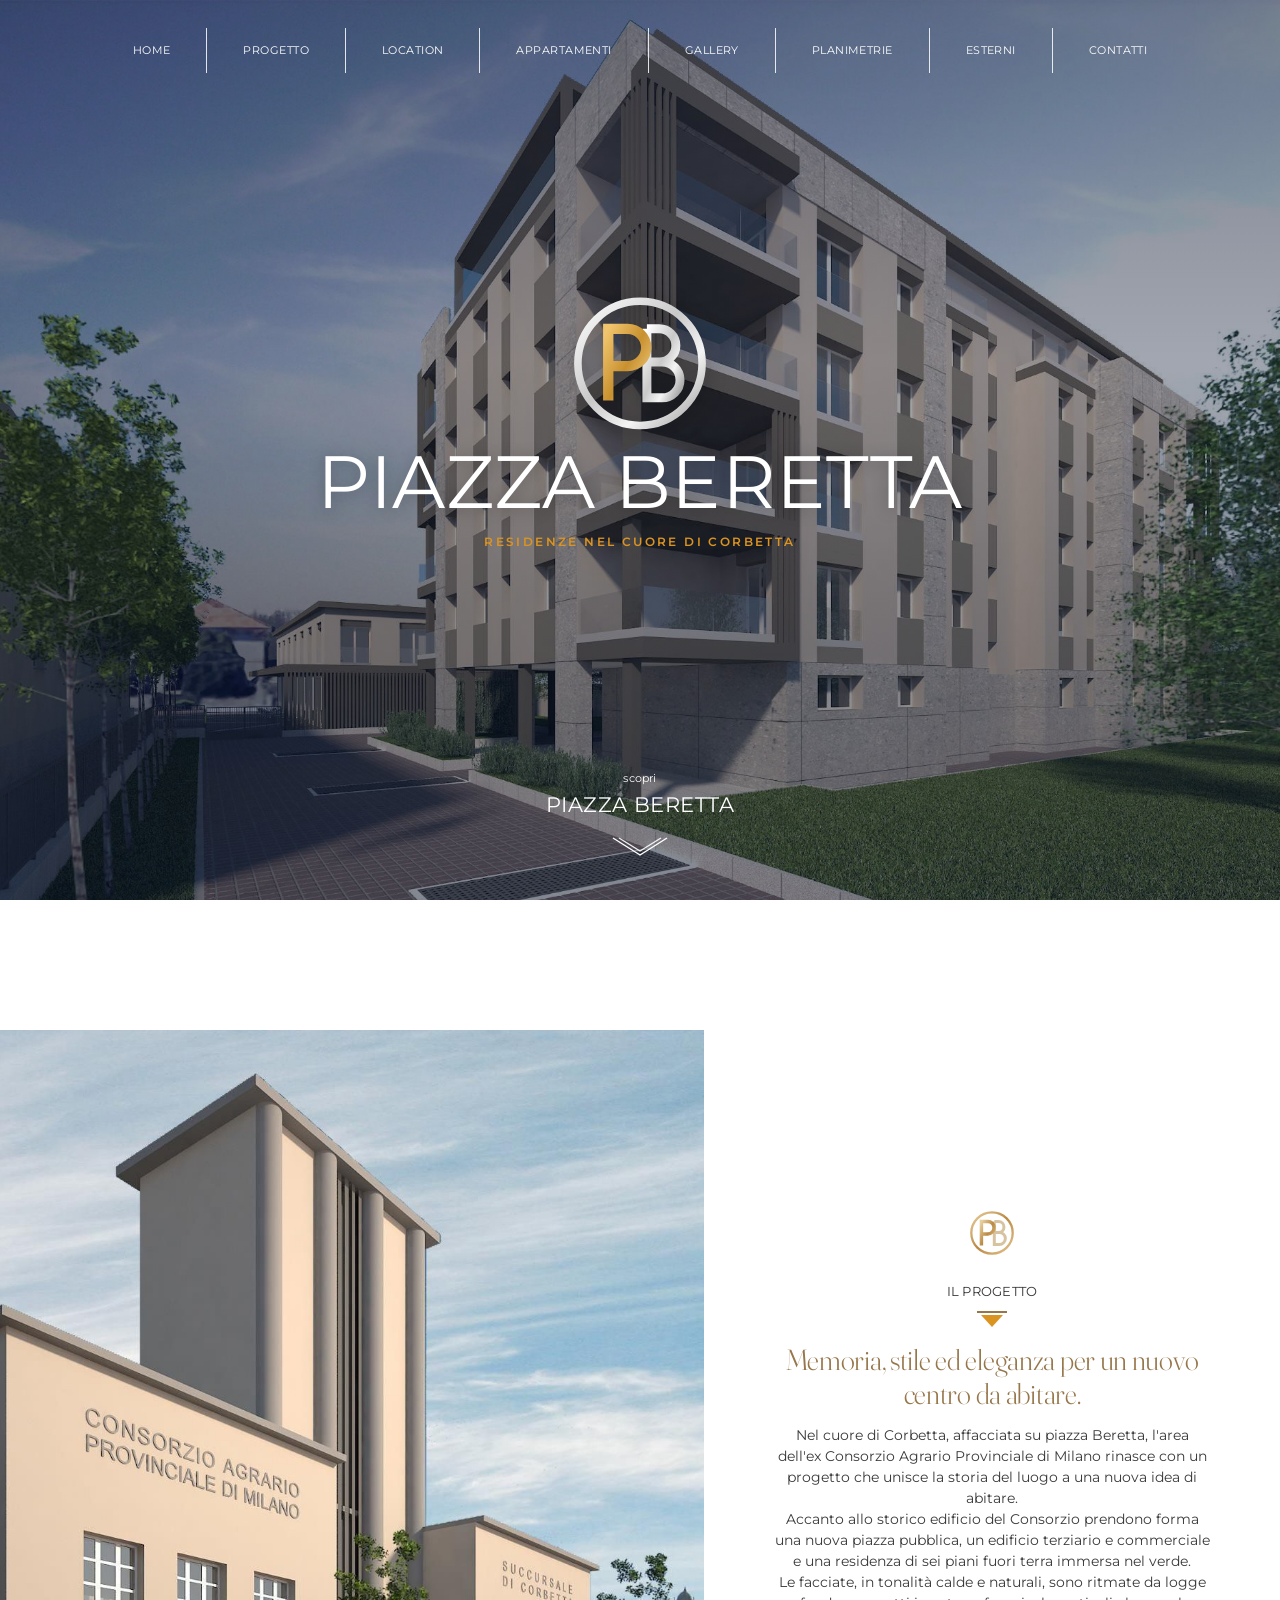
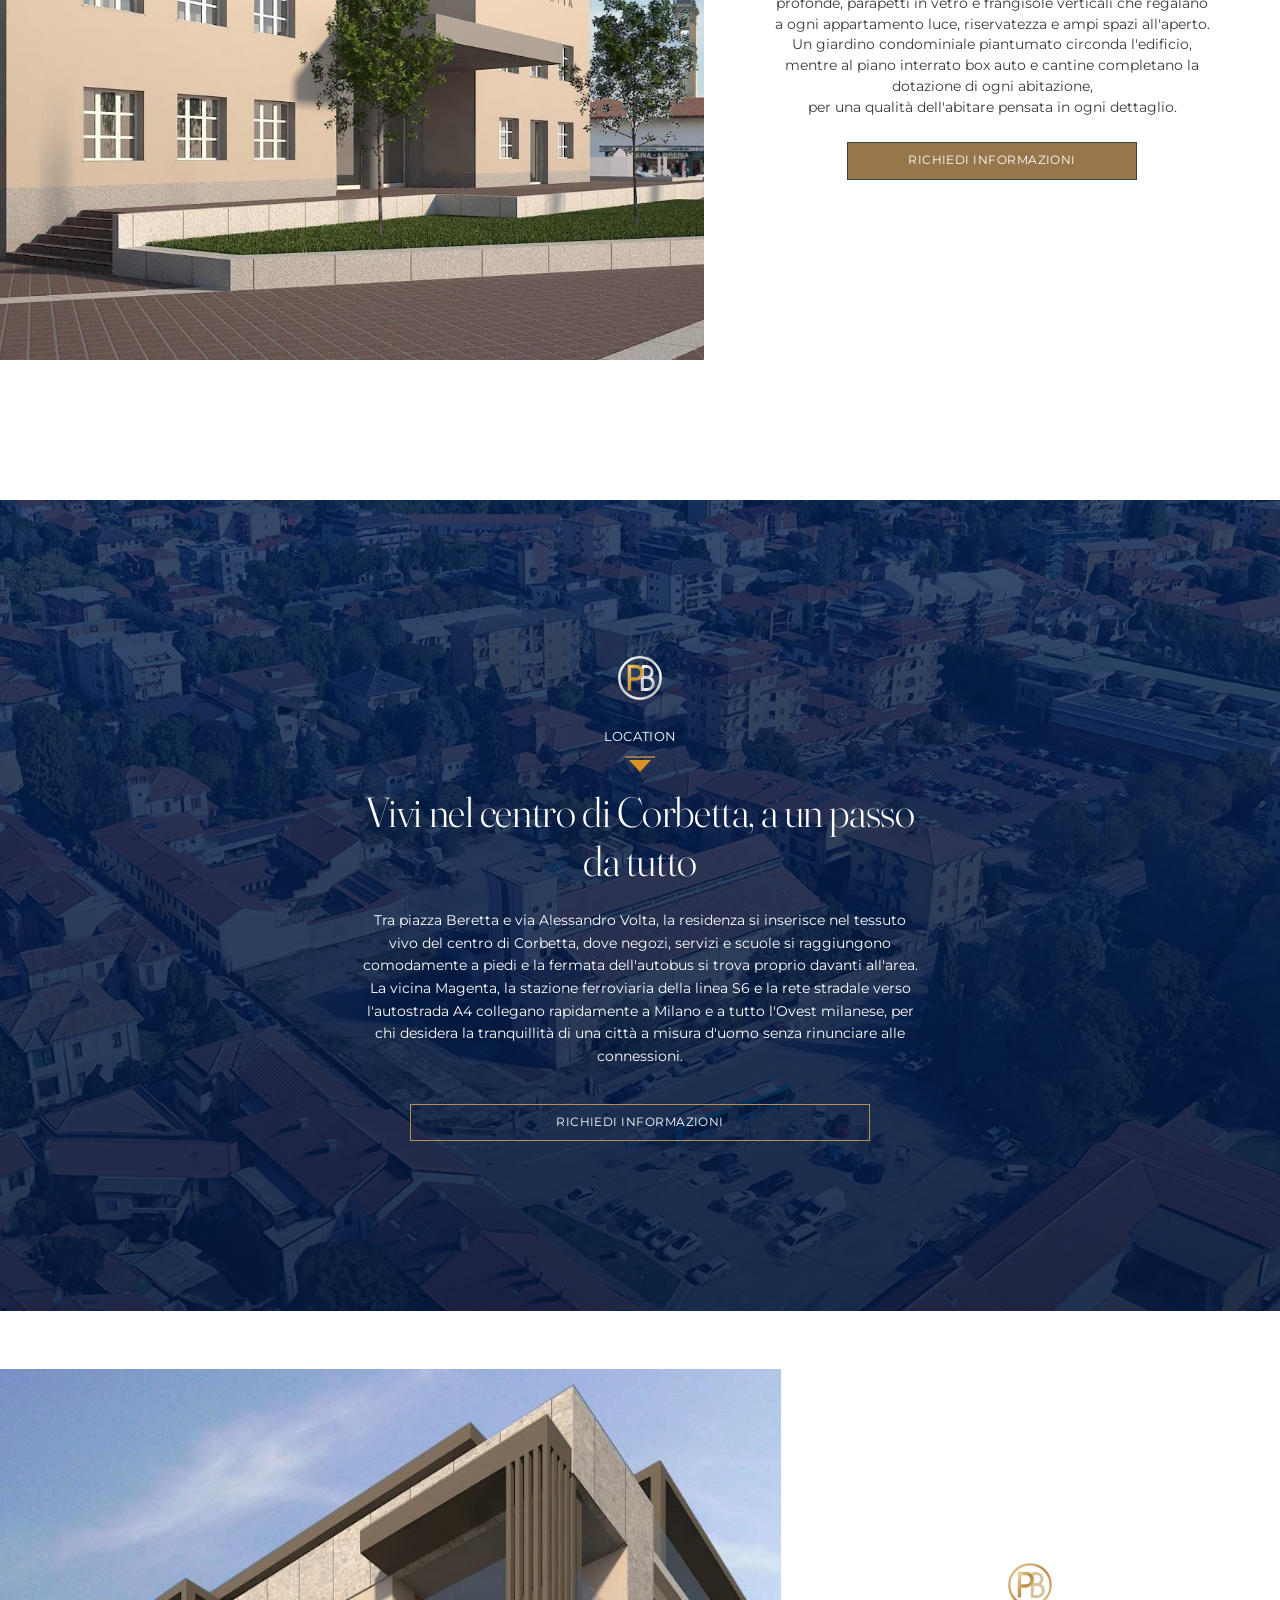
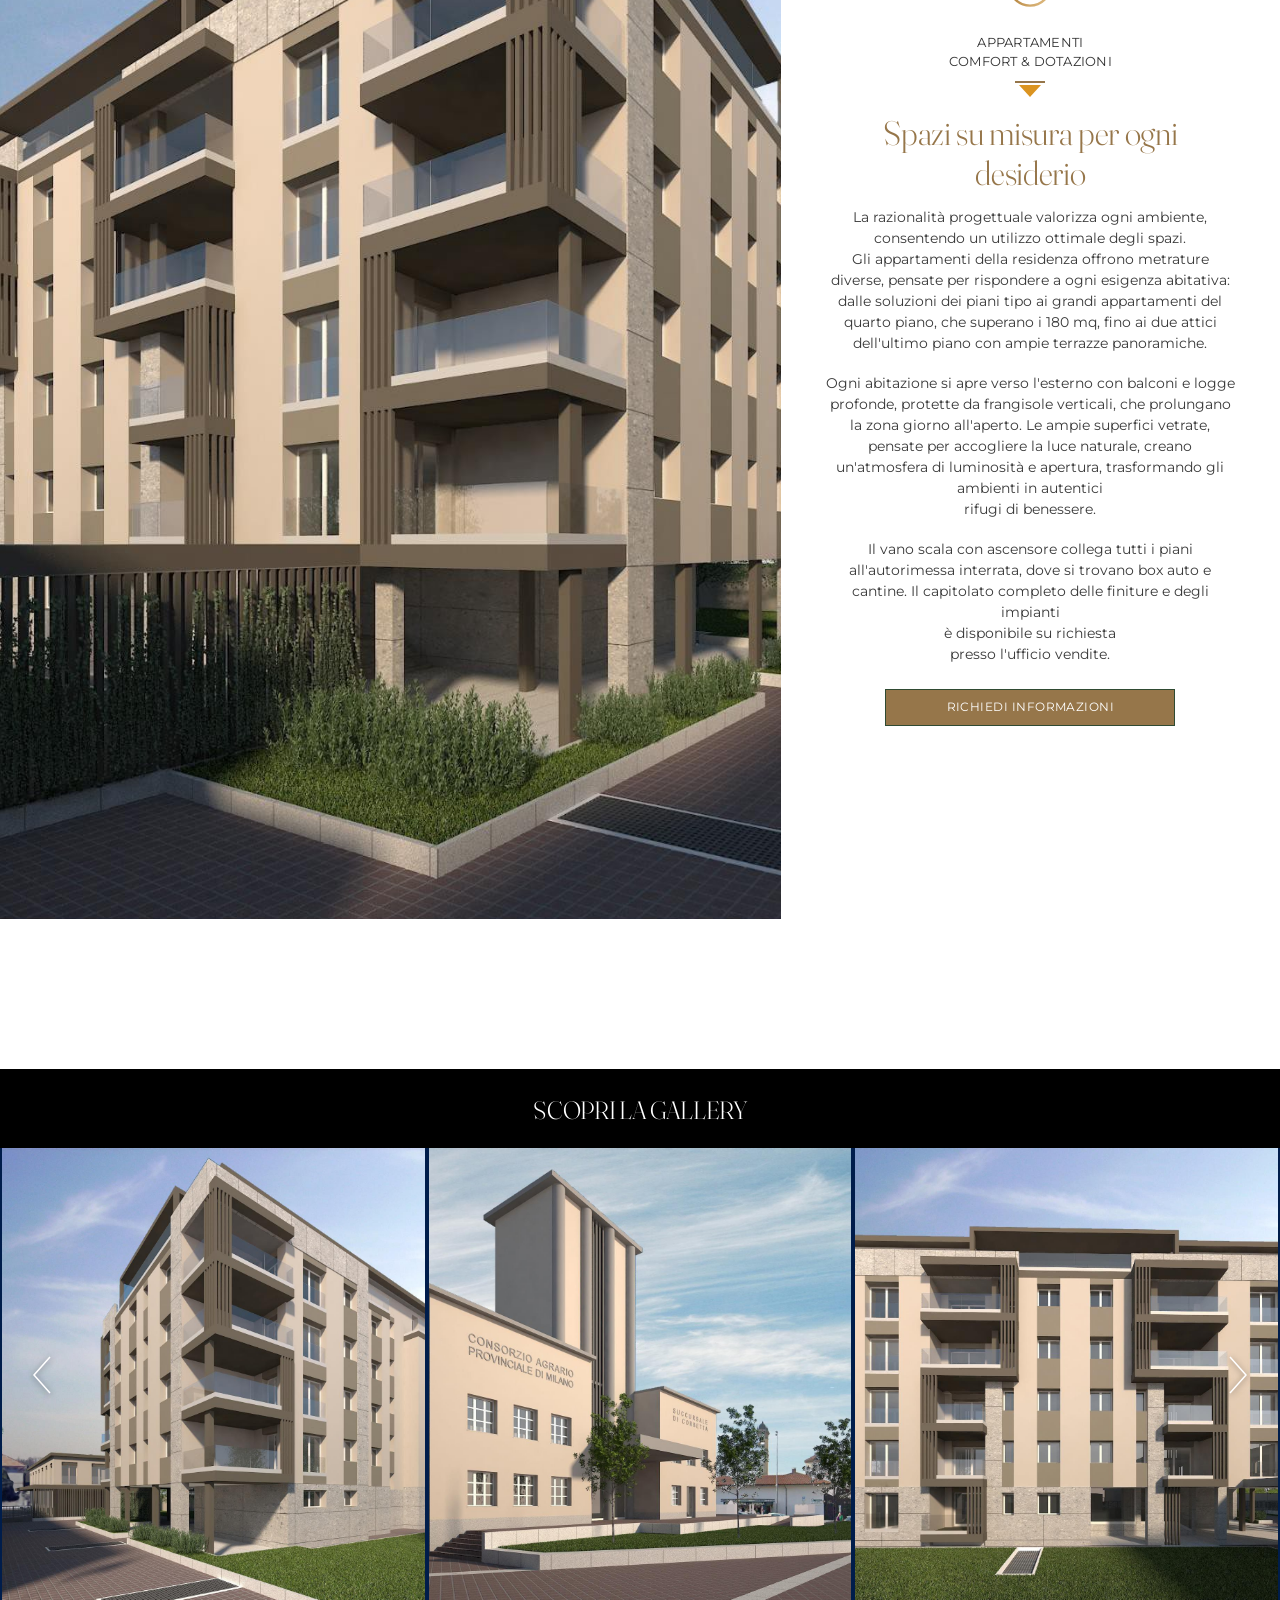
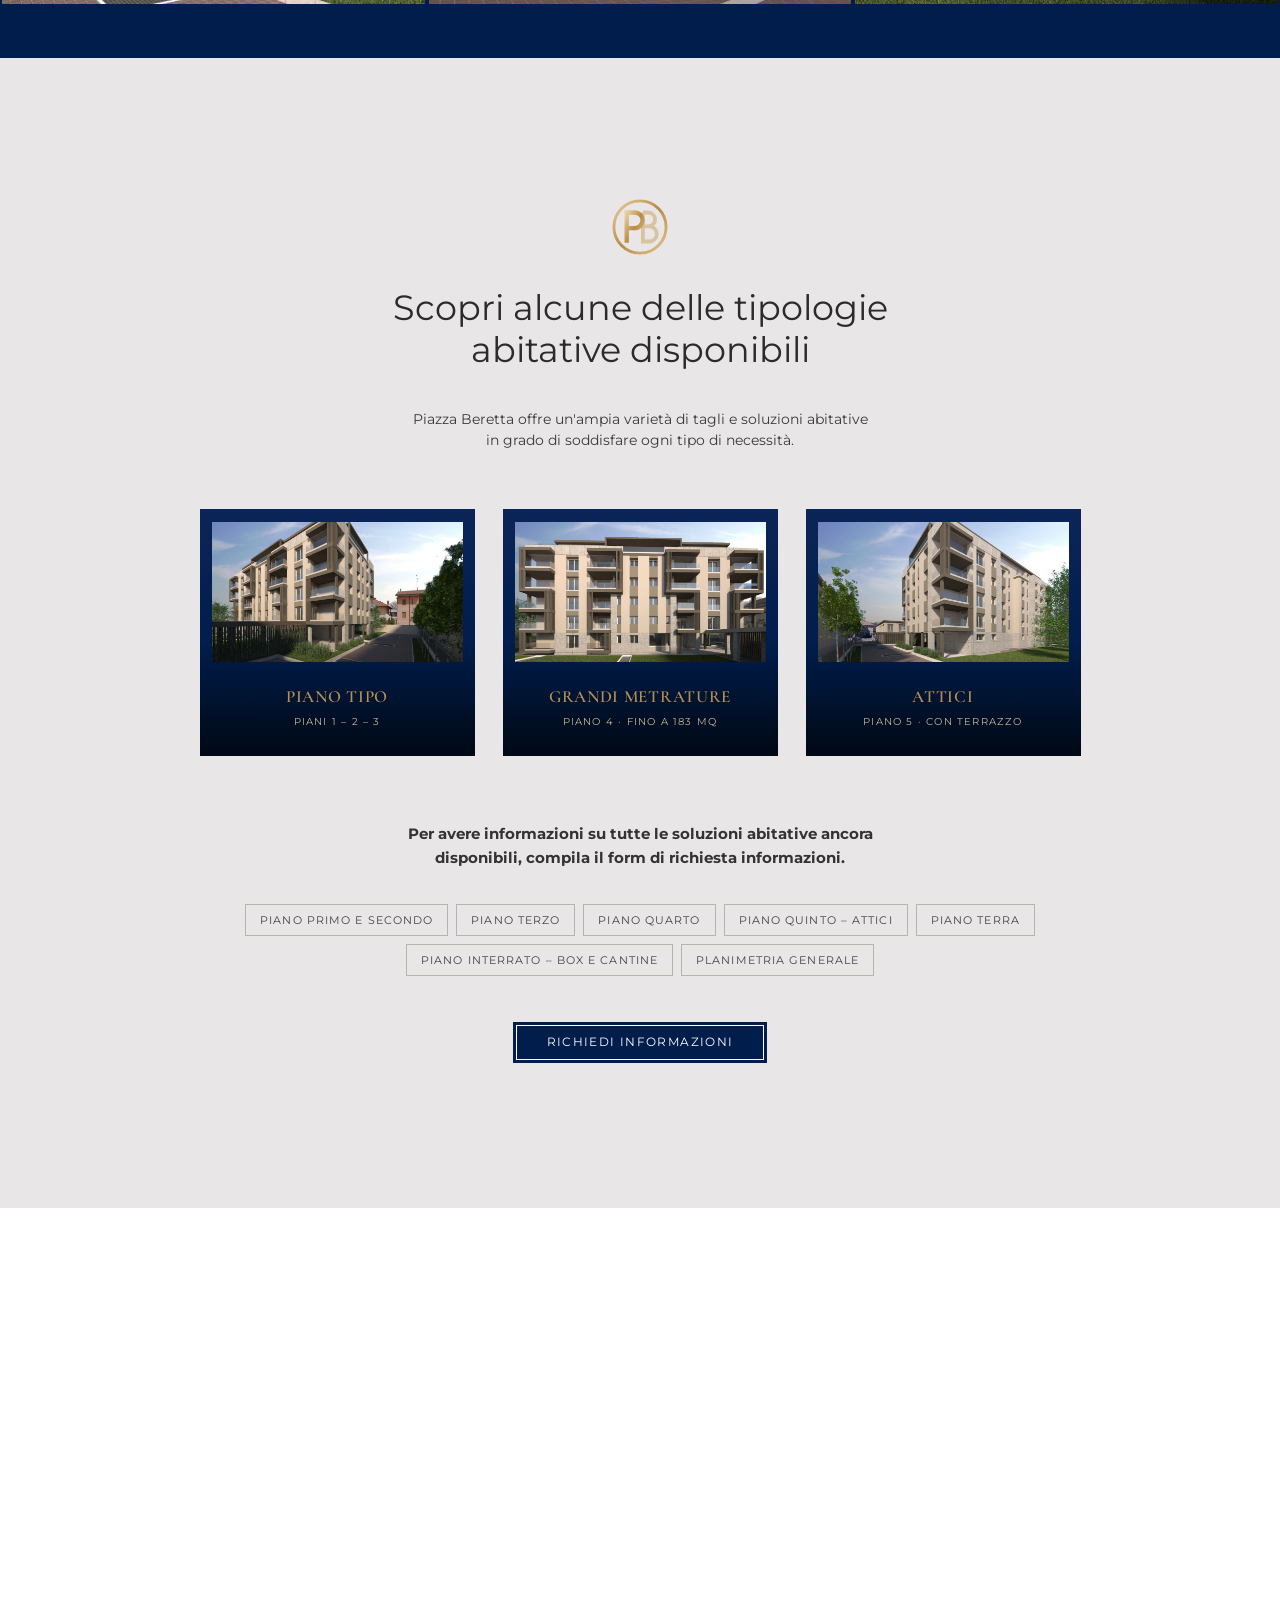
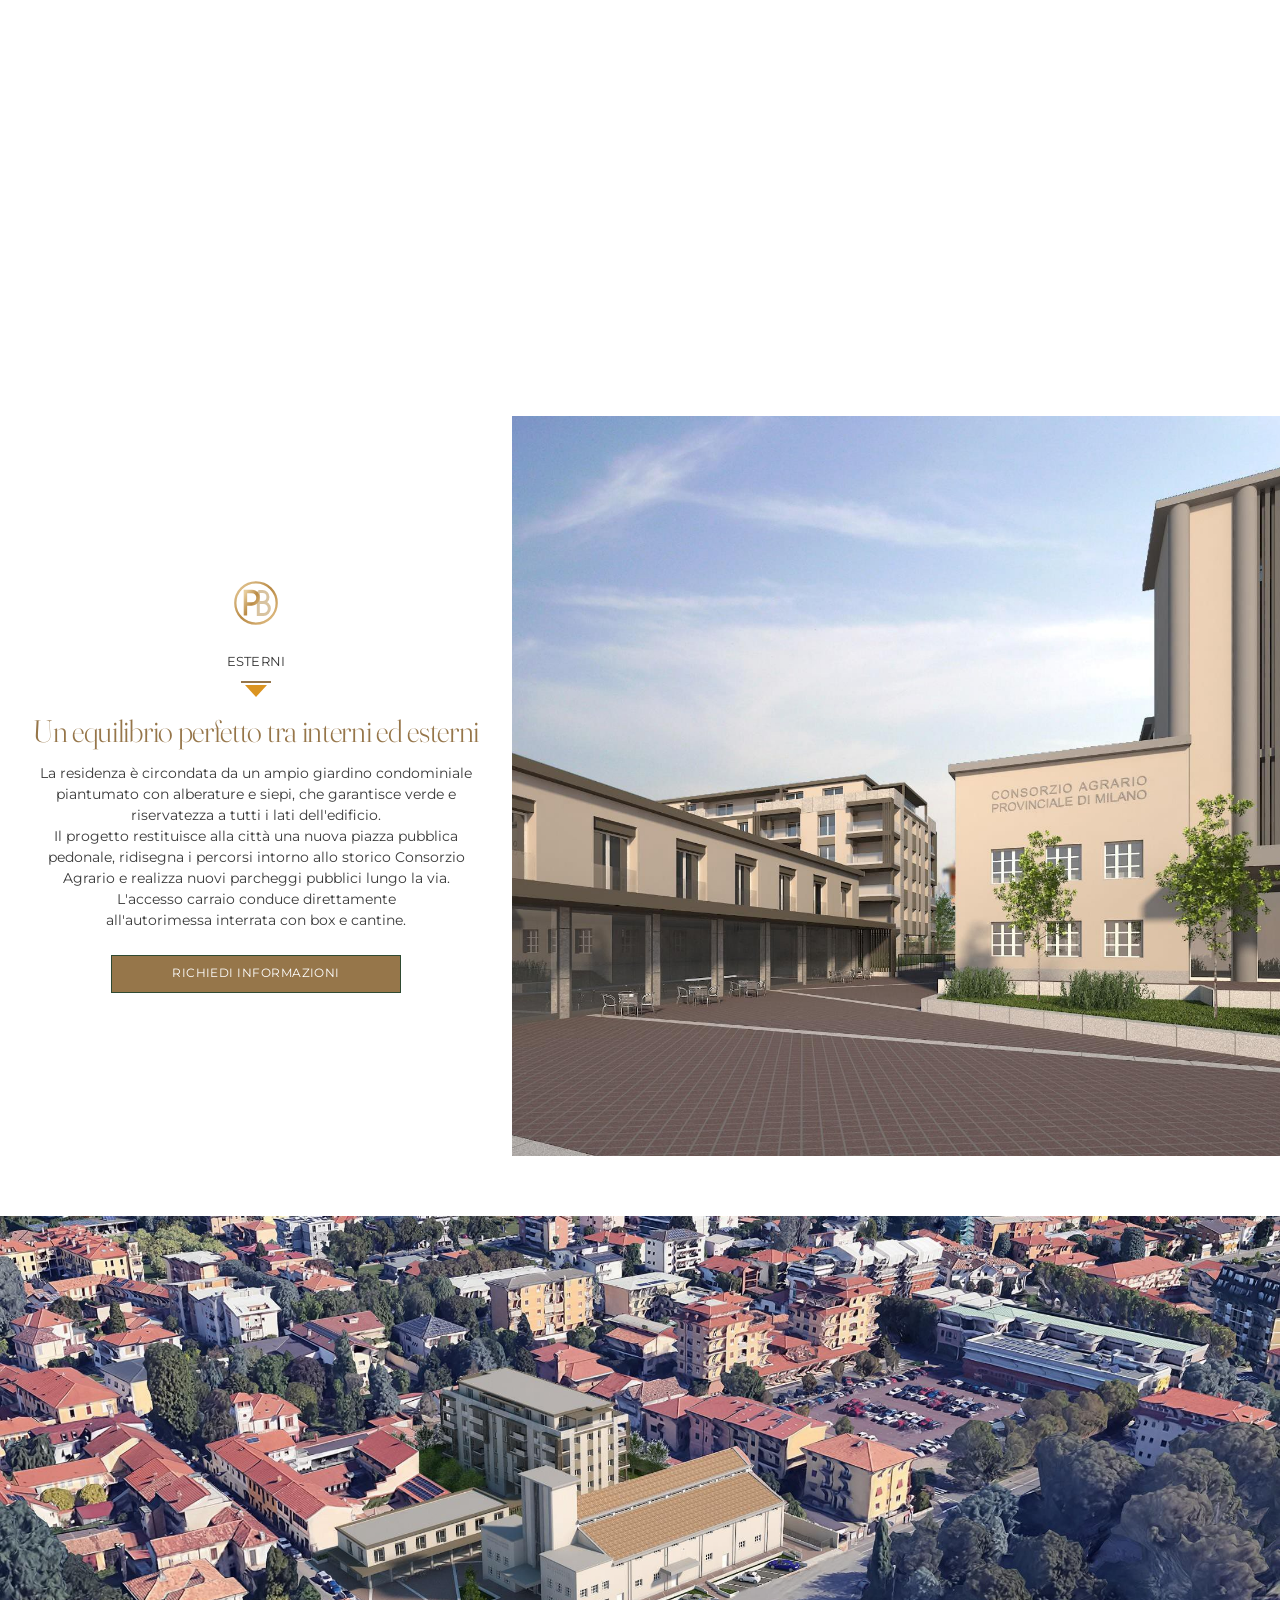
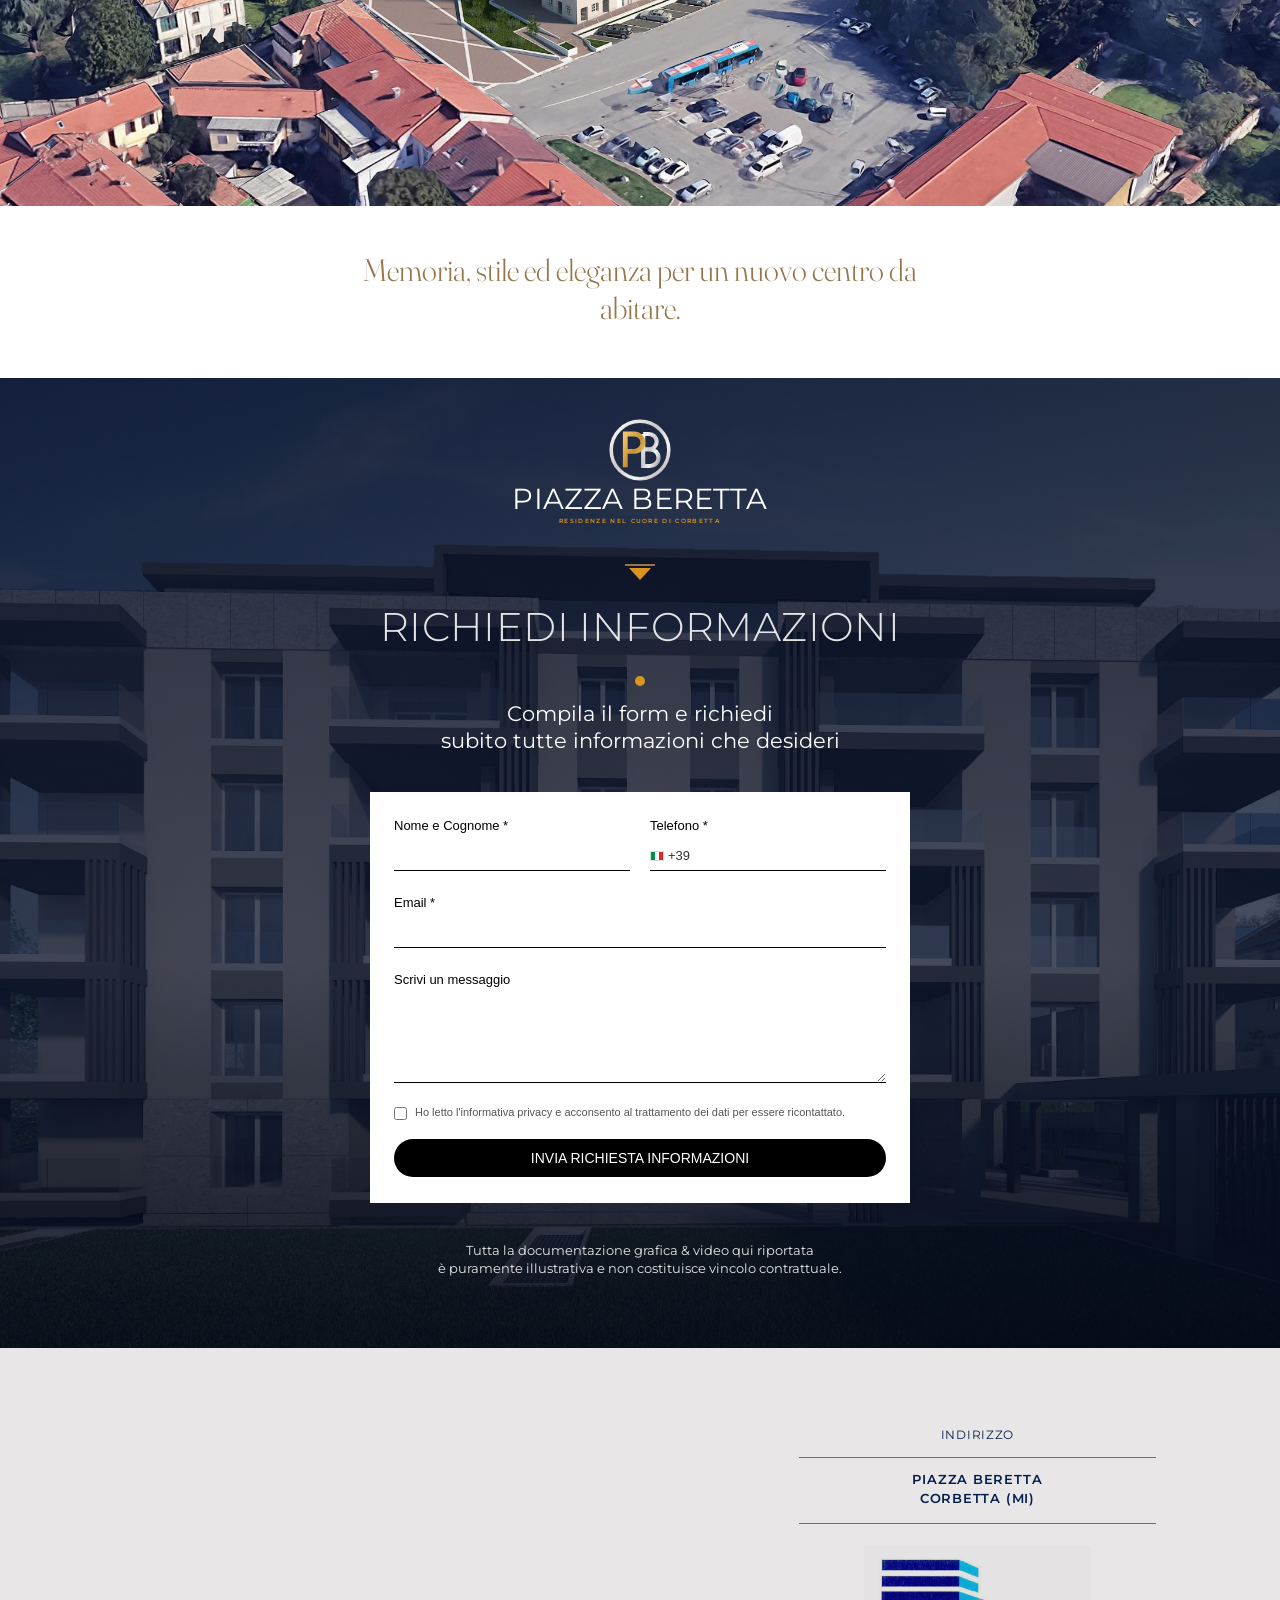
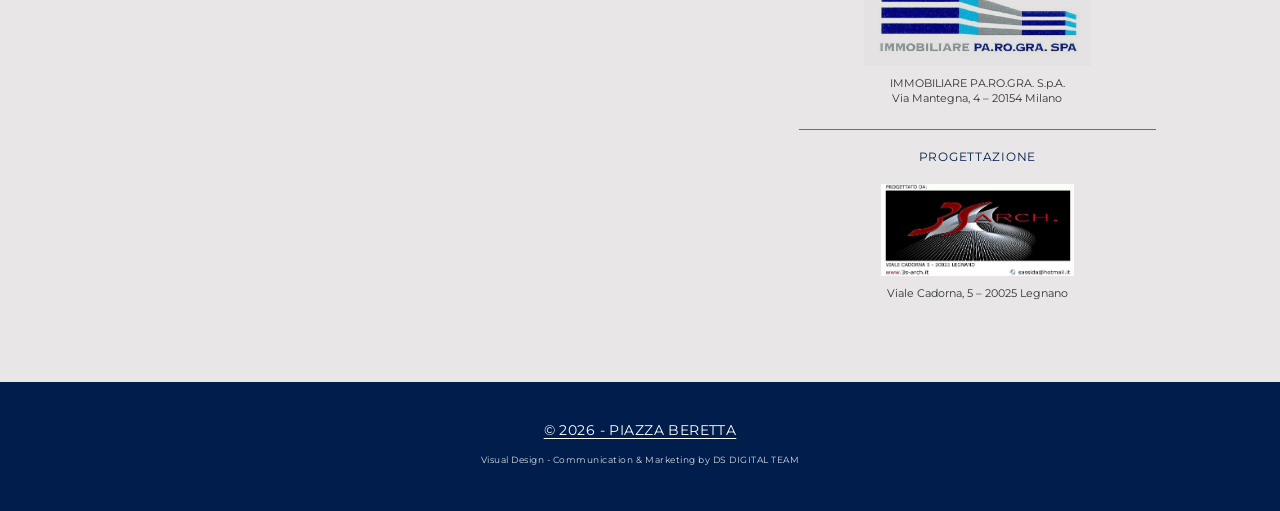
==== index.html @ 26dbbed7 "Landing page Piazza Beretta – Corbetta Sito statico (index.html + assets) ricalcato sul layout di co" ====
<!DOCTYPE html>
<html lang="it">
<head>
<meta charset="utf-8">
<meta name="viewport" content="width=device-width, initial-scale=1">
<title>Piazza Beretta | Residenze a Corbetta</title>
<meta name="description" content="Piazza Beretta – nuove residenze nel cuore di Corbetta (MI). Ambito di trasformazione ATU 5A, ex Consorzio Agrario.">
<link rel="preconnect" href="https://fonts.googleapis.com">
<link rel="preconnect" href="https://fonts.gstatic.com" crossorigin>
<link href="https://fonts.googleapis.com/css2?family=Cormorant+Garamond:wght@500;600&family=Fraunces:opsz,wght@9..144,300..400&family=Montserrat:wght@300;400;500;600&display=swap" rel="stylesheet">
<style>
:root{
  --gold:#96764A;
  --gold-light:#B58F54;
  --amber:#DB9421;
  --navy:#001D4B;
  --ink:#333333;
  --grey:#E8E6E6;
  --white:#FFFFFF;
  --serif:'Fraunces', Georgia, serif;
  --sans:'Montserrat', Helvetica, Arial, sans-serif;
  --garamond:'Cormorant Garamond', Georgia, serif;
}
*{box-sizing:border-box;margin:0;padding:0}
html{scroll-behavior:smooth}
body{font-family:var(--sans);color:var(--ink);background:#fff;font-size:14px;line-height:1.55;overflow-x:hidden}
img{display:block;max-width:100%}
a{color:inherit;text-decoration:none}

/* ---------- HEADER ---------- */
#site-header{position:fixed;top:0;left:0;right:0;z-index:50;transition:background .4s, padding .4s;padding:28px 0}
#site-header.scrolled{background:rgba(0,29,75,.92);padding:10px 0;box-shadow:0 2px 14px rgba(0,0,0,.25)}
#site-header nav ul{list-style:none;display:flex;justify-content:center;align-items:stretch}
#site-header nav li{display:flex}
#site-header nav li+li{border-left:1px solid rgba(255,255,255,.85)}
#site-header nav a{display:flex;align-items:center;padding:14px 36px;color:#fff;font-size:11px;letter-spacing:.04em;text-transform:uppercase;transition:color .25s}
#site-header nav a:hover{color:var(--gold-light)}
.burger{display:none;position:absolute;right:16px;top:12px;width:42px;height:42px;background:none;border:0;cursor:pointer}
.burger span{display:block;height:1px;background:#fff;margin:7px 8px;transition:.3s}

/* ---------- COMMON ---------- */
.monogram{width:46px;height:46px;margin:0 auto}
.kicker{font-size:13px;text-transform:uppercase;letter-spacing:.02em;margin-top:18px}
.tri{width:0;height:0;margin:14px auto 16px;border-left:11px solid transparent;border-right:11px solid transparent;border-top:12px solid var(--amber);position:relative}
.tri::after{content:"";position:absolute;left:-15px;top:-16px;width:30px;height:2px;background:var(--gold)}
.h-serif{font-family:var(--serif);font-weight:300;font-variation-settings:'opsz' 120,'SOFT' 0,'WONK' 0;color:var(--gold);font-size:29px;line-height:1.18;letter-spacing:-.01em}
.copy p{font-size:13.5px;line-height:1.55;color:#3a3a3a}
.copy p+p{margin-top:0}
.copy .gap{height:1.4em}
.btn{display:inline-block;font-size:11.5px;letter-spacing:.04em;text-transform:uppercase;padding:9px 20px;min-width:290px;text-align:center;transition:.3s}
.btn-gold{background:var(--gold);color:#fff;border:1px solid #2f4a32}
.btn-gold:hover{background:#7d6139}
.btn-outline{border:1px solid var(--gold-light);color:#fff}
.btn-outline:hover{background:var(--gold);border-color:var(--gold)}
.btn-navy{background:var(--navy);color:#fff;outline:1px solid #fff;outline-offset:-4px;border:1px solid var(--navy);letter-spacing:.12em;padding:11px 24px;min-width:254px}
.btn-navy:hover{background:#0a2e6b}
.reveal{opacity:0;transform:translateY(28px);transition:opacity 1.1s ease, transform 1.1s ease}
.reveal.in{opacity:1;transform:none}
.anchor{position:relative;top:-60px;display:block;height:0}

/* ---------- HERO ---------- */
#home{position:relative;height:100vh;min-height:620px;overflow:hidden;color:#fff}
#home .bg{position:absolute;inset:0;background:url(assets/residenza-angolo-2.jpg) center 55%/cover no-repeat;animation:kenburns 26s ease-in-out infinite alternate}
#home::after{content:"";position:absolute;inset:0;background:linear-gradient(180deg,rgba(10,22,48,.55) 0%,rgba(10,22,48,.38) 40%,rgba(10,22,48,.5) 100%)}
@keyframes kenburns{from{transform:scale(1.02) translate(0,0)}to{transform:scale(1.14) translate(-1.5%,-1%)}}
.hero-logo{position:absolute;z-index:2;left:50%;top:47%;transform:translate(-50%,-50%);text-align:center;width:100%}
.hero-logo svg.mono{width:138px;height:138px;margin:0 auto 6px;filter:drop-shadow(0 3px 10px rgba(0,0,0,.3))}
.hero-logo .word{font-family:var(--sans);font-weight:400;font-size:clamp(40px,6.4vw,74px);letter-spacing:.005em;line-height:1;text-shadow:0 2px 16px rgba(0,0,0,.25)}
.hero-logo .tag{font-size:12px;letter-spacing:.2em;color:var(--amber);margin-top:14px;font-weight:600}
.hero-bottom{position:absolute;z-index:2;bottom:42px;display:block;left:0;right:0;text-align:center}
.hero-bottom p{font-size:11px;letter-spacing:.02em;margin-bottom:2px}
.hero-bottom h1{font-weight:400;font-size:21px;letter-spacing:.02em}
.hero-bottom .chev{display:block;width:58px;margin:14px auto 0;animation:bob 2.4s ease-in-out infinite}
@keyframes bob{0%,100%{transform:translateY(0)}50%{transform:translateY(6px)}}

/* ---------- SPLIT SECTIONS ---------- */
.split{display:grid;align-items:center;gap:0}
.split .media{position:relative;overflow:hidden}
.split .media img{width:100%;height:100%;object-fit:cover}
.split .text{text-align:center;padding:40px 7%}
.split .text .h-serif{margin-bottom:14px}
.split .text .btn{margin-top:24px}

#progetto{padding:130px 0 140px}
#progetto .split{grid-template-columns:55% 45%}
#progetto .media{height:930px}
#progetto .text{max-width:520px;justify-self:center}

/* ---------- LOCATION ---------- */
#location{position:relative;color:#fff;text-align:center;padding:155px 20px 170px;overflow:hidden}
#location .bg{position:absolute;inset:0;background:url(assets/aerea-stato-attuale.jpg) center/cover no-repeat;transform:scale(1.05)}
#location::after{content:"";position:absolute;inset:0;background:linear-gradient(180deg,rgba(0,29,75,.78),rgba(0,22,58,.86))}
#location .inner{position:relative;z-index:2;max-width:560px;margin:0 auto}
#location .h-serif{color:#fff;font-size:42px;margin-bottom:22px}
#location .copy p{color:#fff;font-size:14px;line-height:1.62}
#location .btn{margin-top:36px;min-width:460px}

/* ---------- APPARTAMENTI ---------- */
#appartamenti{padding:58px 0 150px}
#appartamenti .split{grid-template-columns:61% 39%}
#appartamenti .media{height:1150px}
#appartamenti .text{padding:40px 9% 40px 9%}
#appartamenti .h-serif{font-size:34px}
#appartamenti .kicker{line-height:1.45}

/* ---------- GALLERY ---------- */
#gallery{background:#000;}
#gallery .title{text-align:center;color:#fff;font-family:var(--serif);font-weight:300;font-variation-settings:'opsz' 120;font-size:25px;padding:22px 0 18px;letter-spacing:-.01em;text-transform:uppercase}
.carousel{position:relative;overflow:hidden;background:var(--navy);padding-bottom:54px}
.track{display:flex;transition:transform .7s cubic-bezier(.6,.05,.25,1)}
.slide{flex:0 0 33.333%;padding:0 2px;cursor:zoom-in}
.slide img{width:100%;height:456px;object-fit:cover}
.car-btn{position:absolute;top:228px;transform:translateY(-50%);background:none;border:0;cursor:pointer;width:40px;height:60px;z-index:3}
.car-btn svg{width:20px;height:40px;stroke:#fff;stroke-width:1.5;fill:none;filter:drop-shadow(0 1px 3px rgba(0,0,0,.5))}
.car-prev{left:22px}.car-next{right:22px}

/* ---------- PLANIMETRIE / TIPOLOGIE ---------- */
#planimetrie{background:var(--grey);padding:140px 20px 145px;text-align:center}
#planimetrie .monogram{width:58px;height:58px}
#planimetrie h2.h-sans{font-family:var(--sans);font-weight:400;font-size:35px;line-height:1.2;color:#2b2b2b;margin:24px auto 0;max-width:520px}
#planimetrie .lead{max-width:470px;margin:38px auto 0;font-size:13.5px;color:#3a3a3a}
.cards{display:flex;justify-content:center;gap:28px;margin:58px auto 0;max-width:900px;flex-wrap:wrap}
.card{width:275px;background:linear-gradient(180deg,#0b2558 0%,#001d4b 55%,#000814 100%);padding:13px 12px 0;cursor:zoom-in;transition:transform .35s, box-shadow .35s}
.card:hover{transform:translateY(-6px);box-shadow:0 18px 30px rgba(0,0,0,.25)}
.card .ph{position:relative;height:140px;overflow:hidden;background:#fff}
.card .ph img{position:absolute;inset:0;width:100%;height:100%;object-fit:cover;transition:opacity .5s}
.card .ph img.plan{object-fit:contain;opacity:0;padding:4px;background:#fff}
.card:hover .ph img.plan{opacity:1}
.card .lab{font-family:var(--garamond);font-weight:600;color:var(--gold-light);font-size:17px;letter-spacing:.04em;padding:22px 0 26px;text-transform:uppercase}
.card .lab small{display:block;font-family:var(--sans);font-weight:400;font-size:10px;letter-spacing:.12em;color:#c9b48f;margin-top:4px}
#planimetrie .after{max-width:520px;margin:66px auto 34px;font-size:15px;line-height:1.6;color:#333}
.floors{display:flex;justify-content:center;flex-wrap:wrap;gap:8px;margin:0 auto 46px;max-width:820px}
.floors button{font-family:var(--sans);font-size:11px;letter-spacing:.1em;text-transform:uppercase;background:transparent;border:1px solid #b9b3ad;color:#444;padding:8px 14px;cursor:pointer;transition:.25s}
.floors button:hover{background:var(--navy);border-color:var(--navy);color:#fff}

/* ---------- PARALLAX ---------- */
.parallax{height:720px;background:url(assets/residenza-fronte.jpg) 50% 30%/cover fixed no-repeat}

/* ---------- ESTERNI ---------- */
#esterni{padding:88px 0 60px}
#esterni .split{grid-template-columns:40% 60%}
#esterni .media{height:740px}
#esterni .text{padding:20px 6%}
#esterni .h-serif{font-size:31px}

/* ---------- PANORAMA ---------- */
.pano{padding:0 0 0}
.pano img{width:100%;height:590px;object-fit:cover;object-position:center 60%}
.pano .claim{font-family:var(--serif);font-weight:300;font-variation-settings:'opsz' 120;color:var(--gold);font-size:31px;line-height:1.22;text-align:center;max-width:620px;margin:0 auto;padding:46px 20px 50px}

/* ---------- CONTATTI ---------- */
#contatti{position:relative;color:#fff;text-align:center;padding:40px 20px 70px;overflow:hidden}
#contatti .bg{position:absolute;inset:0;background:url(assets/residenza-fronte.jpg) center 40%/cover no-repeat}
#contatti::after{content:"";position:absolute;inset:0;background:linear-gradient(180deg,rgba(4,14,38,.86),rgba(8,20,48,.74) 60%,rgba(4,10,26,.9))}
#contatti .inner{position:relative;z-index:2;max-width:560px;margin:0 auto}
.logo-small{display:flex;flex-direction:column;align-items:center}
.logo-small svg{width:64px;height:64px}
.logo-small .word{font-size:29px;letter-spacing:.005em;margin-top:2px;line-height:1}
.logo-small .tag{font-size:5.5px;letter-spacing:.24em;color:var(--amber);margin-top:4px;font-weight:600}
#contatti .tri{margin-top:42px}
#contatti h2{font-weight:300;font-size:40px;letter-spacing:.01em;color:rgba(255,255,255,.88);margin-top:6px}
#contatti .dot{width:10px;height:10px;border-radius:50%;background:var(--amber);margin:18px auto 14px}
#contatti .sub{font-size:21px;line-height:1.3;font-weight:400}
form.req{background:#fff;color:#000;text-align:left;margin:38px auto 0;padding:24px 24px 26px;max-width:540px;font-family:Helvetica,Arial,sans-serif}
.row{display:grid;grid-template-columns:1fr 1fr;gap:20px}
.fld{margin-bottom:22px}
.fld label{display:block;font-size:13px;margin-bottom:6px}
.fld input,.fld textarea{width:100%;border:0;border-bottom:1px solid #000;font:14px Helvetica,Arial,sans-serif;padding:6px 0;outline:none;background:transparent;border-radius:0}
.fld input:focus,.fld textarea:focus{border-bottom-width:2px}
.fld textarea{height:86px;resize:vertical}
.tel{display:flex;align-items:center;gap:6px;border-bottom:1px solid #000}
.tel input{border:0}
.tel .pre{font-size:13px;white-space:nowrap;display:flex;align-items:center;gap:4px;color:#333}
.tel .flag{display:inline-block;width:14px;height:10px;background:linear-gradient(90deg,#009246 33.3%,#fff 33.3% 66.6%,#ce2b37 66.6%);border:1px solid #ddd}
.consent{display:flex;gap:8px;align-items:flex-start;font-size:11px;color:#555;margin:-6px 0 18px;line-height:1.4}
.consent input{margin-top:2px}
form.req button{width:100%;background:#000;color:#fff;border:0;border-radius:20px;padding:11px;font:14px Helvetica,Arial,sans-serif;text-transform:uppercase;cursor:pointer;transition:.25s}
form.req button:hover{background:var(--gold)}
.form-msg{display:none;font-size:13px;margin-top:14px;text-align:center;color:#0c4426}
.disc{font-size:13px;line-height:1.45;margin-top:38px;color:rgba(255,255,255,.9)}

/* ---------- MAP + INFO ---------- */
#info{background:var(--grey);padding:74px 20px 40px}
#info .wrap{max-width:940px;margin:0 auto;display:grid;grid-template-columns:62% 38%;gap:46px;align-items:start}
#info iframe{width:100%;height:520px;border:0;filter:grayscale(.15)}
.info-col{text-align:center;padding-top:4px}
.info-col .lbl{font-size:12px;letter-spacing:.06em;color:var(--navy);text-transform:uppercase;padding-bottom:12px;border-bottom:1px solid #6e6e6e}
.info-col .addr{font-size:13px;font-weight:600;color:var(--navy);letter-spacing:.06em;padding:12px 0 14px;border-bottom:1px solid #6e6e6e;line-height:1.5}
.info-col .logo-box{padding:22px 10px;border-bottom:1px solid #6e6e6e}
.info-col .logo-box img{margin:0 auto;max-height:120px;width:auto;mix-blend-mode:multiply}
.info-col .lbl2{font-size:12px;letter-spacing:.06em;color:var(--navy);text-transform:uppercase;padding:18px 0 14px}
.info-col .logo-box.last{border-bottom:0;padding-top:4px}
.info-col .logo-box.last img{max-height:92px;mix-blend-mode:normal}
.info-col .small{font-size:11px;color:#333;margin-top:10px;line-height:1.4}

/* ---------- FOOTER ---------- */
footer{background:var(--navy);color:#fff;text-align:center;padding:38px 20px 44px}
footer .c{font-size:14px;letter-spacing:.03em;text-decoration:underline;text-underline-offset:3px}
footer .cr{font-size:8.5px;letter-spacing:.06em;margin-top:12px;opacity:.85}

/* ---------- LIGHTBOX ---------- */
.lb{position:fixed;inset:0;background:rgba(0,0,0,.92);z-index:100;display:none;align-items:center;justify-content:center;flex-direction:column;padding:50px 70px}
.lb.open{display:flex}
.lb img{max-width:100%;max-height:82vh;object-fit:contain;background:#fff}
.lb img.photo{background:transparent}
.lb .cap{color:#ddd;font-size:12px;letter-spacing:.12em;text-transform:uppercase;margin-top:16px;text-align:center}
.lb button{position:absolute;background:none;border:0;color:#fff;font-size:34px;cursor:pointer;line-height:1;padding:10px;font-family:var(--sans);font-weight:300}
.lb .x{top:14px;right:22px}
.lb .lp{left:14px;top:50%;transform:translateY(-50%)}
.lb .ln{right:14px;top:50%;transform:translateY(-50%)}

/* ---------- RESPONSIVE ---------- */
@media (max-width:1100px){
  #site-header nav a{padding:14px 18px}
}
@media (max-width:860px){
  #site-header{padding:12px 0;min-height:66px}
  .burger{display:block}
  #site-header nav ul{flex-direction:column;max-height:0;overflow:hidden;transition:max-height .45s;margin-top:54px}
  #site-header.menu-open{background:rgba(0,29,75,.97)}
  #site-header.menu-open nav ul{max-height:520px}
  #site-header nav li+li{border-left:0;border-top:1px solid rgba(255,255,255,.18)}
  #site-header nav a{justify-content:center;width:100%;padding:15px}
  .split{grid-template-columns:1fr !important}
  #progetto,#appartamenti,#esterni{padding:60px 0}
  #progetto .media,#appartamenti .media,#esterni .media{height:62vw;min-height:280px}
  #esterni .media{order:-1}
  .split .text{padding:44px 16px 10px}
  .h-serif{font-size:27px !important}
  #location{padding:100px 16px}
  #location .btn{min-width:0;width:100%}
  .btn{min-width:0;width:100%;max-width:340px}
  .slide{flex:0 0 100%}
  .slide img{height:62vw}
  .car-btn{top:31vw}
  #planimetrie{padding:90px 16px}
  #planimetrie h2.h-sans{font-size:27px}
  .parallax{height:56vw;background-attachment:scroll}
  .pano img{height:58vw}
  .pano .claim{font-size:25px}
  #contatti h2{font-size:30px}
  #contatti .sub{font-size:17px}
  .row{grid-template-columns:1fr;gap:0}
  form.req{padding:20px 16px}
  #info .wrap{grid-template-columns:1fr;gap:30px}
  #info iframe{height:360px}
  .lb{padding:50px 10px}
}
@media (prefers-reduced-motion:reduce){
  #home .bg,.hero-bottom .chev{animation:none}
  .reveal{opacity:1;transform:none;transition:none}
}
</style>
</head>
<body>

<!-- Monogramma riutilizzabile -->
<svg width="0" height="0" style="position:absolute" aria-hidden="true">
  <defs>
    <linearGradient id="gSilver" x1="0" y1="0" x2="1" y2="1">
      <stop offset="0" stop-color="#ffffff"/><stop offset=".45" stop-color="#c9c9c9"/><stop offset=".7" stop-color="#f4f4f4"/><stop offset="1" stop-color="#9c9c9c"/>
    </linearGradient>
    <linearGradient id="gGold" x1="0" y1="0" x2="1" y2="1">
      <stop offset="0" stop-color="#f1c56d"/><stop offset=".5" stop-color="#c8902f"/><stop offset="1" stop-color="#f5d48a"/>
    </linearGradient>
    <linearGradient id="gGoldSoft" x1="0" y1="0" x2="1" y2="1">
      <stop offset="0" stop-color="#e9cf9f"/><stop offset=".5" stop-color="#b98a45"/><stop offset="1" stop-color="#e6c48c"/>
    </linearGradient>
    <symbol id="mono" viewBox="0 0 100 100">
      <circle cx="50" cy="50" r="45" fill="none" stroke="url(#gSilver)" stroke-width="5.5"/>
      <!-- B (argento) -->
      <path d="M55 25 V75 H66 a13 13 0 0 0 0 -26 H55 M55 49 H64 a12 12 0 0 0 0 -24 H55" fill="none" stroke="url(#gSilver)" stroke-width="6.5"/>
      <!-- P (oro) -->
      <path d="M27 77 V25 H41 a13.5 13.5 0 0 1 0 27 H27" fill="none" stroke="url(#gGold)" stroke-width="7.5"/>
    </symbol>
    <symbol id="monoSoft" viewBox="0 0 100 100">
      <circle cx="50" cy="50" r="45" fill="none" stroke="url(#gGoldSoft)" stroke-width="5"/>
      <path d="M55 25 V75 H66 a13 13 0 0 0 0 -26 H55 M55 49 H64 a12 12 0 0 0 0 -24 H55" fill="none" stroke="#d8c3a0" stroke-width="6.5"/>
      <path d="M27 77 V25 H41 a13.5 13.5 0 0 1 0 27 H27" fill="none" stroke="url(#gGoldSoft)" stroke-width="7.5"/>
    </symbol>
  </defs>
</svg>

<header id="site-header">
  <button class="burger" aria-label="Apri menu" onclick="document.getElementById('site-header').classList.toggle('menu-open')"><span></span><span></span><span></span></button>
  <nav>
    <ul>
      <li><a href="#home">Home</a></li>
      <li><a href="#progetto">Progetto</a></li>
      <li><a href="#location">Location</a></li>
      <li><a href="#appartamenti">Appartamenti</a></li>
      <li><a href="#gallery">Gallery</a></li>
      <li><a href="#planimetrie">Planimetrie</a></li>
      <li><a href="#esterni">Esterni</a></li>
      <li><a href="#contatti">Contatti</a></li>
    </ul>
  </nav>
</header>

<!-- HERO -->
<section id="home">
  <div class="bg"></div>
  <div class="hero-logo">
    <svg class="mono" viewBox="0 0 100 100"><use href="#mono"/></svg>
    <div class="word">PIAZZA BERETTA</div>
    <div class="tag">RESIDENZE NEL CUORE DI CORBETTA</div>
  </div>
  <a class="hero-bottom" href="#progetto">
    <p>scopri</p>
    <h1>PIAZZA BERETTA</h1>
    <svg class="chev" viewBox="0 0 58 22" fill="none" stroke="#fff" stroke-width="1.4"><path d="M2 2 L29 19 L56 2"/><path d="M8 2 L29 15 L50 2" opacity=".9"/></svg>
  </a>
</section>

<!-- PROGETTO -->
<section id="progetto">
  <div class="split">
    <div class="media reveal"><img src="assets/vista-nuova-piazza.jpg" alt="Piazza Beretta Corbetta – la nuova piazza e l'ex Consorzio Agrario" style="object-position:38% center"></div>
    <div class="text reveal">
      <svg class="monogram" viewBox="0 0 100 100"><use href="#monoSoft"/></svg>
      <p class="kicker">Il progetto</p>
      <div class="tri"></div>
      <h2 class="h-serif">Memoria, stile ed eleganza per un nuovo centro da abitare.</h2>
      <div class="copy">
        <p>Nel cuore di Corbetta, affacciata su piazza Beretta, l'area dell'ex Consorzio Agrario Provinciale di Milano rinasce con un progetto che unisce la storia del luogo a una nuova idea di abitare.</p>
        <p>Accanto allo storico edificio del Consorzio prendono forma una nuova piazza pubblica, un edificio terziario e commerciale e una residenza di sei piani fuori terra immersa nel verde.</p>
        <p>Le facciate, in tonalità calde e naturali, sono ritmate da logge profonde, parapetti in vetro e frangisole verticali che regalano a ogni appartamento luce, riservatezza e ampi spazi all'aperto.</p>
        <p>Un giardino condominiale piantumato circonda l'edificio, mentre al piano interrato box auto e cantine completano la dotazione di ogni abitazione,</p>
        <p>per una qualità dell'abitare pensata in ogni dettaglio.</p>
      </div>
      <a href="#contatti" class="btn btn-gold">Richiedi informazioni</a>
    </div>
  </div>
</section>

<!-- LOCATION -->
<section id="location">
  <div class="bg"></div>
  <div class="inner reveal">
    <svg class="monogram" viewBox="0 0 100 100"><use href="#mono"/></svg>
    <p class="kicker">Location</p>
    <div class="tri"></div>
    <h3 class="h-serif">Vivi nel centro di Corbetta, a un passo da tutto</h3>
    <div class="copy">
      <p>Tra piazza Beretta e via Alessandro Volta, la residenza si inserisce nel tessuto vivo del centro di Corbetta, dove negozi, servizi e scuole si raggiungono comodamente a piedi e la fermata dell'autobus si trova proprio davanti all'area. La vicina Magenta, la stazione ferroviaria della linea S6 e la rete stradale verso l'autostrada A4 collegano rapidamente a Milano e a tutto l'Ovest milanese, per chi desidera la tranquillità di una città a misura d'uomo senza rinunciare alle connessioni.</p>
    </div>
    <a href="#contatti" class="btn btn-outline">Richiedi informazioni</a>
  </div>
</section>

<!-- APPARTAMENTI -->
<section id="appartamenti">
  <div class="split">
    <div class="media reveal"><img src="assets/residenza-angolo-1.jpg" alt="Piazza Beretta Corbetta – residenza" style="object-position:30% center"></div>
    <div class="text reveal">
      <svg class="monogram" viewBox="0 0 100 100"><use href="#monoSoft"/></svg>
      <p class="kicker">Appartamenti<br>Comfort &amp; dotazioni</p>
      <div class="tri"></div>
      <h4 class="h-serif">Spazi su misura per ogni desiderio</h4>
      <div class="copy">
        <p>La razionalità progettuale valorizza ogni ambiente, consentendo un utilizzo ottimale degli spazi.</p>
        <p>Gli appartamenti della residenza offrono metrature diverse, pensate per rispondere a ogni esigenza abitativa: dalle soluzioni dei piani tipo ai grandi appartamenti del quarto piano, che superano i 180 mq, fino ai due attici dell'ultimo piano con ampie terrazze panoramiche.</p>
        <div class="gap"></div>
        <p>Ogni abitazione si apre verso l'esterno con balconi e logge profonde, protette da frangisole verticali, che prolungano la zona giorno all'aperto. Le ampie superfici vetrate, pensate per accogliere la luce naturale, creano un'atmosfera di luminosità e apertura, trasformando gli ambienti in autentici</p>
        <p>rifugi di benessere.</p>
        <div class="gap"></div>
        <p>Il vano scala con ascensore collega tutti i piani all'autorimessa interrata, dove si trovano box auto e cantine. Il capitolato completo delle finiture e degli impianti</p>
        <p>è disponibile su richiesta</p>
        <p>presso l'ufficio vendite.</p>
      </div>
      <a href="#contatti" class="btn btn-gold">Richiedi informazioni</a>
    </div>
  </div>
</section>

<!-- GALLERY -->
<section id="gallery">
  <h2 class="title">Scopri la gallery</h2>
  <div class="carousel">
    <div class="track" id="track"></div>
    <button class="car-btn car-prev" aria-label="Precedente"><svg viewBox="0 0 20 40"><path d="M18 2 L2 20 L18 38"/></svg></button>
    <button class="car-btn car-next" aria-label="Successiva"><svg viewBox="0 0 20 40"><path d="M2 2 L18 20 L2 38"/></svg></button>
  </div>
</section>

<!-- PLANIMETRIE -->
<section id="planimetrie">
  <svg class="monogram reveal" viewBox="0 0 100 100"><use href="#monoSoft"/></svg>
  <h2 class="h-sans reveal">Scopri alcune delle tipologie abitative disponibili</h2>
  <p class="lead reveal">Piazza Beretta offre un'ampia varietà di tagli e soluzioni abitative in grado di soddisfare ogni tipo di necessità.</p>
  <div class="cards reveal">
    <div class="card" data-plan="0">
      <div class="ph"><img src="assets/residenza-angolo-1.jpg" alt="Piano tipo"><img class="plan" src="assets/pianta-p12.png" alt="Pianta piano tipo"></div>
      <div class="lab">Piano tipo<small>PIANI 1 – 2 – 3</small></div>
    </div>
    <div class="card" data-plan="2">
      <div class="ph"><img src="assets/residenza-fronte.jpg" alt="Grandi metrature"><img class="plan" src="assets/pianta-p4.png" alt="Pianta piano quarto"></div>
      <div class="lab">Grandi metrature<small>PIANO 4 · FINO A 183 MQ</small></div>
    </div>
    <div class="card" data-plan="3">
      <div class="ph"><img src="assets/residenza-angolo-2.jpg" alt="Attici"><img class="plan" src="assets/pianta-p5.png" alt="Pianta attici"></div>
      <div class="lab">Attici<small>PIANO 5 · CON TERRAZZO</small></div>
    </div>
  </div>
  <h2 class="after reveal">Per avere informazioni su tutte le soluzioni abitative ancora disponibili, compila il form di richiesta informazioni.</h2>
  <div class="floors reveal" id="floors"></div>
  <a href="#contatti" class="btn btn-navy">Richiedi informazioni</a>
</section>

<div class="parallax" role="img" aria-label="Dettaglio facciata residenza Piazza Beretta"></div>

<!-- ESTERNI -->
<section id="esterni">
  <div class="split">
    <div class="text reveal">
      <svg class="monogram" viewBox="0 0 100 100"><use href="#monoSoft"/></svg>
      <p class="kicker">Esterni</p>
      <div class="tri"></div>
      <p class="h-serif">Un equilibrio perfetto tra interni ed esterni</p>
      <div class="copy" style="margin-top:12px">
        <p>La residenza è circondata da un ampio giardino condominiale piantumato con alberature e siepi, che garantisce verde e riservatezza a tutti i lati dell'edificio.</p>
        <p>Il progetto restituisce alla città una nuova piazza pubblica pedonale, ridisegna i percorsi intorno allo storico Consorzio Agrario e realizza nuovi parcheggi pubblici lungo la via.</p>
        <p>L'accesso carraio conduce direttamente</p>
        <p>all'autorimessa interrata con box e cantine.</p>
      </div>
      <a href="#contatti" class="btn btn-gold" style="margin-top:24px">Richiedi informazioni</a>
    </div>
    <div class="media reveal"><img src="assets/vista-da-nuova-piazza.jpg" alt="Piazza Beretta Corbetta – vista dalla nuova piazza" style="object-position:62% center"></div>
  </div>
</section>

<!-- PANORAMA -->
<section class="pano">
  <img class="reveal" src="assets/aerea-progetto.jpg" alt="Piazza Beretta Corbetta – vista aerea del progetto">
  <h2 class="claim reveal">Memoria, stile ed eleganza per un nuovo centro da abitare.</h2>
</section>

<!-- CONTATTI -->
<section id="contatti">
  <div class="bg"></div>
  <div class="inner">
    <div class="logo-small">
      <svg viewBox="0 0 100 100"><use href="#mono"/></svg>
      <div class="word">PIAZZA BERETTA</div>
      <div class="tag">RESIDENZE NEL CUORE DI CORBETTA</div>
    </div>
    <div class="tri"></div>
    <h2>RICHIEDI INFORMAZIONI</h2>
    <div class="dot"></div>
    <p class="sub">Compila il form e richiedi<br>subito tutte informazioni che desideri</p>

    <form class="req" id="req" novalidate>
      <div class="row">
        <div class="fld"><label for="nome">Nome e Cognome *</label><input id="nome" name="nome" required autocomplete="name"></div>
        <div class="fld"><label for="tel">Telefono *</label><div class="tel"><span class="pre"><span class="flag"></span>+39</span><input id="tel" name="tel" type="tel" required autocomplete="tel"></div></div>
      </div>
      <div class="fld"><label for="email">Email *</label><input id="email" name="email" type="email" required autocomplete="email"></div>
      <div class="fld"><label for="msg">Scrivi un messaggio</label><textarea id="msg" name="msg"></textarea></div>
      <label class="consent"><input type="checkbox" required id="privacy"> Ho letto l'informativa privacy e acconsento al trattamento dei dati per essere ricontattato.</label>
      <button type="submit">Invia richiesta informazioni</button>
      <p class="form-msg" id="formMsg"></p>
    </form>

    <p class="disc">Tutta la documentazione grafica &amp; video qui riportata<br>è puramente illustrativa e non costituisce vincolo contrattuale.</p>
  </div>
</section>

<!-- MAPPA + INFO -->
<section id="info">
  <div class="wrap">
    <iframe loading="lazy" title="Mappa Piazza Beretta Corbetta" src="https://maps.google.com/maps?q=Piazza%20Beretta%2C%2020011%20Corbetta%20MI&z=17&output=embed"></iframe>
    <div class="info-col">
      <p class="lbl">Indirizzo</p>
      <p class="addr">PIAZZA BERETTA<br>CORBETTA (MI)</p>
      <div class="logo-box"><img src="assets/logo-programma.jpg" alt="Immobiliare PA.RO.GRA. S.p.A."><p class="small">IMMOBILIARE PA.RO.GRA. S.p.A.<br>Via Mantegna, 4 – 20154 Milano</p></div>
      <p class="lbl2">Progettazione</p>
      <div class="logo-box last"><img src="assets/logo-3sarch.jpg" alt="3S Arch"><p class="small">Viale Cadorna, 5 – 20025 Legnano</p></div>
    </div>
  </div>
</section>

<footer>
  <a class="c" href="#home">© 2026 - PIAZZA BERETTA</a>
  <p class="cr">Visual Design - Communication &amp; Marketing by DS DIGITAL TEAM</p>
</footer>

<!-- LIGHTBOX -->
<div class="lb" id="lb" role="dialog" aria-modal="true">
  <button class="x" aria-label="Chiudi">×</button>
  <button class="lp" aria-label="Precedente">‹</button>
  <img id="lbImg" alt="">
  <p class="cap" id="lbCap"></p>
  <button class="ln" aria-label="Successiva">›</button>
</div>

<script>
/* ===== CONFIGURAZIONE ===== */
// Indirizzo email che riceve le richieste del form (lasciare vuoto = modulo dimostrativo)
const EMAIL_DESTINATARIO = "";

/* ===== DATI ===== */
const GALLERY = [
  ["assets/residenza-angolo-2.jpg","La residenza"],
  ["assets/vista-nuova-piazza.jpg","La nuova piazza"],
  ["assets/residenza-fronte.jpg","Il fronte sul giardino"],
  ["assets/vista-da-nuova-piazza.jpg","Vista dalla nuova piazza"],
  ["assets/residenza-angolo-1.jpg","Vista interna"],
  ["assets/vista-piazza-beretta.jpg","Vista da piazza Beretta"],
  ["assets/aerea-progetto.jpg","Vista aerea"]
];
const PLANS = [
  ["assets/pianta-p12.png","Piano primo e secondo"],
  ["assets/pianta-p3.png","Piano terzo"],
  ["assets/pianta-p4.png","Piano quarto"],
  ["assets/pianta-p5.png","Piano quinto – attici"],
  ["assets/pianta-pt.png","Piano terra"],
  ["assets/pianta-interrato.jpg","Piano interrato – box e cantine"],
  ["assets/planimetria.jpg","Planimetria generale"]
];

/* ===== HEADER ===== */
const header=document.getElementById('site-header');
const onScroll=()=>header.classList.toggle('scrolled',scrollY>60);
addEventListener('scroll',onScroll,{passive:true});onScroll();
header.querySelectorAll('nav a').forEach(a=>a.addEventListener('click',()=>header.classList.remove('menu-open')));

/* ===== REVEAL ===== */
const io=new IntersectionObserver(es=>es.forEach(e=>{if(e.isIntersecting){e.target.classList.add('in');io.unobserve(e.target)}}),{threshold:.12});
document.querySelectorAll('.reveal').forEach(el=>io.observe(el));

/* ===== LIGHTBOX ===== */
const lb=document.getElementById('lb'),lbImg=document.getElementById('lbImg'),lbCap=document.getElementById('lbCap');
let lbList=[],lbIdx=0;
function openLb(list,i){lbList=list;lbIdx=i;showLb();lb.classList.add('open');document.body.style.overflow='hidden'}
function showLb(){const [src,cap]=lbList[lbIdx];lbImg.src=src;lbImg.className=src.endsWith('.png')||src.includes('pianta')||src.includes('planimetria')?'':'photo';lbCap.textContent=cap}
function closeLb(){lb.classList.remove('open');document.body.style.overflow=''}
lb.querySelector('.x').onclick=closeLb;
lb.querySelector('.lp').onclick=()=>{lbIdx=(lbIdx-1+lbList.length)%lbList.length;showLb()};
lb.querySelector('.ln').onclick=()=>{lbIdx=(lbIdx+1)%lbList.length;showLb()};
lb.addEventListener('click',e=>{if(e.target===lb)closeLb()});
addEventListener('keydown',e=>{if(!lb.classList.contains('open'))return;if(e.key==='Escape')closeLb();if(e.key==='ArrowLeft')lb.querySelector('.lp').click();if(e.key==='ArrowRight')lb.querySelector('.ln').click()});

/* ===== CAROUSEL ===== */
const track=document.getElementById('track');
GALLERY.forEach(([src,cap],i)=>{const d=document.createElement('div');d.className='slide';d.innerHTML=`<img src="${src}" alt="Piazza Beretta Corbetta – ${cap}" loading="lazy">`;d.onclick=()=>openLb(GALLERY,i);track.appendChild(d)});
let pos=0;
const perView=()=>innerWidth<=860?1:3;
function go(n){const max=GALLERY.length-perView();pos=n<0?max:n>max?0:n;track.style.transform=`translateX(-${pos*100/perView()}%)`}
document.querySelector('.car-prev').onclick=()=>go(pos-1);
document.querySelector('.car-next').onclick=()=>go(pos+1);
addEventListener('resize',()=>go(Math.min(pos,GALLERY.length-perView())));
let auto=setInterval(()=>go(pos+1),5000);
document.querySelector('.carousel').addEventListener('mouseenter',()=>clearInterval(auto));
document.querySelector('.carousel').addEventListener('mouseleave',()=>auto=setInterval(()=>go(pos+1),5000));

/* ===== PLANIMETRIE ===== */
document.querySelectorAll('.card').forEach(c=>c.onclick=()=>openLb(PLANS,+c.dataset.plan));
const floors=document.getElementById('floors');
PLANS.forEach(([src,cap],i)=>{const b=document.createElement('button');b.textContent=cap;b.onclick=()=>openLb(PLANS,i);floors.appendChild(b)});

/* ===== FORM ===== */
document.getElementById('req').addEventListener('submit',e=>{
  e.preventDefault();
  const f=e.target,msg=document.getElementById('formMsg');
  const bad=[...f.querySelectorAll('[required]')].filter(el=>el.type==='checkbox'?!el.checked:!el.value.trim()||(el.type==='email'&&!/^\S+@\S+\.\S+$/.test(el.value)));
  f.querySelectorAll('input,textarea').forEach(el=>el.style.borderColor='');
  if(bad.length){bad.forEach(el=>el.style.borderColor='#DF3131');msg.style.color='#DF3131';msg.textContent='Compila correttamente i campi obbligatori.';msg.style.display='block';return}
  if(!EMAIL_DESTINATARIO){msg.style.color='#0c4426';msg.textContent='Grazie! (Modulo dimostrativo: configurare EMAIL_DESTINATARIO per l\'invio reale.)';msg.style.display='block';return}
  const body=`Nome: ${f.nome.value}\nTelefono: +39 ${f.tel.value}\nEmail: ${f.email.value}\n\n${f.msg.value}`;
  location.href=`mailto:${EMAIL_DESTINATARIO}?subject=${encodeURIComponent('Richiesta informazioni – Piazza Beretta')}&body=${encodeURIComponent(body)}`;
  msg.style.color='#0c4426';msg.textContent='Grazie! Si aprirà il tuo programma di posta per completare l\'invio.';msg.style.display='block';
});
</script>
</body>
</html>
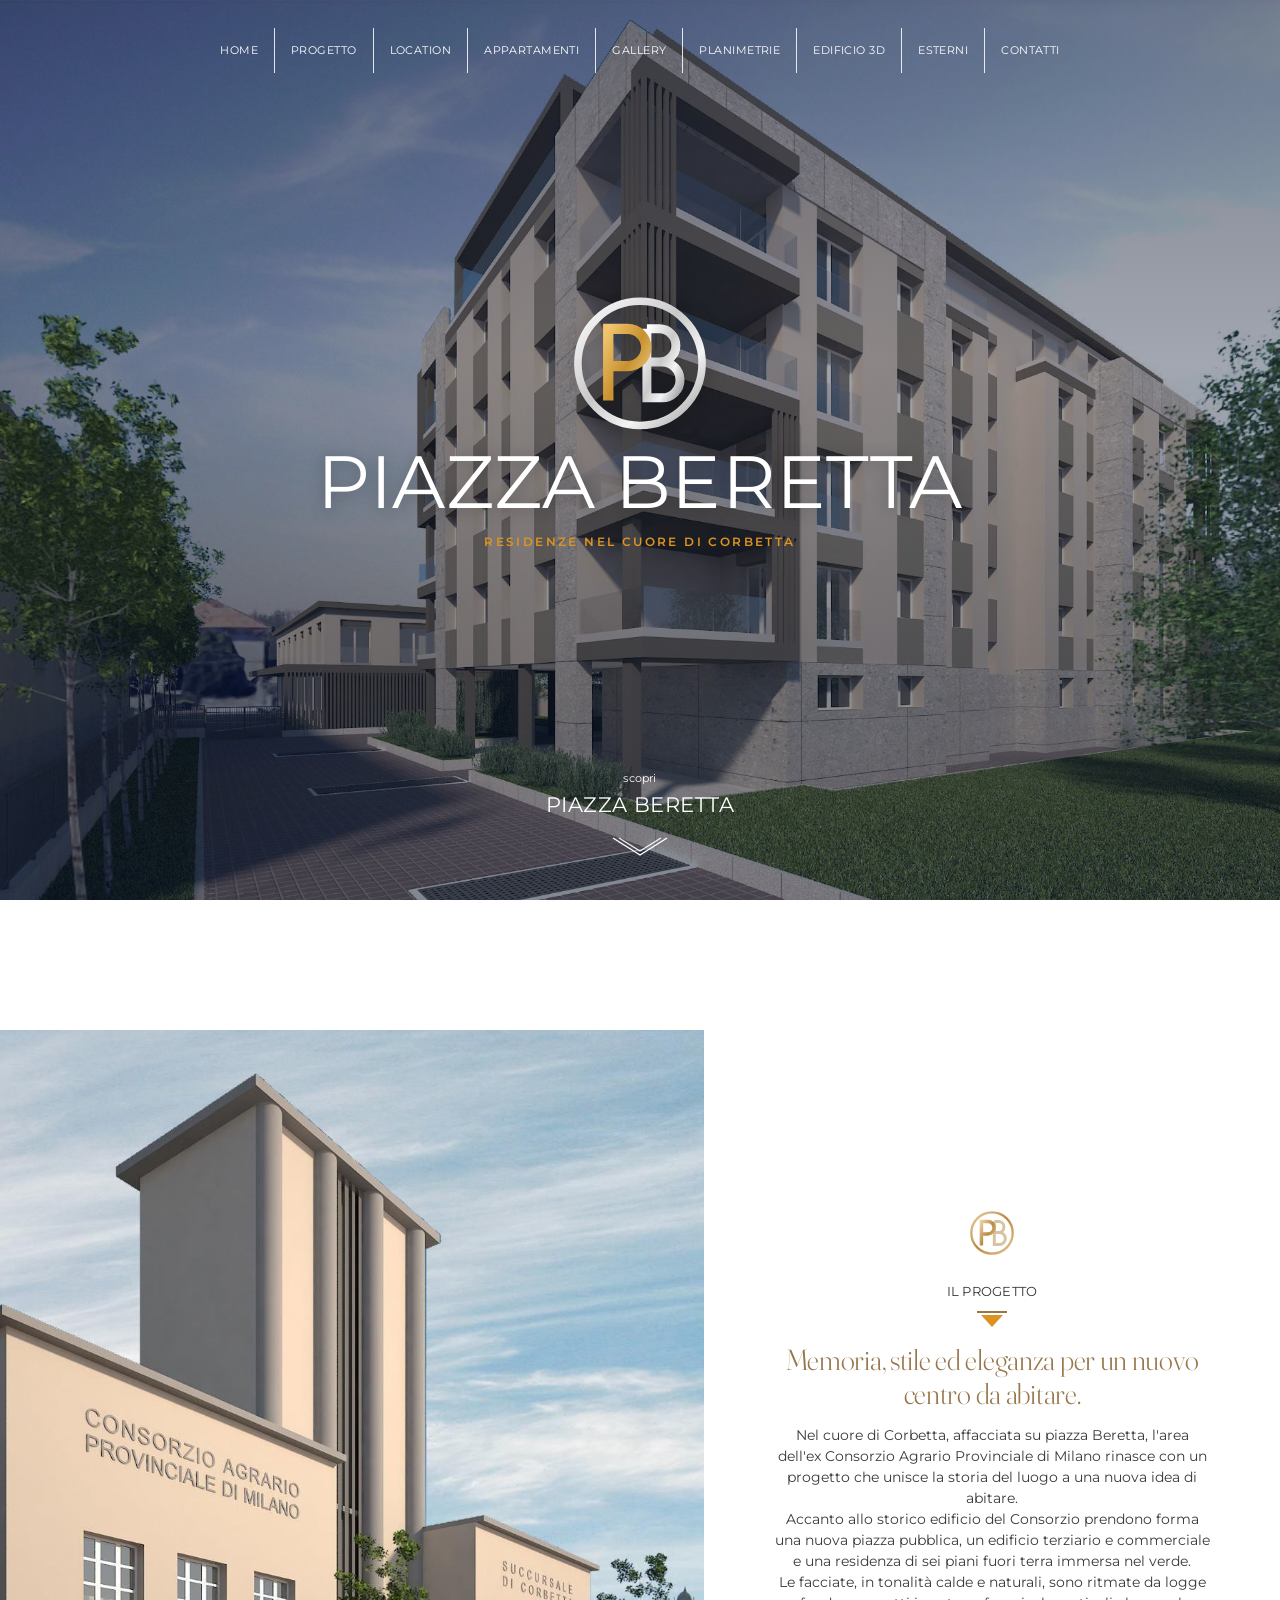
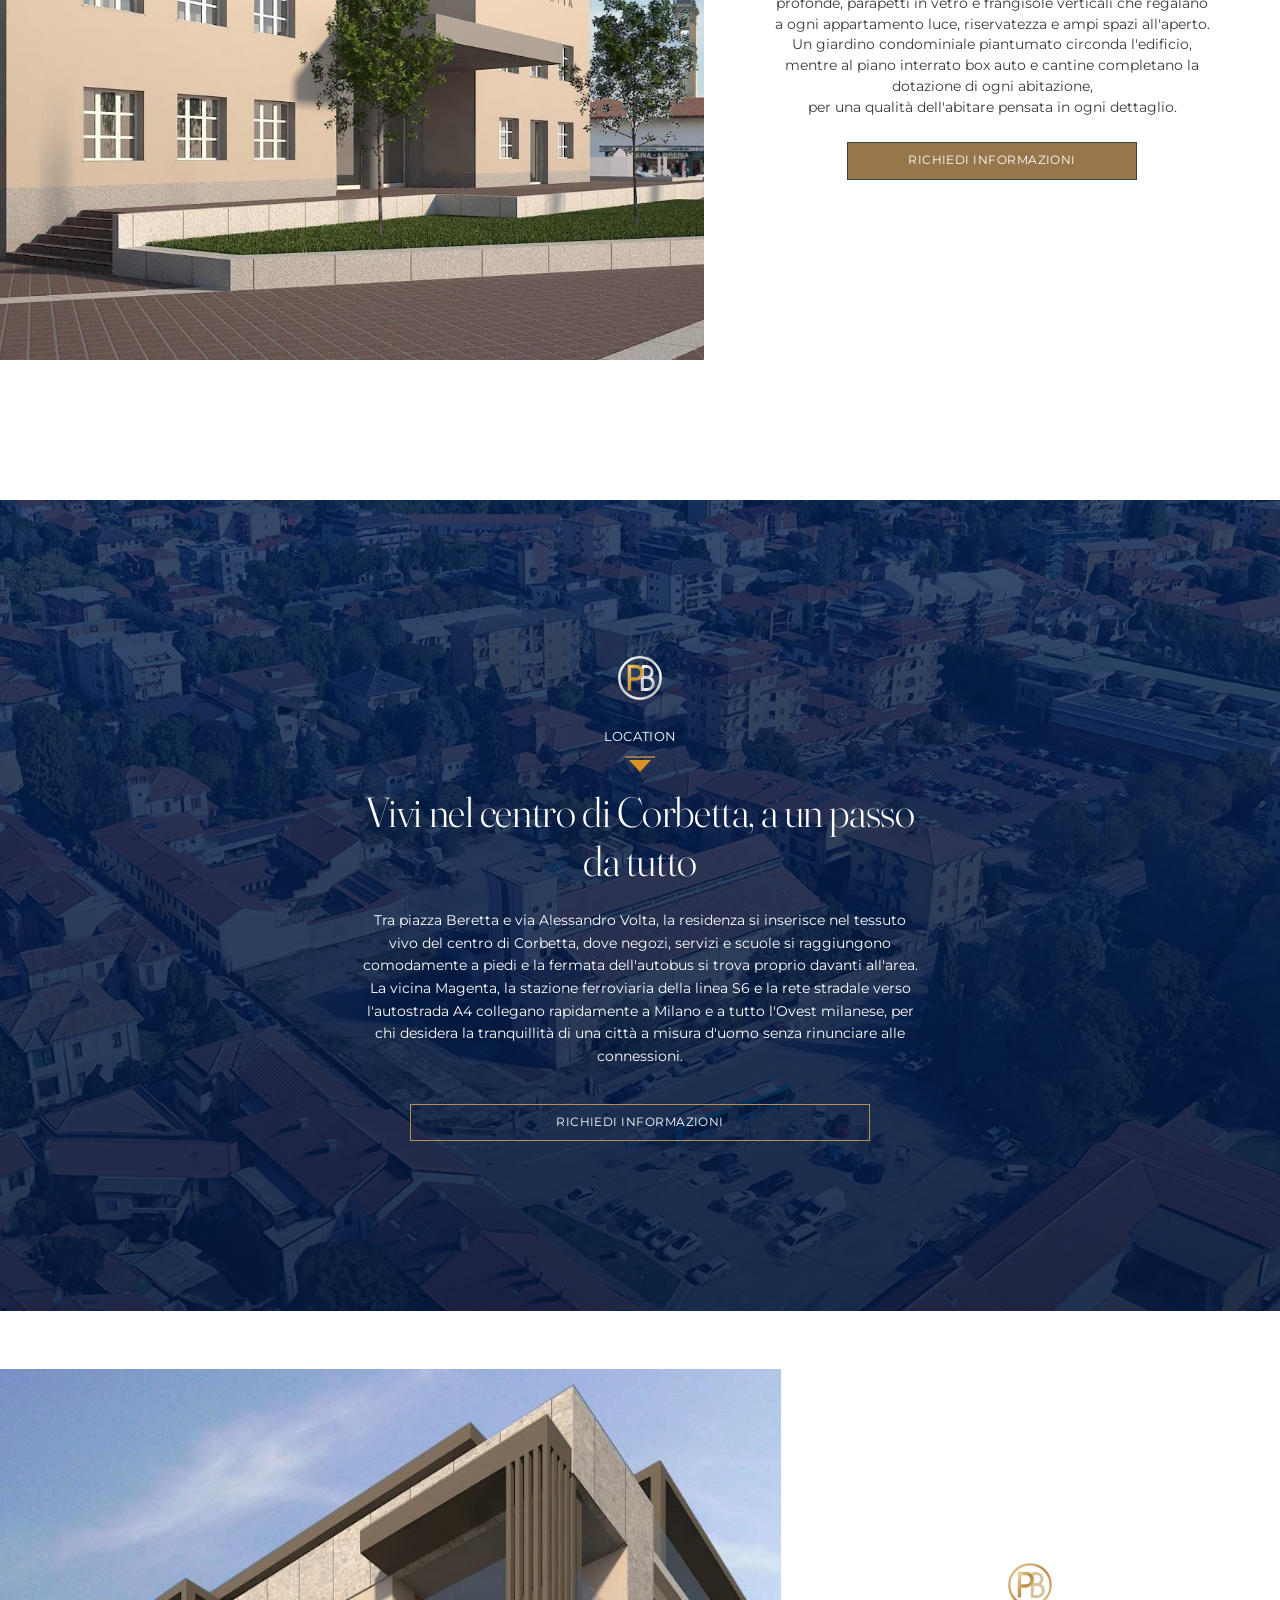
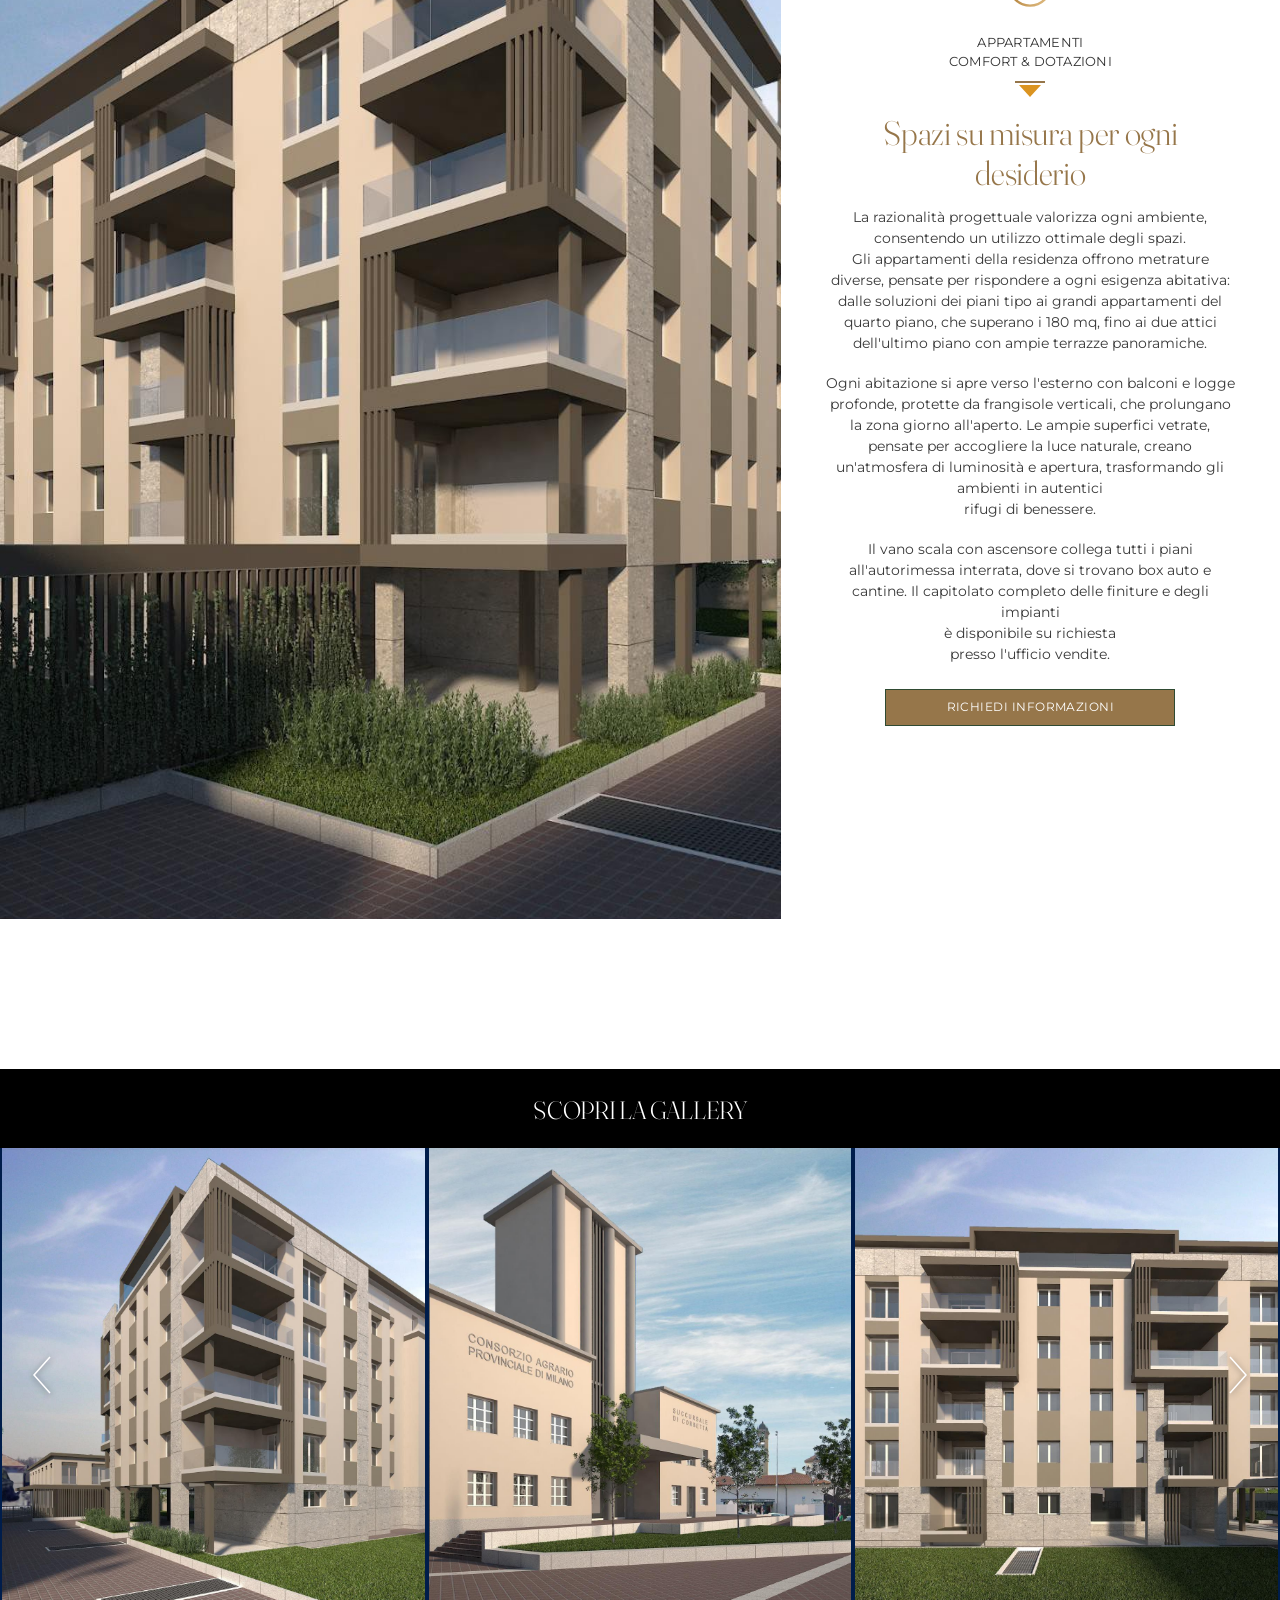
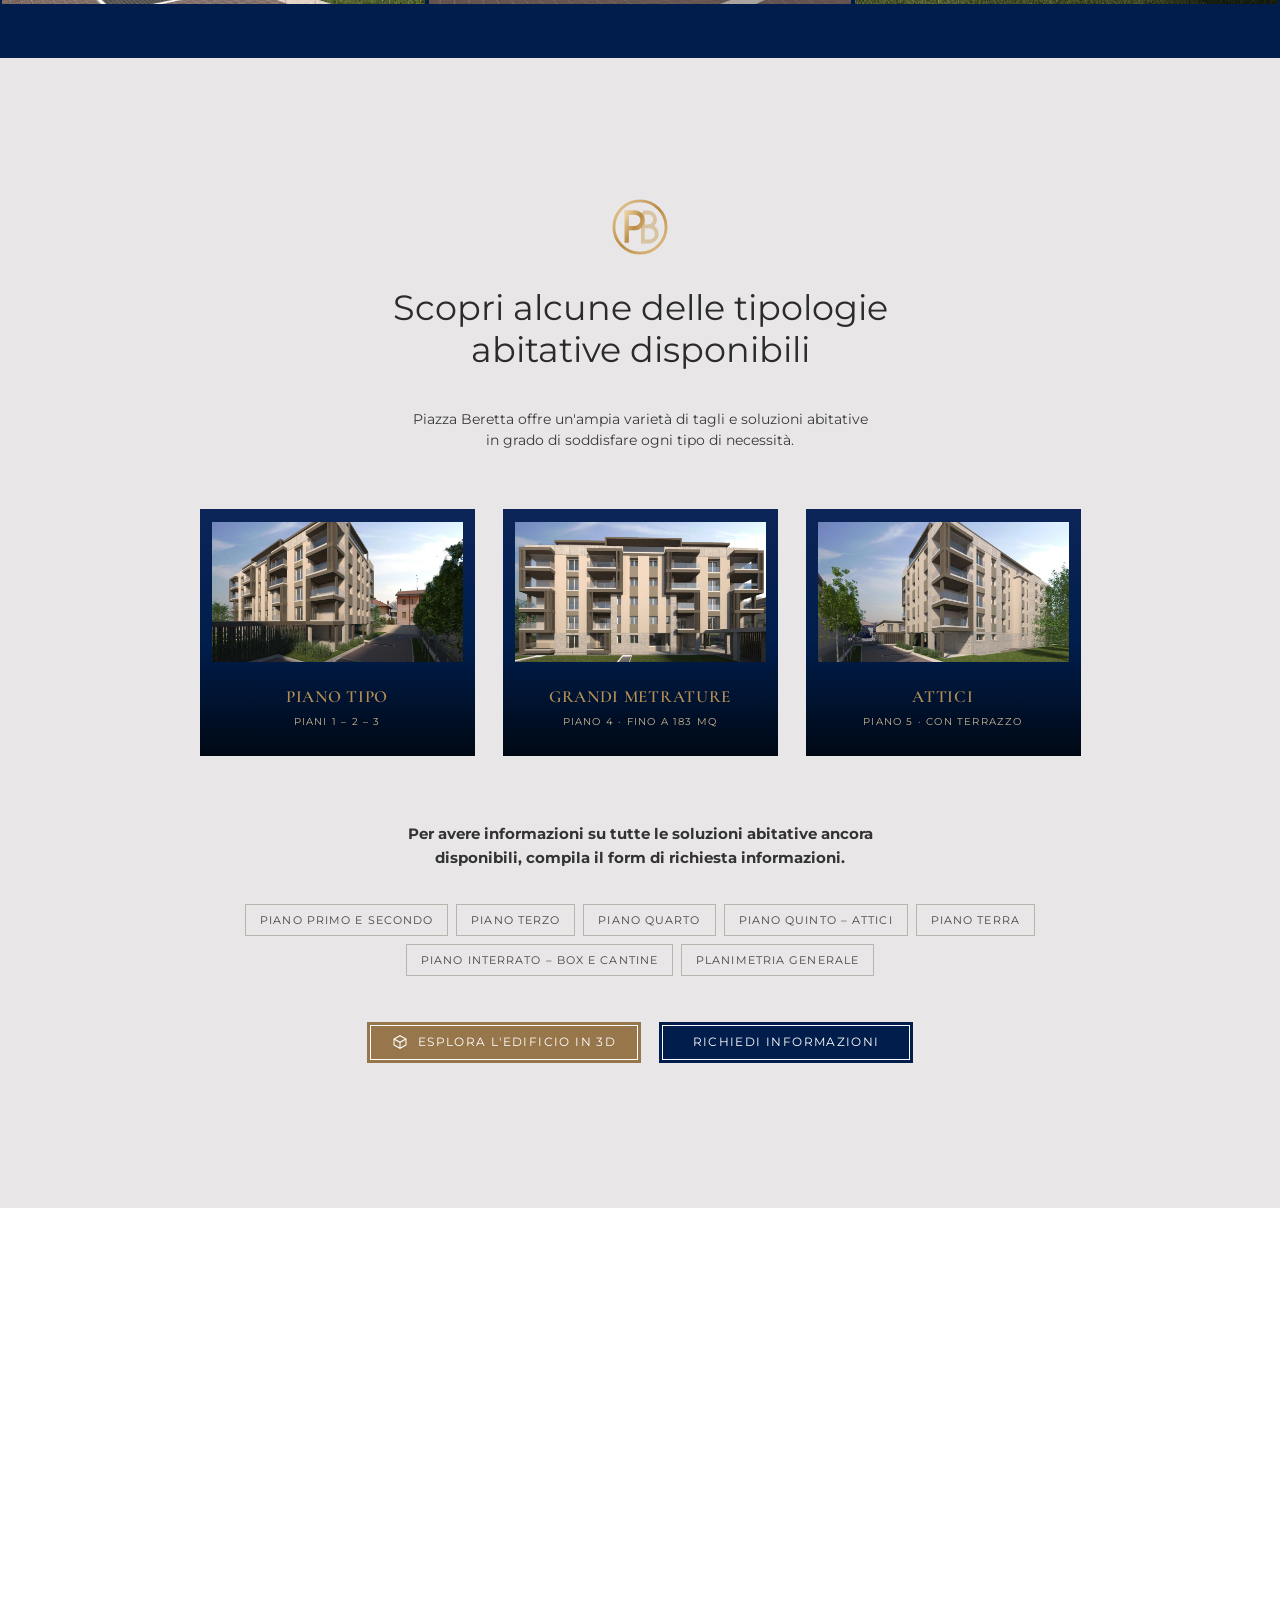
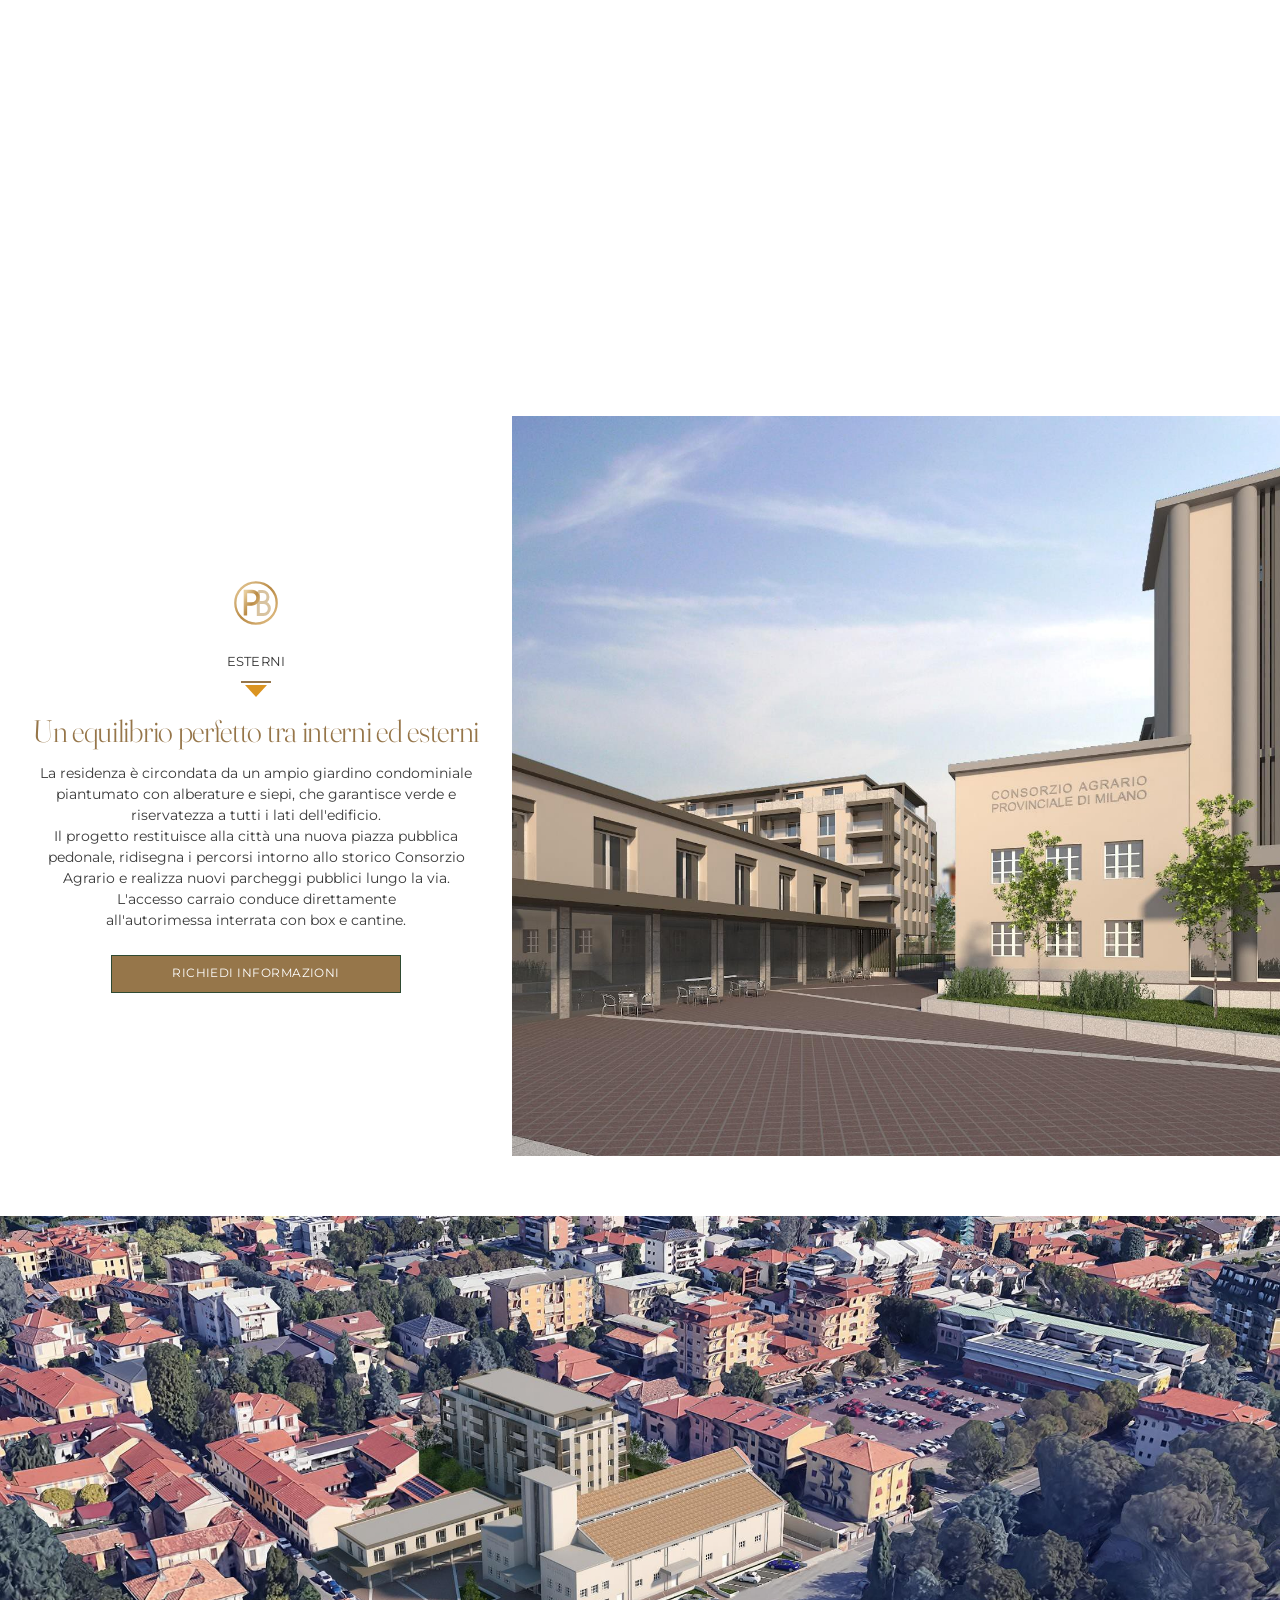
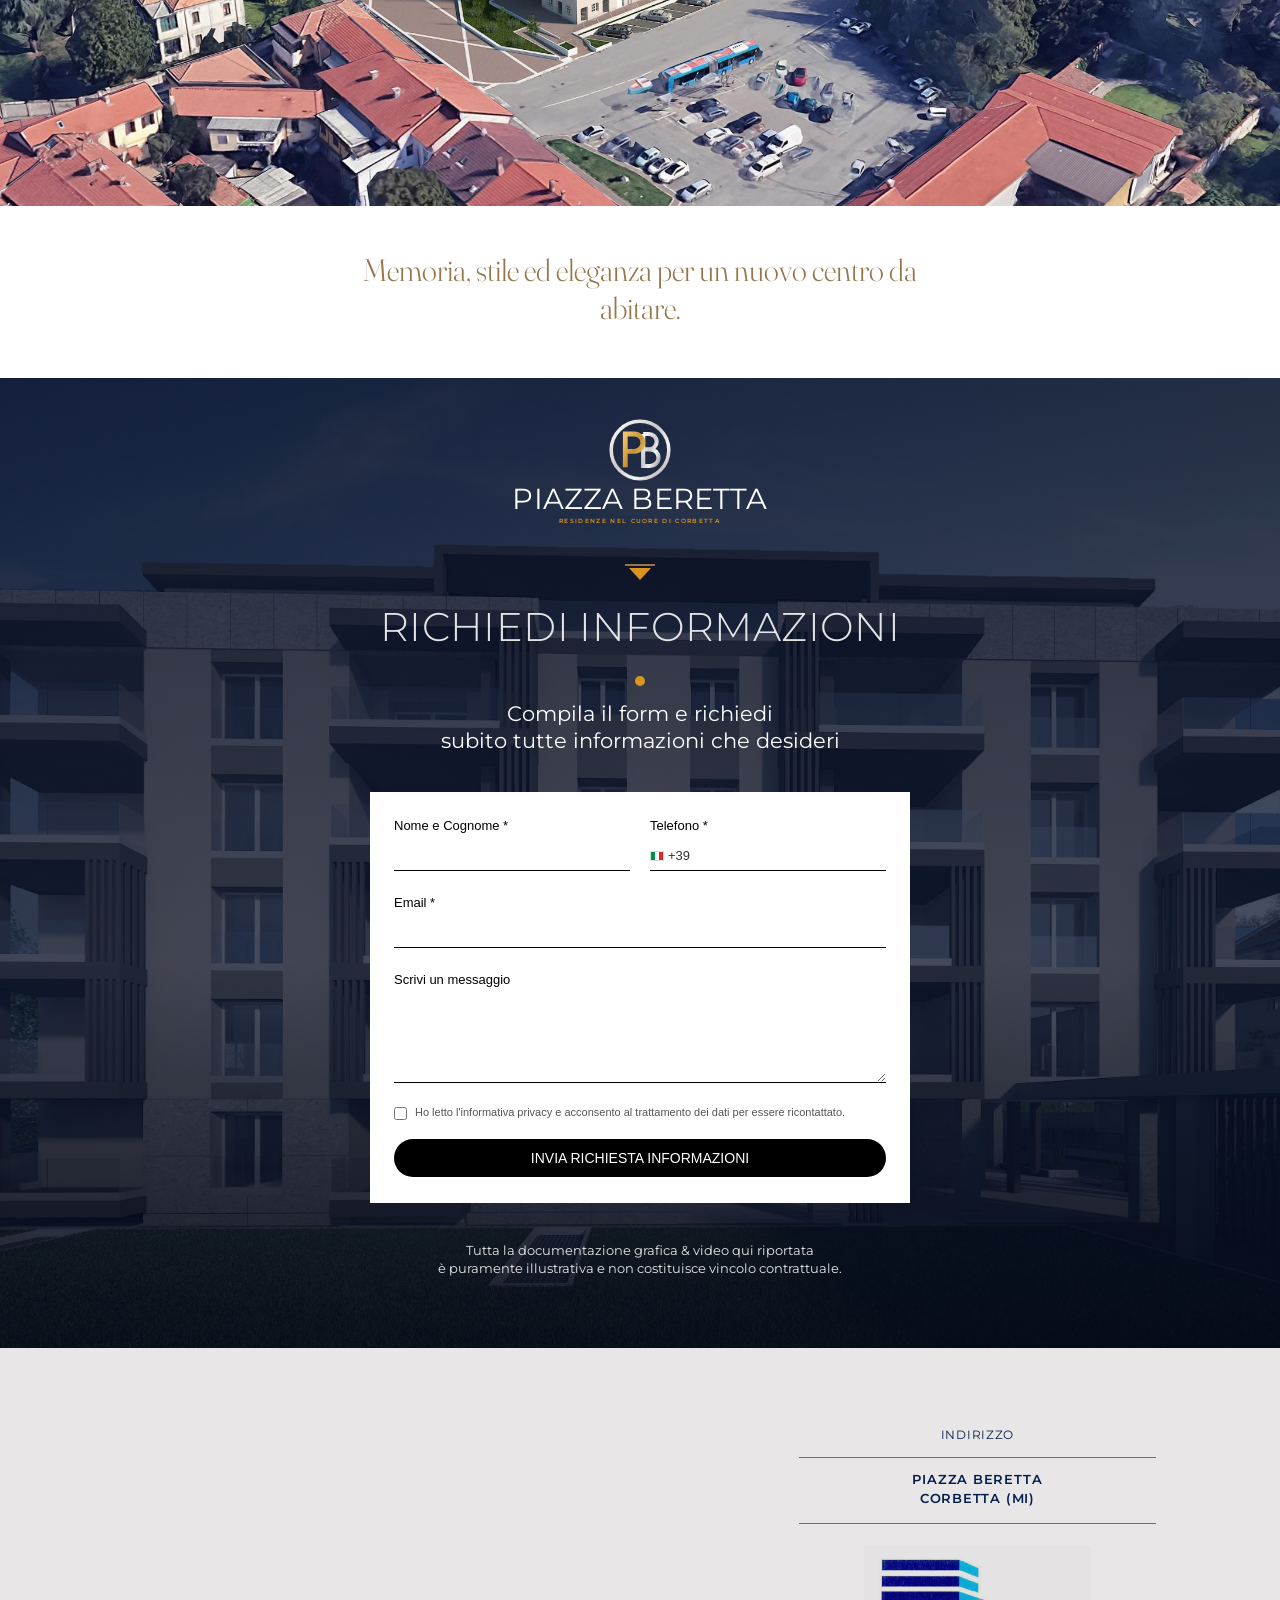
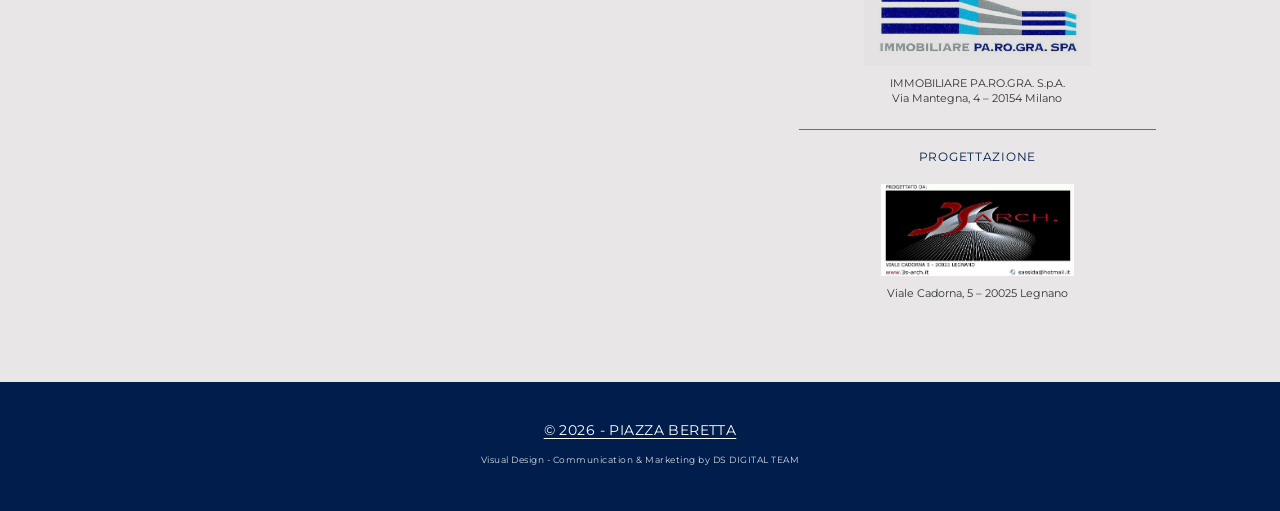
==== commit 3072f6fd: "Vista 3D dell'edificio ricavata dalle piante di progetto Porta il visualizzatore 3D di 3D-House in u" ====
--- a/index.html
+++ b/index.html
@@ -33,7 +33,7 @@
 #site-header nav ul{list-style:none;display:flex;justify-content:center;align-items:stretch}
 #site-header nav li{display:flex}
 #site-header nav li+li{border-left:1px solid rgba(255,255,255,.85)}
-#site-header nav a{display:flex;align-items:center;padding:14px 36px;color:#fff;font-size:11px;letter-spacing:.04em;text-transform:uppercase;transition:color .25s}
+#site-header nav a{display:flex;align-items:center;padding:14px 30px;color:#fff;font-size:11px;letter-spacing:.04em;text-transform:uppercase;transition:color .25s}
 #site-header nav a:hover{color:var(--gold-light)}
 .burger{display:none;position:absolute;right:16px;top:12px;width:42px;height:42px;background:none;border:0;cursor:pointer}
 .burger span{display:block;height:1px;background:#fff;margin:7px 8px;transition:.3s}
@@ -54,6 +54,10 @@
 .btn-outline:hover{background:var(--gold);border-color:var(--gold)}
 .btn-navy{background:var(--navy);color:#fff;outline:1px solid #fff;outline-offset:-4px;border:1px solid var(--navy);letter-spacing:.12em;padding:11px 24px;min-width:254px}
 .btn-navy:hover{background:#0a2e6b}
+.cta-row{display:flex;justify-content:center;gap:18px;flex-wrap:wrap}
+.btn-3d{display:inline-flex;align-items:center;justify-content:center;gap:10px;background:var(--gold);border-color:var(--gold)}
+.btn-3d:hover{background:#7d6139}
+.btn-3d svg{width:16px;height:16px;fill:none;stroke:currentColor;stroke-width:1.6}
 .reveal{opacity:0;transform:translateY(28px);transition:opacity 1.1s ease, transform 1.1s ease}
 .reveal.in{opacity:1;transform:none}
 .anchor{position:relative;top:-60px;display:block;height:0}
@@ -210,8 +214,8 @@
 .lb .ln{right:14px;top:50%;transform:translateY(-50%)}
 
 /* ---------- RESPONSIVE ---------- */
-@media (max-width:1100px){
-  #site-header nav a{padding:14px 18px}
+@media (max-width:1280px){
+  #site-header nav a{padding:14px 16px}
 }
 @media (max-width:860px){
   #site-header{padding:12px 0;min-height:66px}
@@ -291,6 +295,7 @@
       <li><a href="#appartamenti">Appartamenti</a></li>
       <li><a href="#gallery">Gallery</a></li>
       <li><a href="#planimetrie">Planimetrie</a></li>
+      <li><a href="3d/">Edificio 3D</a></li>
       <li><a href="#esterni">Esterni</a></li>
       <li><a href="#contatti">Contatti</a></li>
     </ul>
@@ -404,7 +409,10 @@
   </div>
   <h2 class="after reveal">Per avere informazioni su tutte le soluzioni abitative ancora disponibili, compila il form di richiesta informazioni.</h2>
   <div class="floors reveal" id="floors"></div>
-  <a href="#contatti" class="btn btn-navy">Richiedi informazioni</a>
+  <div class="cta-row">
+    <a href="3d/" class="btn btn-navy btn-3d"><svg viewBox="0 0 24 24" aria-hidden="true"><path d="M12 2.5 21 7.5v9l-9 5-9-5v-9z"/><path d="M3 7.5 12 12.5l9-5M12 12.5v9"/></svg>Esplora l'edificio in 3D</a>
+    <a href="#contatti" class="btn btn-navy">Richiedi informazioni</a>
+  </div>
 </section>
 
 <div class="parallax" role="img" aria-label="Dettaglio facciata residenza Piazza Beretta"></div>
@@ -559,6 +567,8 @@
 PLANS.forEach(([src,cap],i)=>{const b=document.createElement('button');b.textContent=cap;b.onclick=()=>openLb(PLANS,i);floors.appendChild(b)});
 
 /* ===== FORM ===== */
+// Message prepared by the 3D view ("Chiedi info" on an apartment)
+try{const ask=sessionStorage.getItem('pb:ask');if(ask){document.getElementById('msg').value=ask;sessionStorage.removeItem('pb:ask')}}catch(e){}
 document.getElementById('req').addEventListener('submit',e=>{
   e.preventDefault();
   const f=e.target,msg=document.getElementById('formMsg');
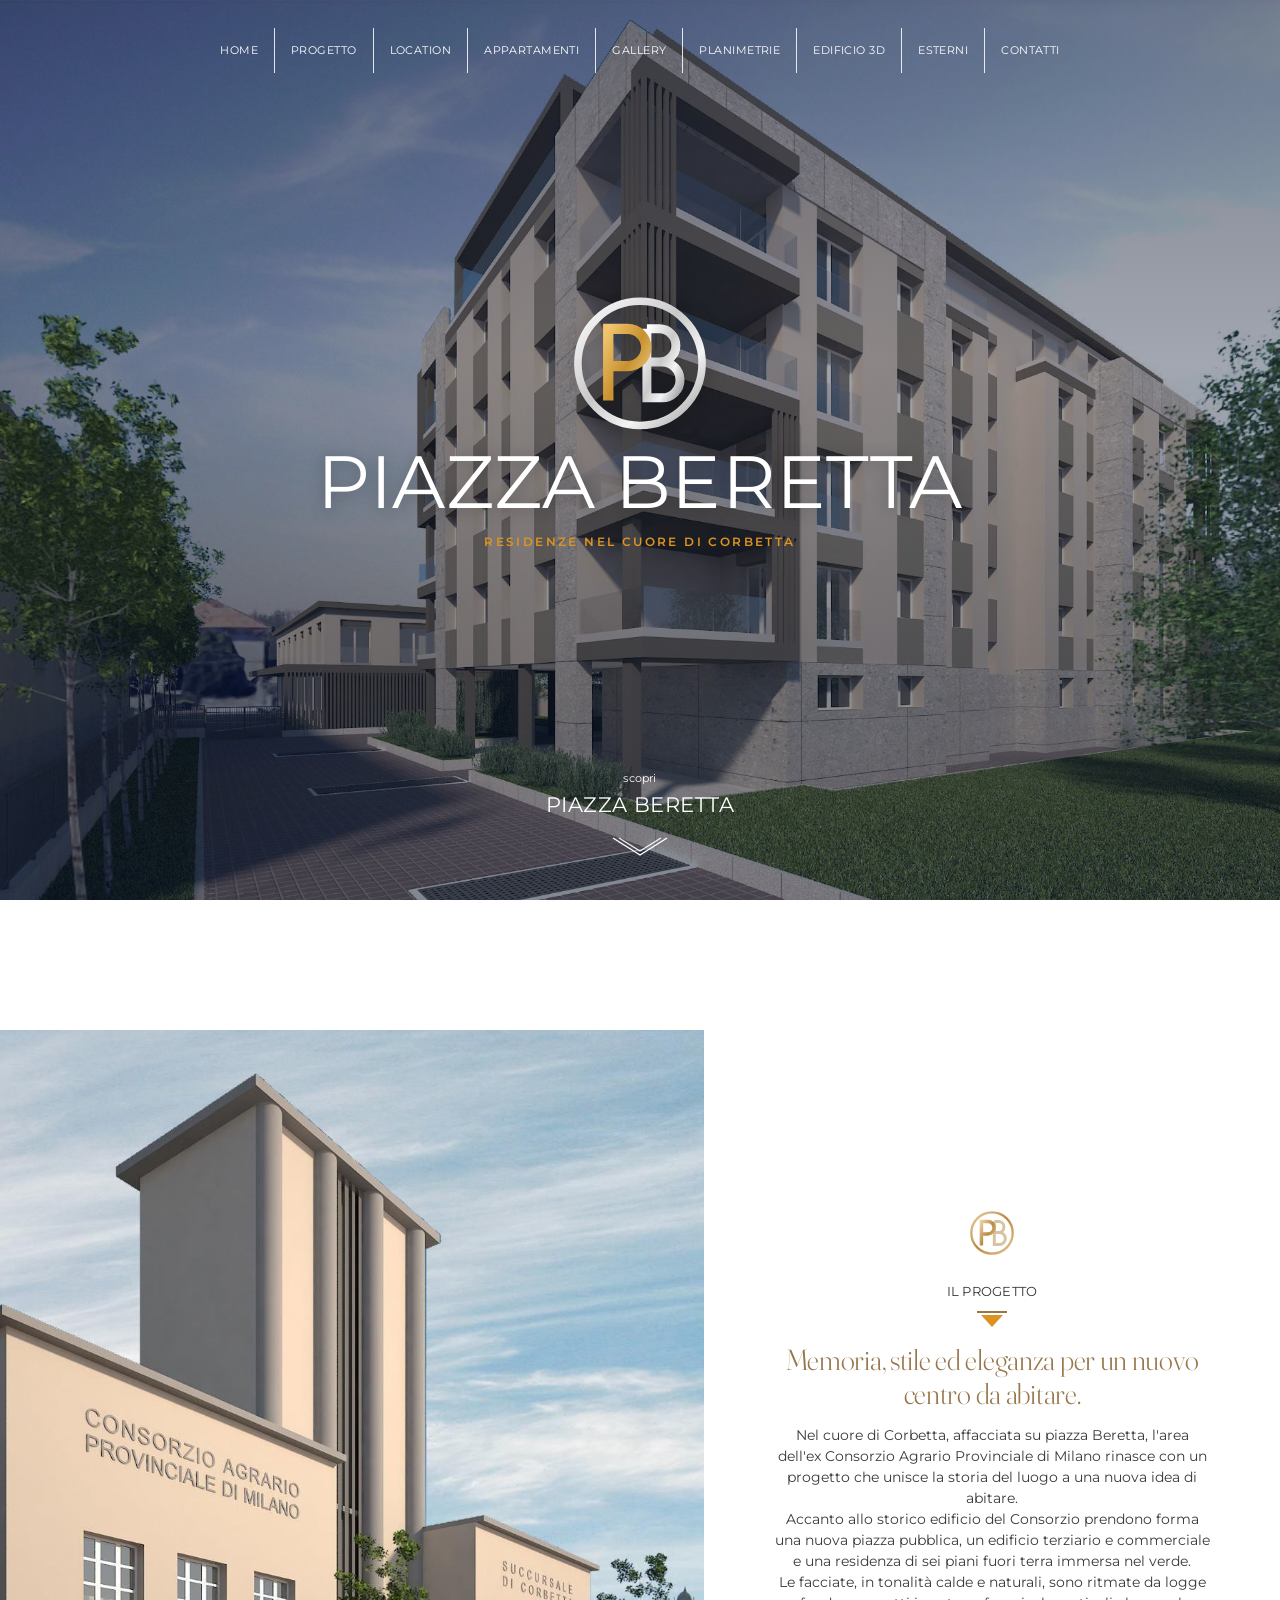
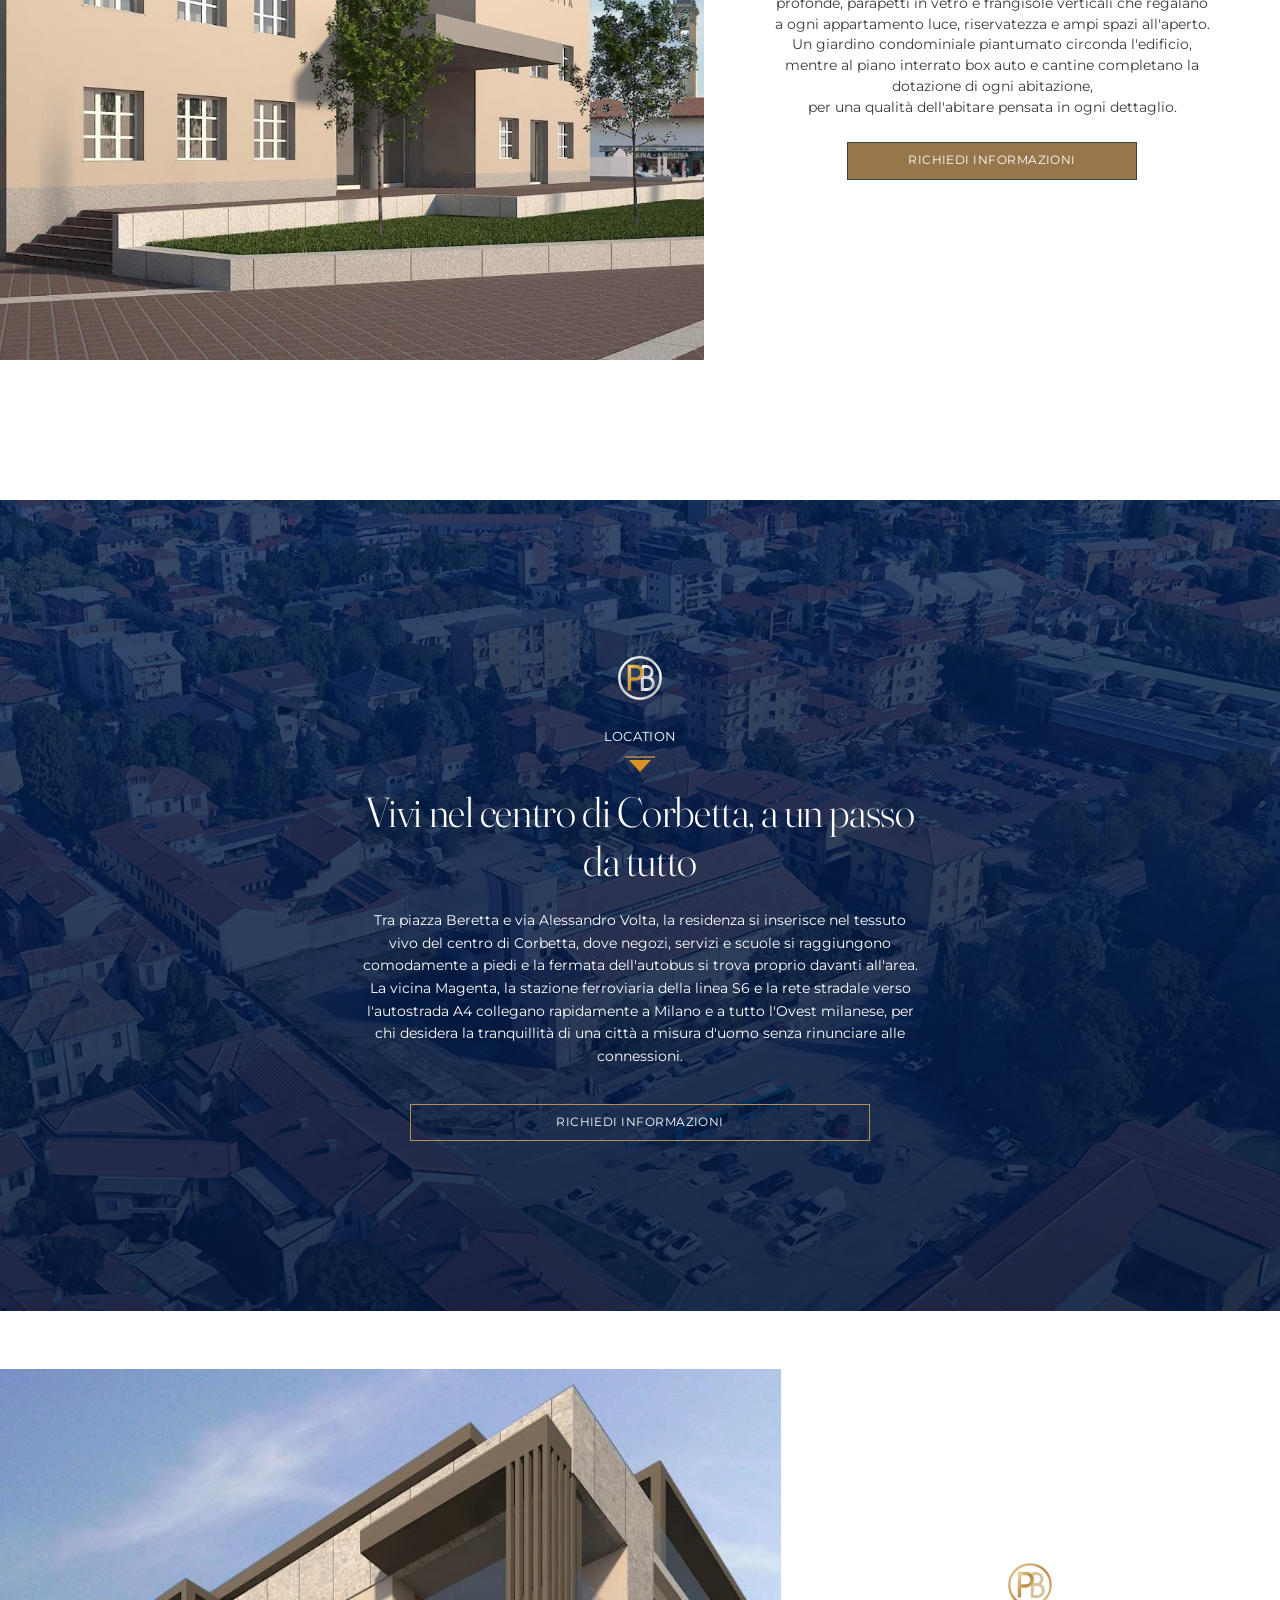
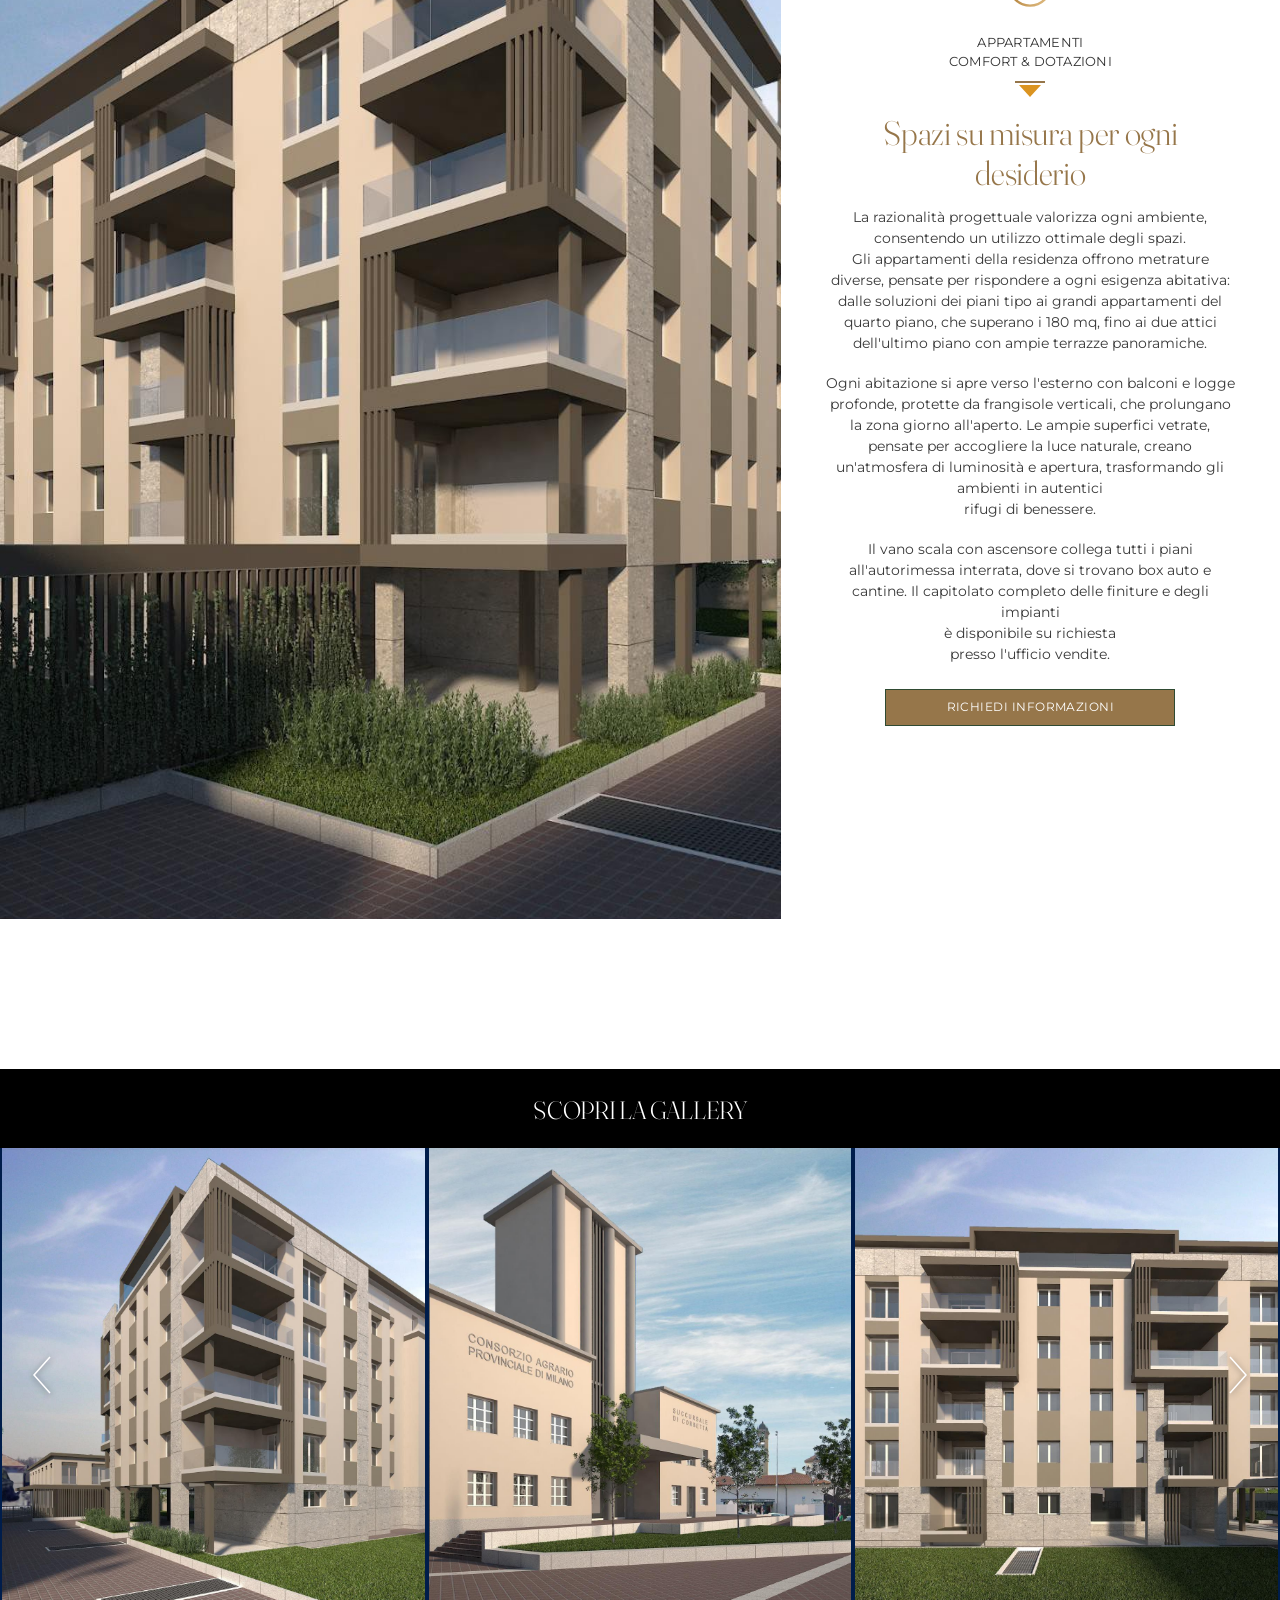
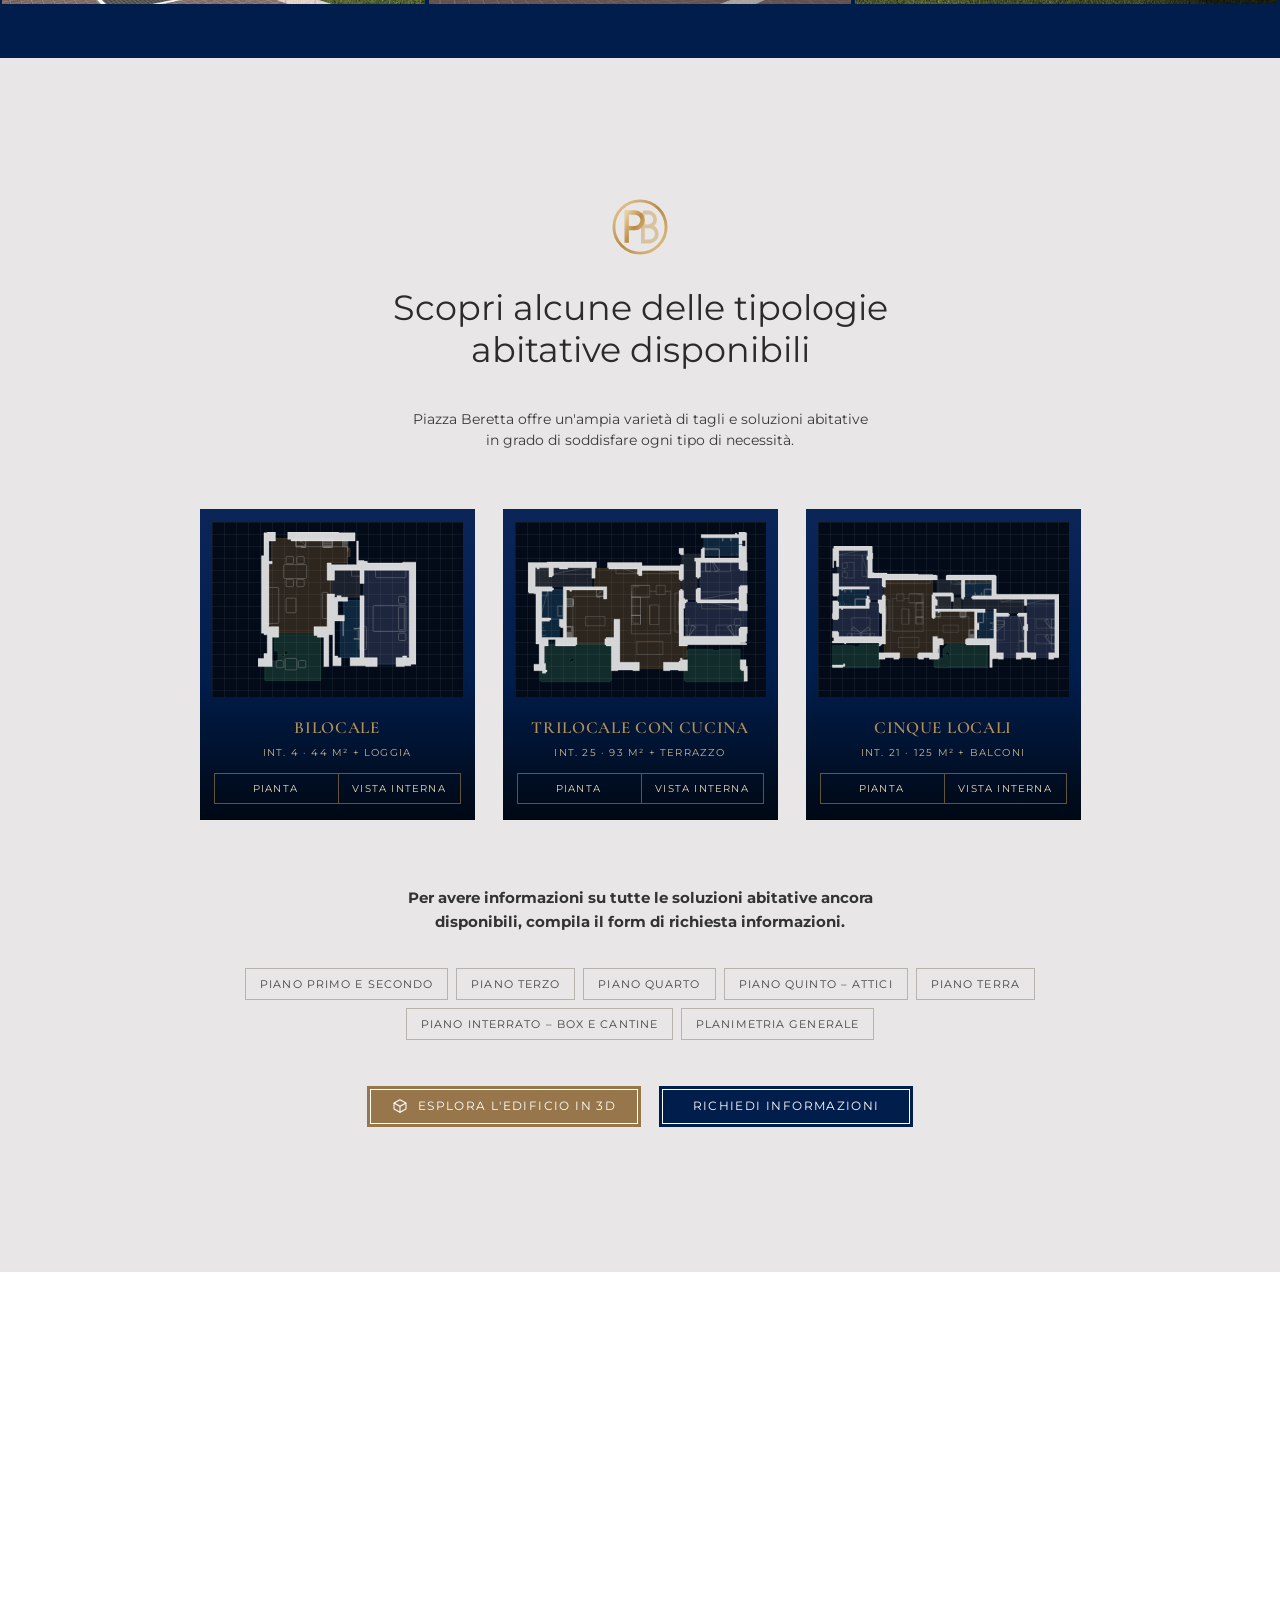
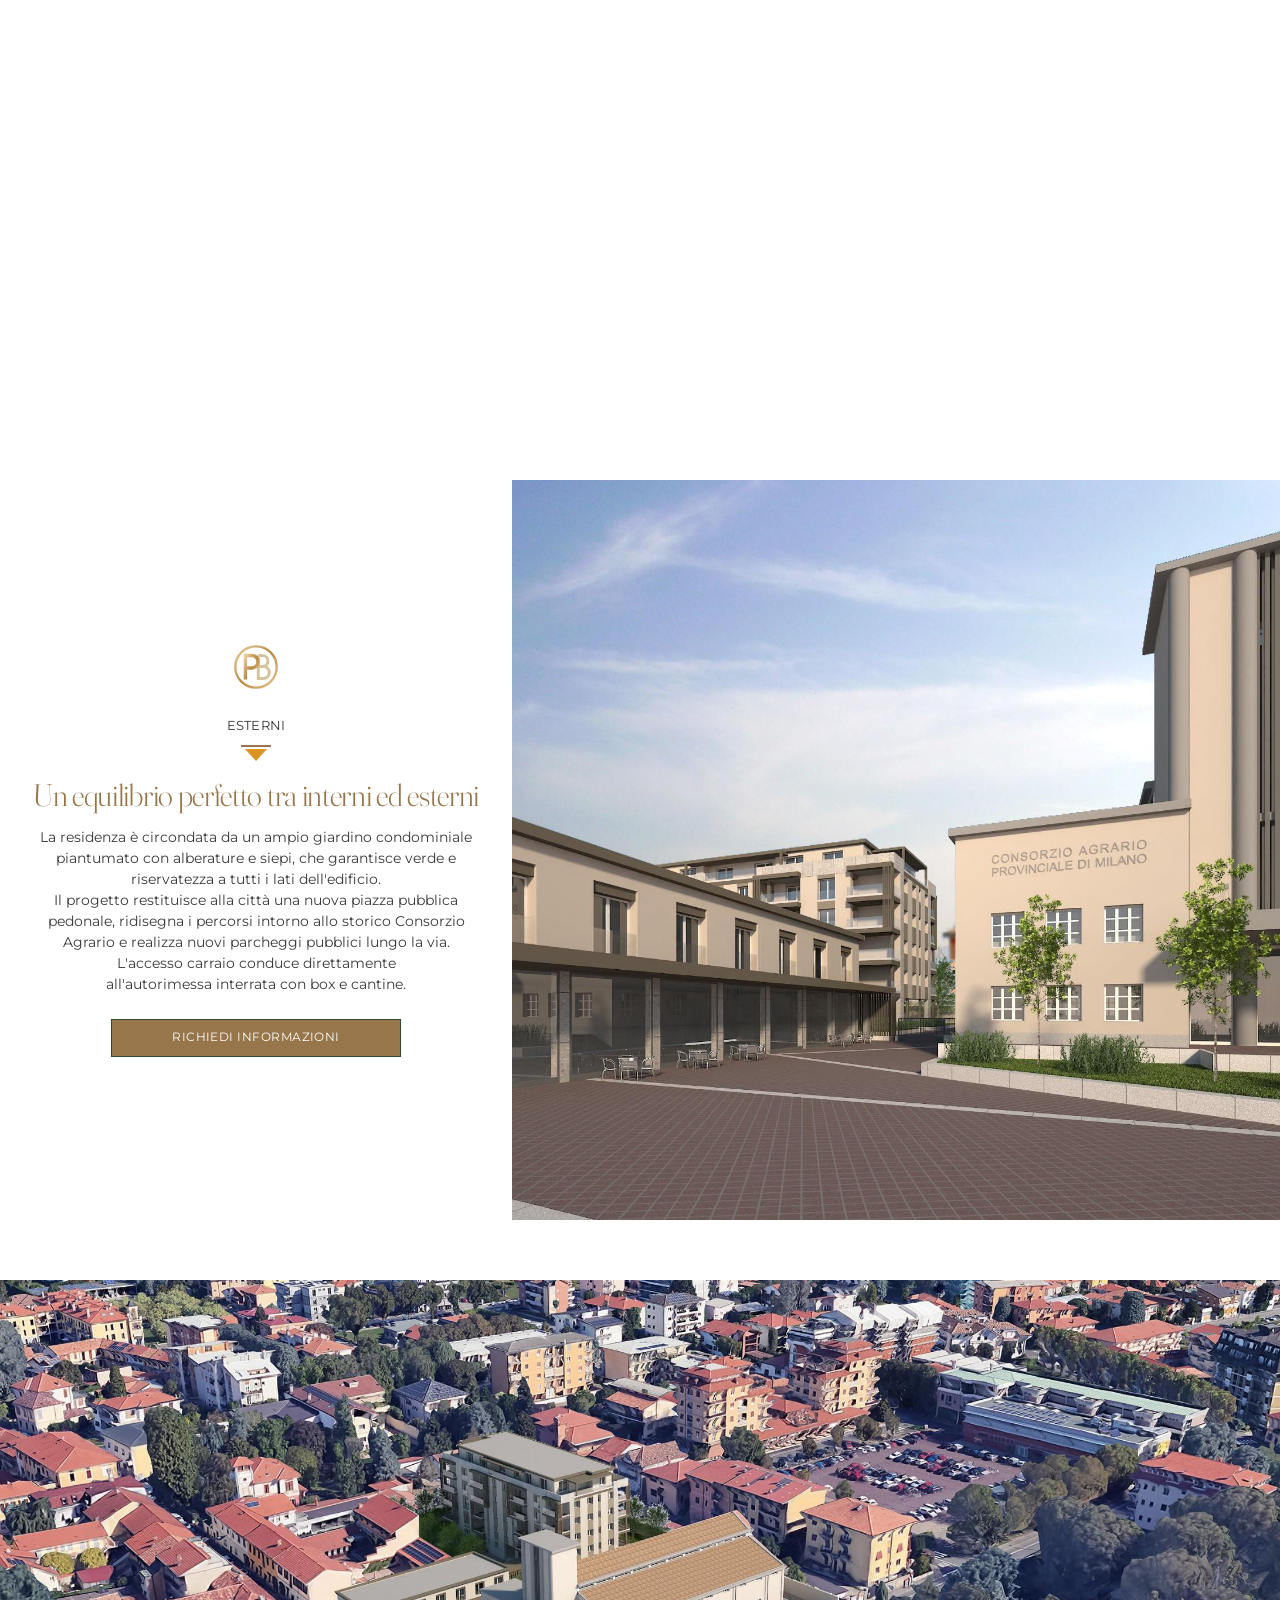
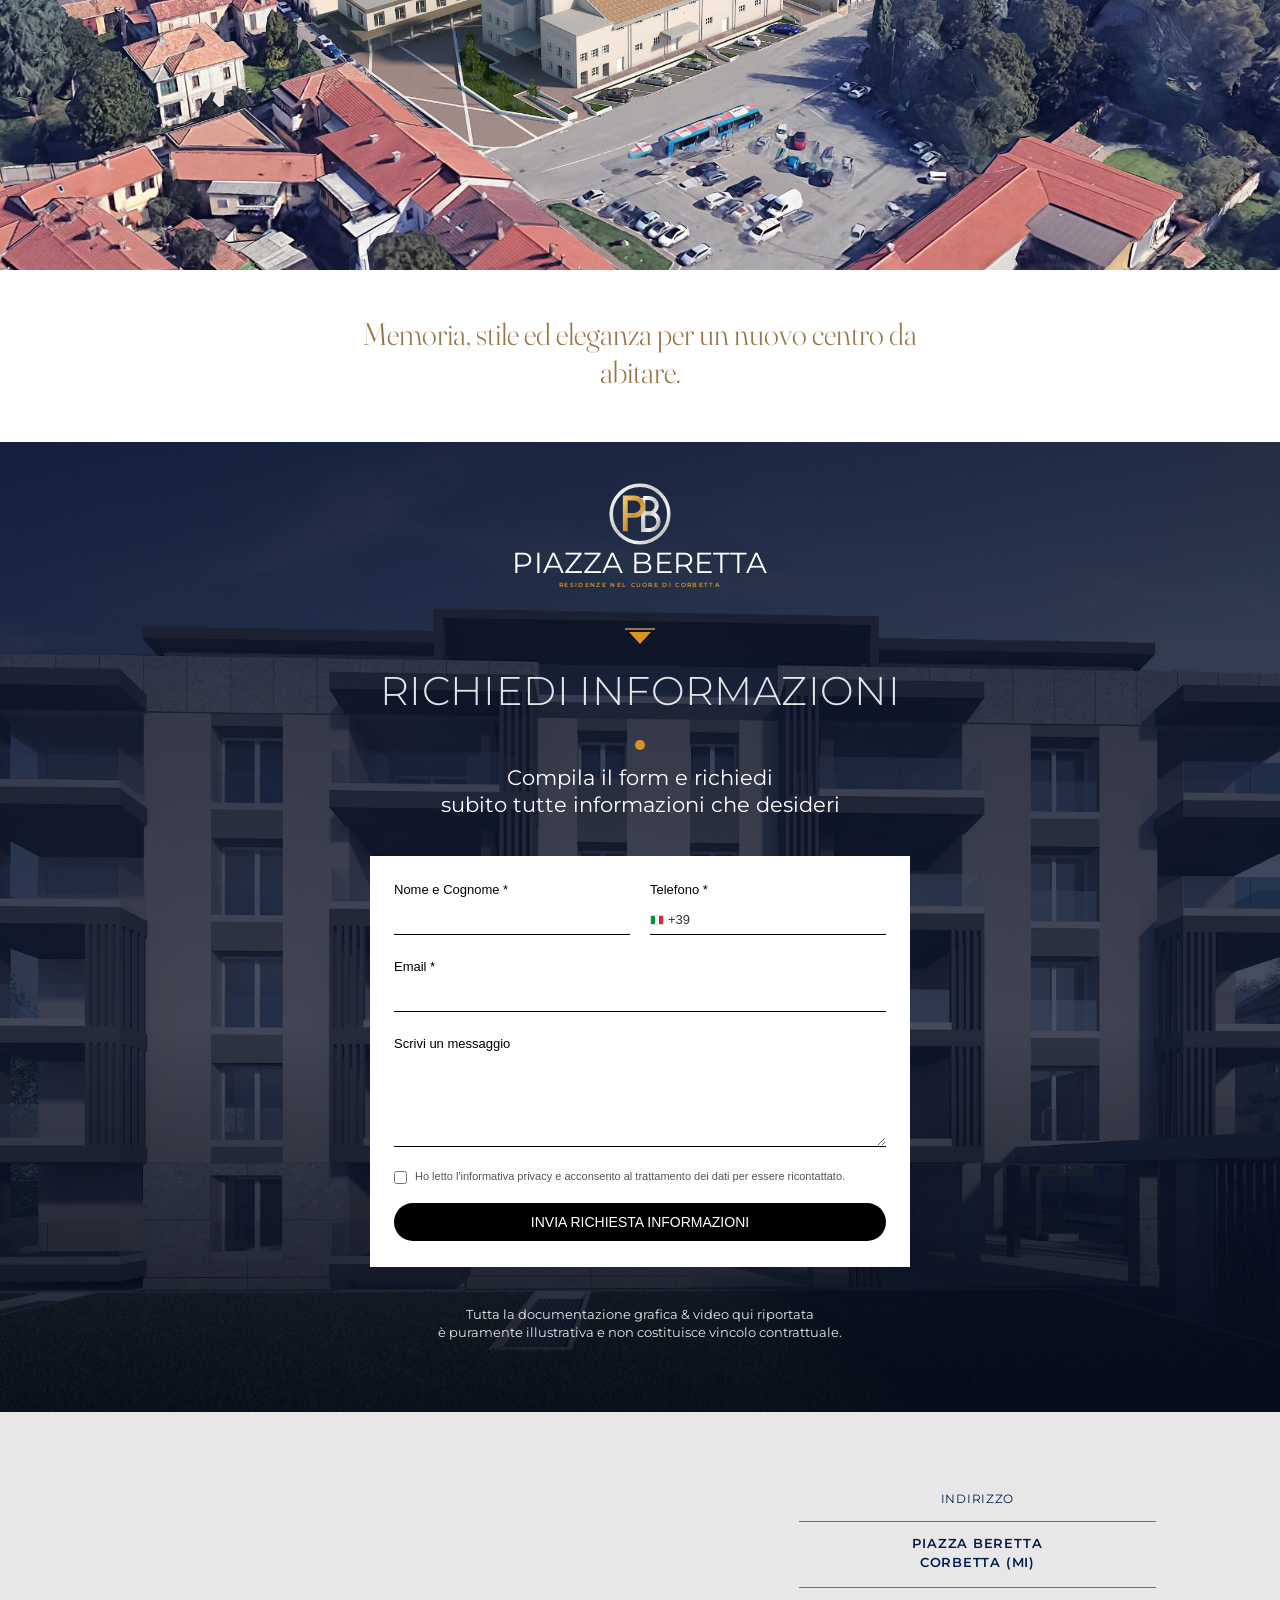
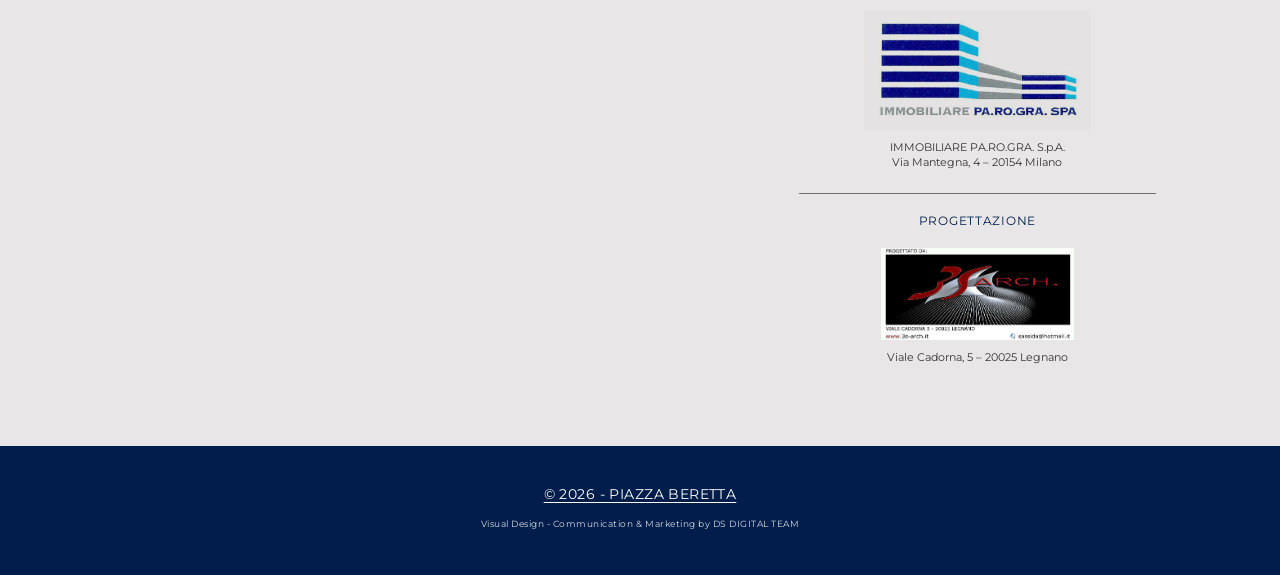
==== commit be97217f: "Appartamenti tipo con pianta stilizzata e vista interna; 3D in tema scuro - Sezione tipologie: tre a" ====
--- a/index.html
+++ b/index.html
@@ -137,6 +137,21 @@
 .floors button{font-family:var(--sans);font-size:11px;letter-spacing:.1em;text-transform:uppercase;background:transparent;border:1px solid #b9b3ad;color:#444;padding:8px 14px;cursor:pointer;transition:.25s}
 .floors button:hover{background:var(--navy);border-color:var(--navy);color:#fff}
 
+.card.tipo{padding-bottom:16px}
+.card .tipo-ph{height:175px}
+.tipo-ph{background:#030b18 !important;background-image:linear-gradient(rgba(255,255,255,.05) 1px,transparent 1px),linear-gradient(90deg,rgba(255,255,255,.05) 1px,transparent 1px) !important;background-size:12px 12px !important}
+.tipo-ph img{object-fit:contain !important;padding:10px;transition:transform .5s}
+.card.tipo:hover .tipo-ph img{transform:scale(1.06)}
+.card.tipo .lab{padding:18px 0 12px}
+.tipo-acts{display:grid;grid-template-columns:1fr 1fr;gap:1px;margin:0 2px;border:1px solid rgba(181,143,84,.55)}
+.tipo-acts button{font-family:var(--sans);font-size:10px;letter-spacing:.12em;text-transform:uppercase;color:#e9d9bb;background:transparent;border:0;padding:8px 4px;cursor:pointer;transition:.25s}
+.tipo-acts button:hover{background:var(--gold);color:#fff}
+.tipo-acts button+button{border-left:1px solid rgba(181,143,84,.55)}
+#tipoBox{position:fixed;inset:0;z-index:120;background:rgba(0,0,0,.9);display:none;align-items:center;justify-content:center}
+#tipoBox.open{display:flex}
+#tipoBox iframe{width:min(1340px,94vw);height:min(860px,90vh);border:0;background:#000;box-shadow:0 30px 80px rgba(0,0,0,.6)}
+#tipoBox .x{position:absolute;top:14px;right:22px;background:none;border:0;color:#fff;font:300 40px/1 var(--sans);cursor:pointer}
+@media (max-width:860px){#tipoBox iframe{width:100vw;height:100%}#tipoBox .x{top:6px;right:10px;z-index:2}}
 /* ---------- PARALLAX ---------- */
 .parallax{height:720px;background:url(assets/residenza-fronte.jpg) 50% 30%/cover fixed no-repeat}
 
@@ -394,17 +409,20 @@
   <h2 class="h-sans reveal">Scopri alcune delle tipologie abitative disponibili</h2>
   <p class="lead reveal">Piazza Beretta offre un'ampia varietà di tagli e soluzioni abitative in grado di soddisfare ogni tipo di necessità.</p>
   <div class="cards reveal">
-    <div class="card" data-plan="0">
-      <div class="ph"><img src="assets/residenza-angolo-1.jpg" alt="Piano tipo"><img class="plan" src="assets/pianta-p12.png" alt="Pianta piano tipo"></div>
-      <div class="lab">Piano tipo<small>PIANI 1 – 2 – 3</small></div>
-    </div>
-    <div class="card" data-plan="2">
-      <div class="ph"><img src="assets/residenza-fronte.jpg" alt="Grandi metrature"><img class="plan" src="assets/pianta-p4.png" alt="Pianta piano quarto"></div>
-      <div class="lab">Grandi metrature<small>PIANO 4 · FINO A 183 MQ</small></div>
-    </div>
-    <div class="card" data-plan="3">
-      <div class="ph"><img src="assets/residenza-angolo-2.jpg" alt="Attici"><img class="plan" src="assets/pianta-p5.png" alt="Pianta attici"></div>
-      <div class="lab">Attici<small>PIANO 5 · CON TERRAZZO</small></div>
+    <div class="card tipo" data-u="4">
+      <div class="ph tipo-ph"><img src="assets/tipi/tipo-4.svg" alt="Pianta dell'interno 4, bilocale"></div>
+      <div class="lab">Bilocale<small>INT. 4 · 44 M² + LOGGIA</small></div>
+      <div class="tipo-acts"><button type="button" data-v="plan">Pianta</button><button type="button" data-v="interna">Vista interna</button></div>
+    </div>
+    <div class="card tipo" data-u="25">
+      <div class="ph tipo-ph"><img src="assets/tipi/tipo-25.svg" alt="Pianta dell'interno 25, trilocale con cucina"></div>
+      <div class="lab">Trilocale con cucina<small>INT. 25 · 93 M² + TERRAZZO</small></div>
+      <div class="tipo-acts"><button type="button" data-v="plan">Pianta</button><button type="button" data-v="interna">Vista interna</button></div>
+    </div>
+    <div class="card tipo" data-u="21">
+      <div class="ph tipo-ph"><img src="assets/tipi/tipo-21.svg" alt="Pianta dell'interno 21, cinque locali"></div>
+      <div class="lab">Cinque locali<small>INT. 21 · 125 M² + BALCONI</small></div>
+      <div class="tipo-acts"><button type="button" data-v="plan">Pianta</button><button type="button" data-v="interna">Vista interna</button></div>
     </div>
   </div>
   <h2 class="after reveal">Per avere informazioni su tutte le soluzioni abitative ancora disponibili, compila il form di richiesta informazioni.</h2>
@@ -491,6 +509,9 @@
   <a class="c" href="#home">© 2026 - PIAZZA BERETTA</a>
   <p class="cr">Visual Design - Communication &amp; Marketing by DS DIGITAL TEAM</p>
 </footer>
+
+<!-- APPARTAMENTI TIPO -->
+<div id="tipoBox" role="dialog" aria-modal="true" aria-label="Appartamento tipo"><button class="x" aria-label="Chiudi">×</button><iframe title="Appartamento tipo" allow="fullscreen"></iframe></div>
 
 <!-- LIGHTBOX -->
 <div class="lb" id="lb" role="dialog" aria-modal="true">
@@ -562,7 +583,22 @@
 document.querySelector('.carousel').addEventListener('mouseleave',()=>auto=setInterval(()=>go(pos+1),5000));
 
 /* ===== PLANIMETRIE ===== */
-document.querySelectorAll('.card').forEach(c=>c.onclick=()=>openLb(PLANS,+c.dataset.plan));
+/* ===== APPARTAMENTI TIPO ===== */
+const tipoBox=document.getElementById('tipoBox'),tipoFrame=tipoBox.querySelector('iframe');
+function openTipo(u,v){tipoFrame.src=`3d/interno.html?u=${u}${v==='interna'?'&vista=interna':''}`;tipoBox.classList.add('open');document.body.style.overflow='hidden';setTimeout(()=>tipoFrame.focus(),300)}
+function closeTipo(){tipoBox.classList.remove('open');document.body.style.overflow='';tipoFrame.src='about:blank'}
+document.querySelectorAll('.card.tipo').forEach(c=>{
+  c.addEventListener('click',e=>{const b=e.target.closest('[data-v]');openTipo(c.dataset.u,b?b.dataset.v:'plan')});
+});
+tipoBox.querySelector('.x').onclick=closeTipo;
+tipoBox.addEventListener('click',e=>{if(e.target===tipoBox)closeTipo()});
+addEventListener('keydown',e=>{if(e.key==='Escape'&&tipoBox.classList.contains('open'))closeTipo()});
+addEventListener('message',e=>{
+  if(e.origin!==location.origin)return;
+  const d=e.data||{};
+  if(d.type==='pb-close')closeTipo();
+  if(d.type==='pb-ask'){closeTipo();document.getElementById('msg').value=d.message||'';document.getElementById('contatti').scrollIntoView({behavior:'smooth'})}
+});
 const floors=document.getElementById('floors');
 PLANS.forEach(([src,cap],i)=>{const b=document.createElement('button');b.textContent=cap;b.onclick=()=>openLb(PLANS,i);floors.appendChild(b)});
 
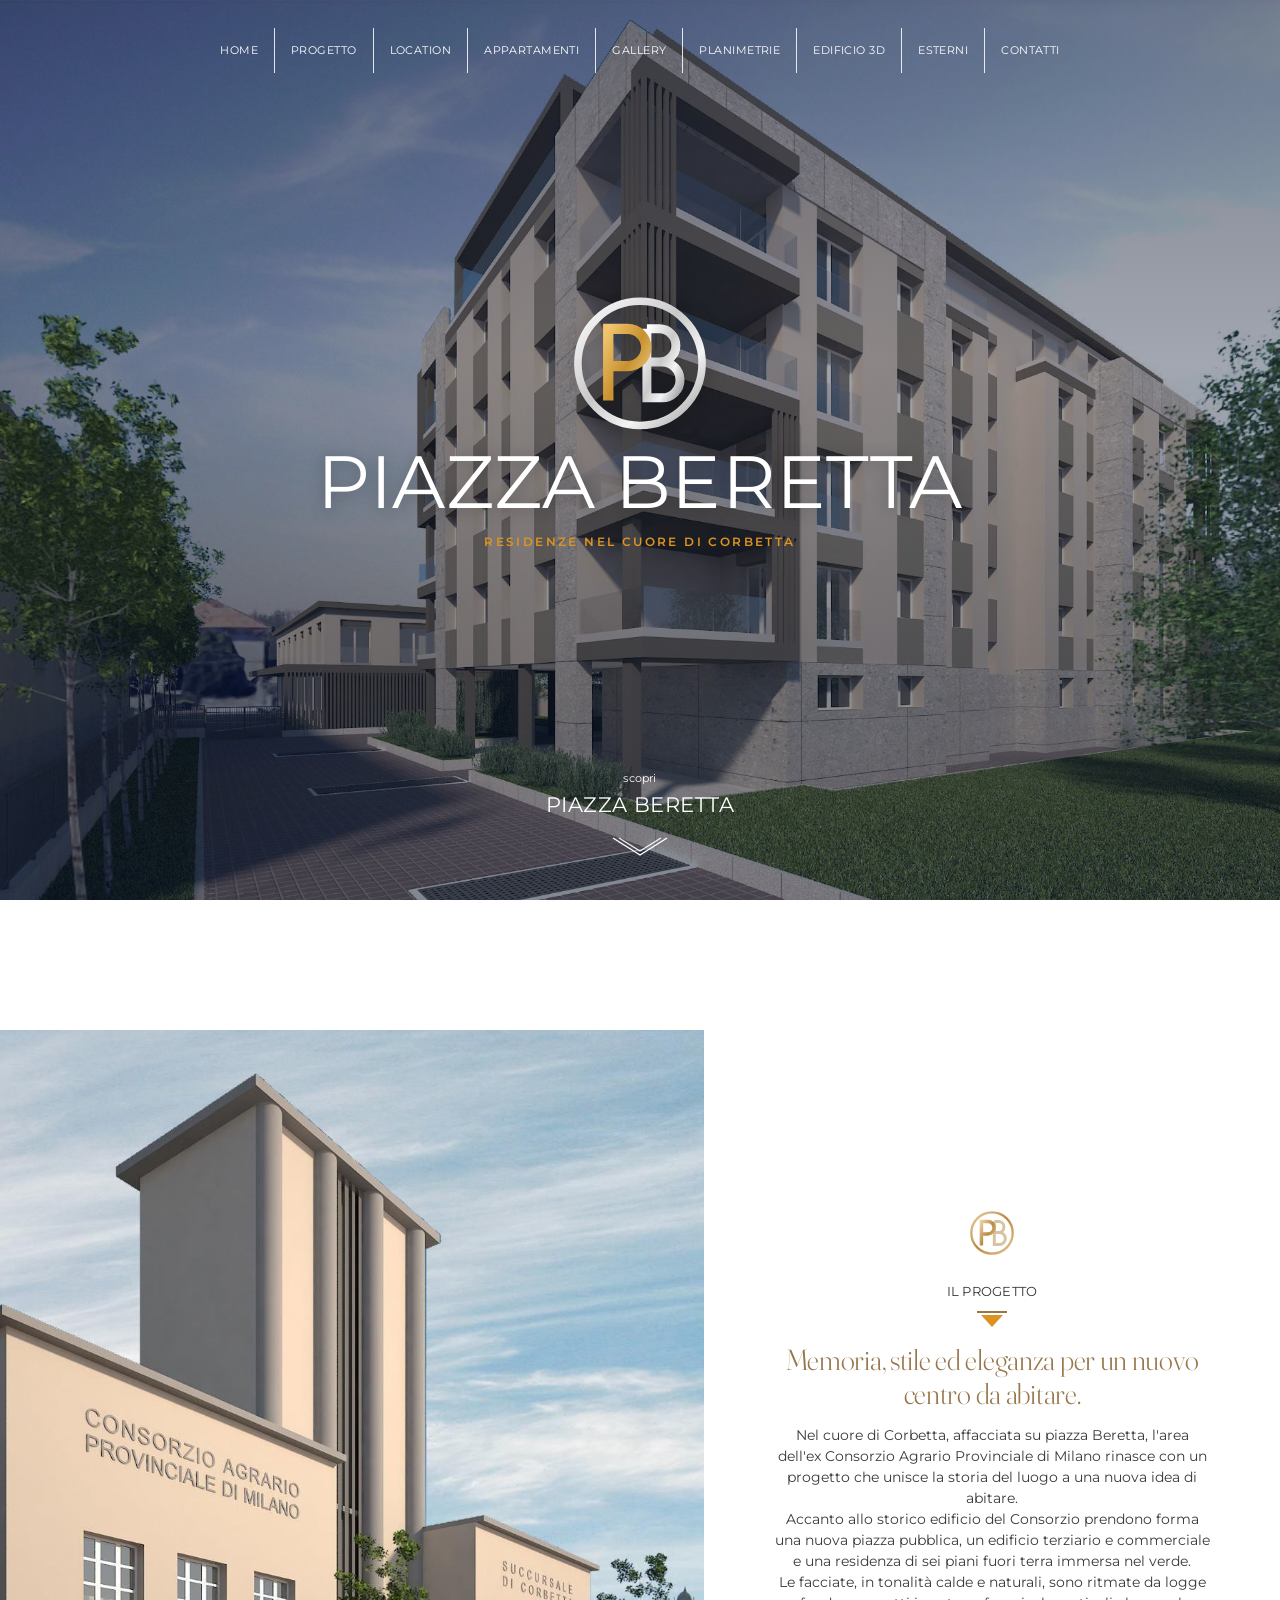
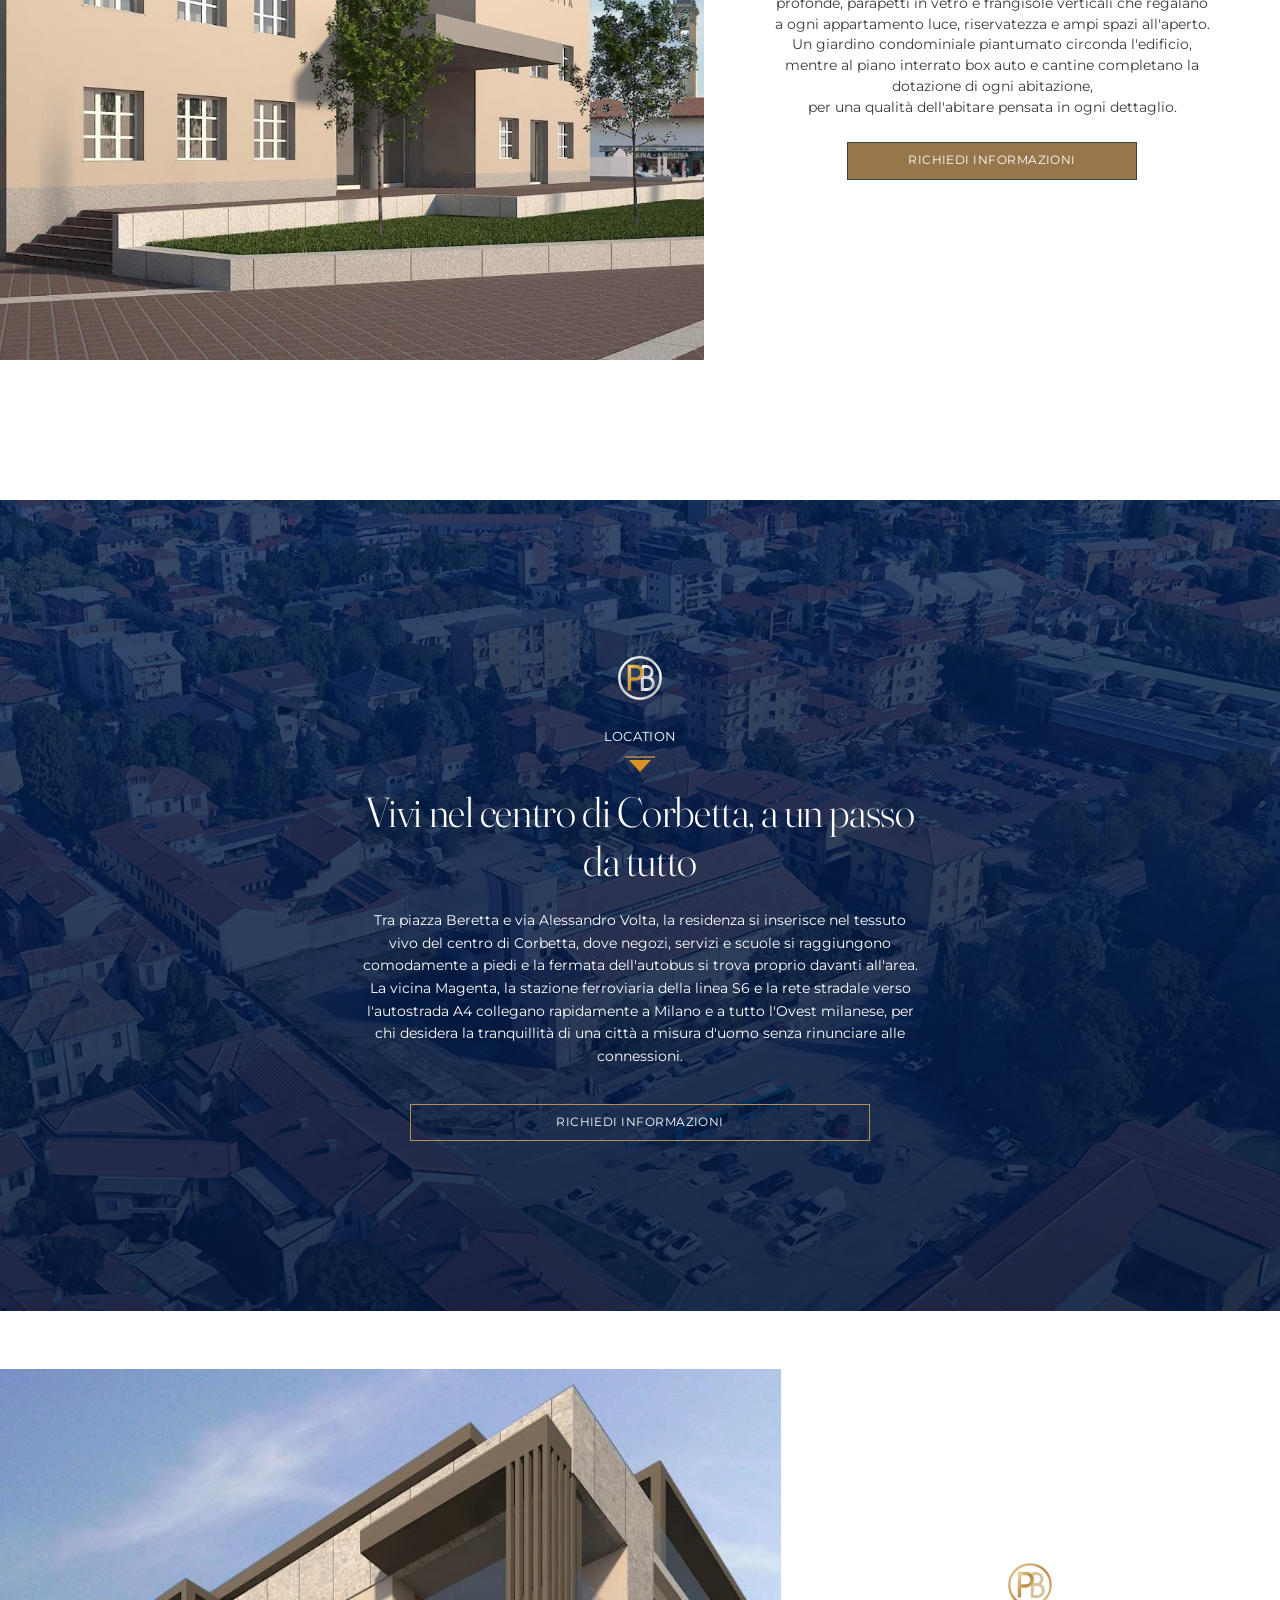
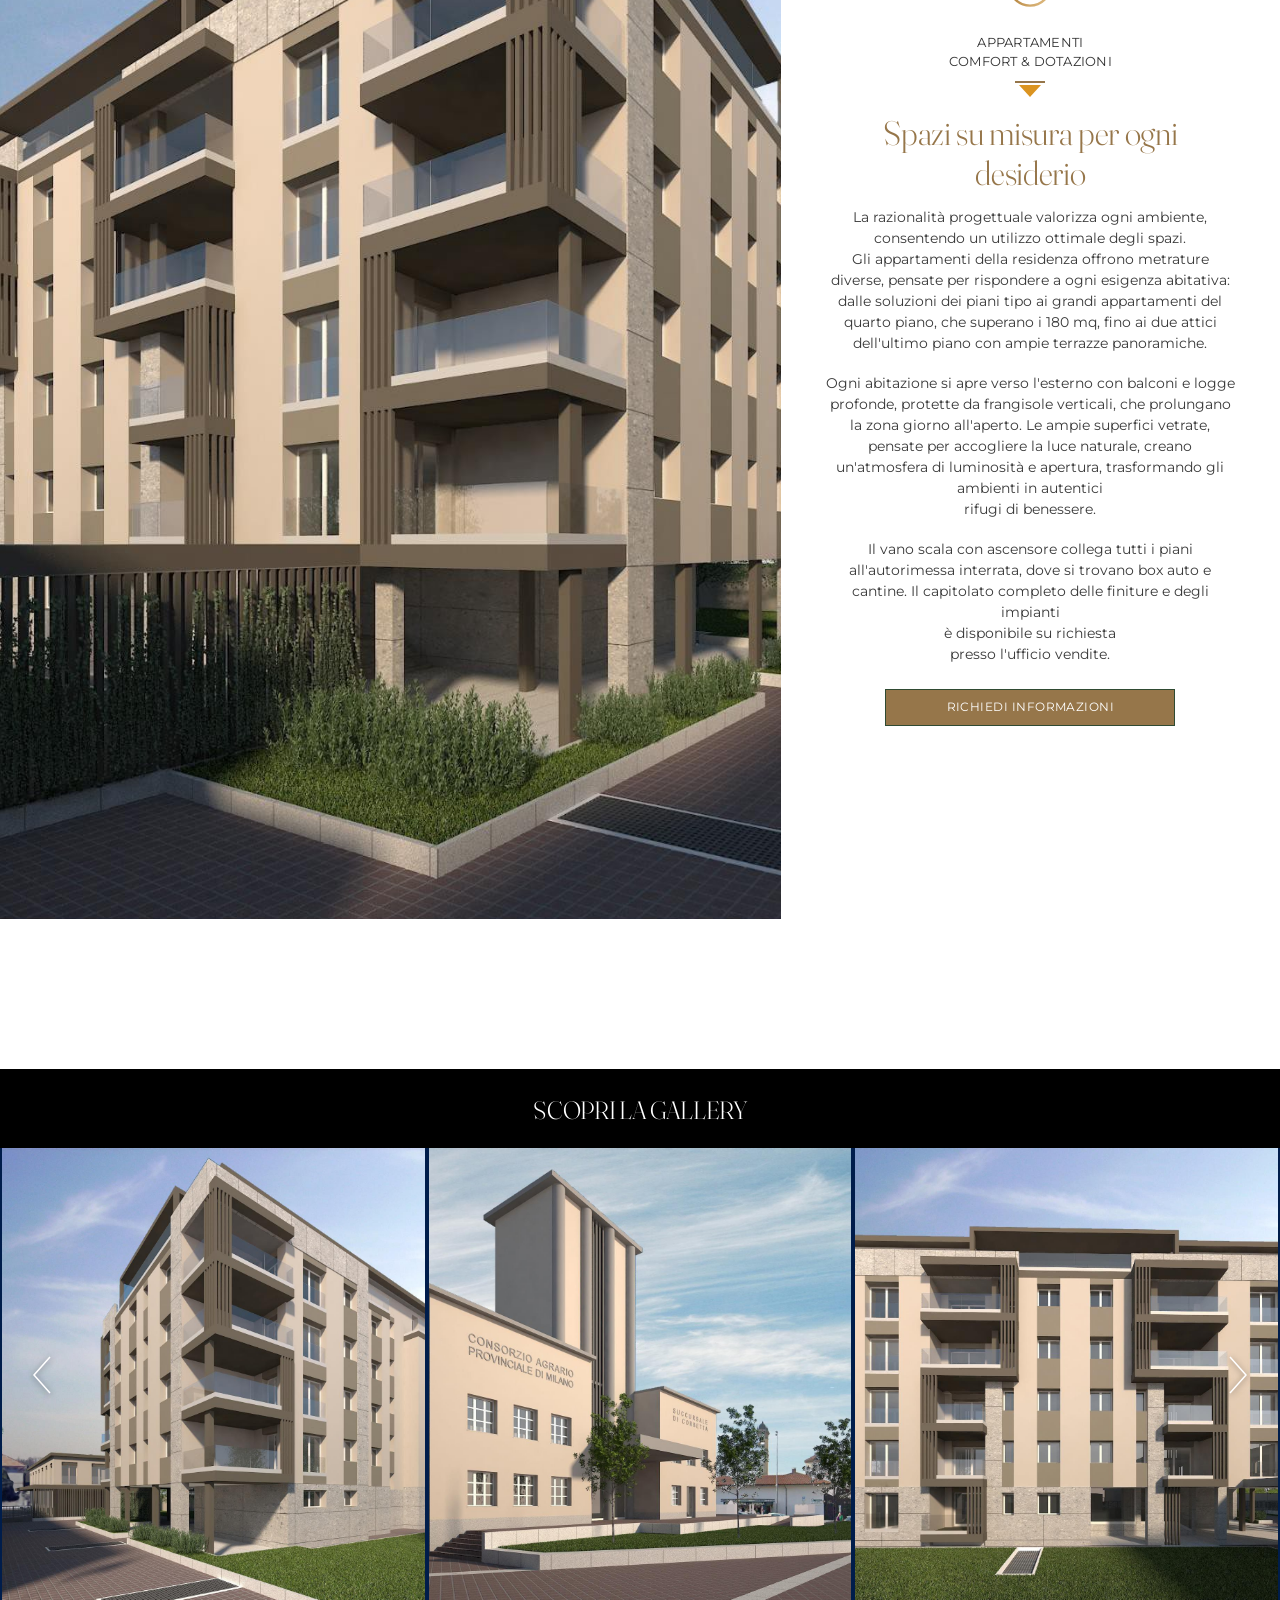
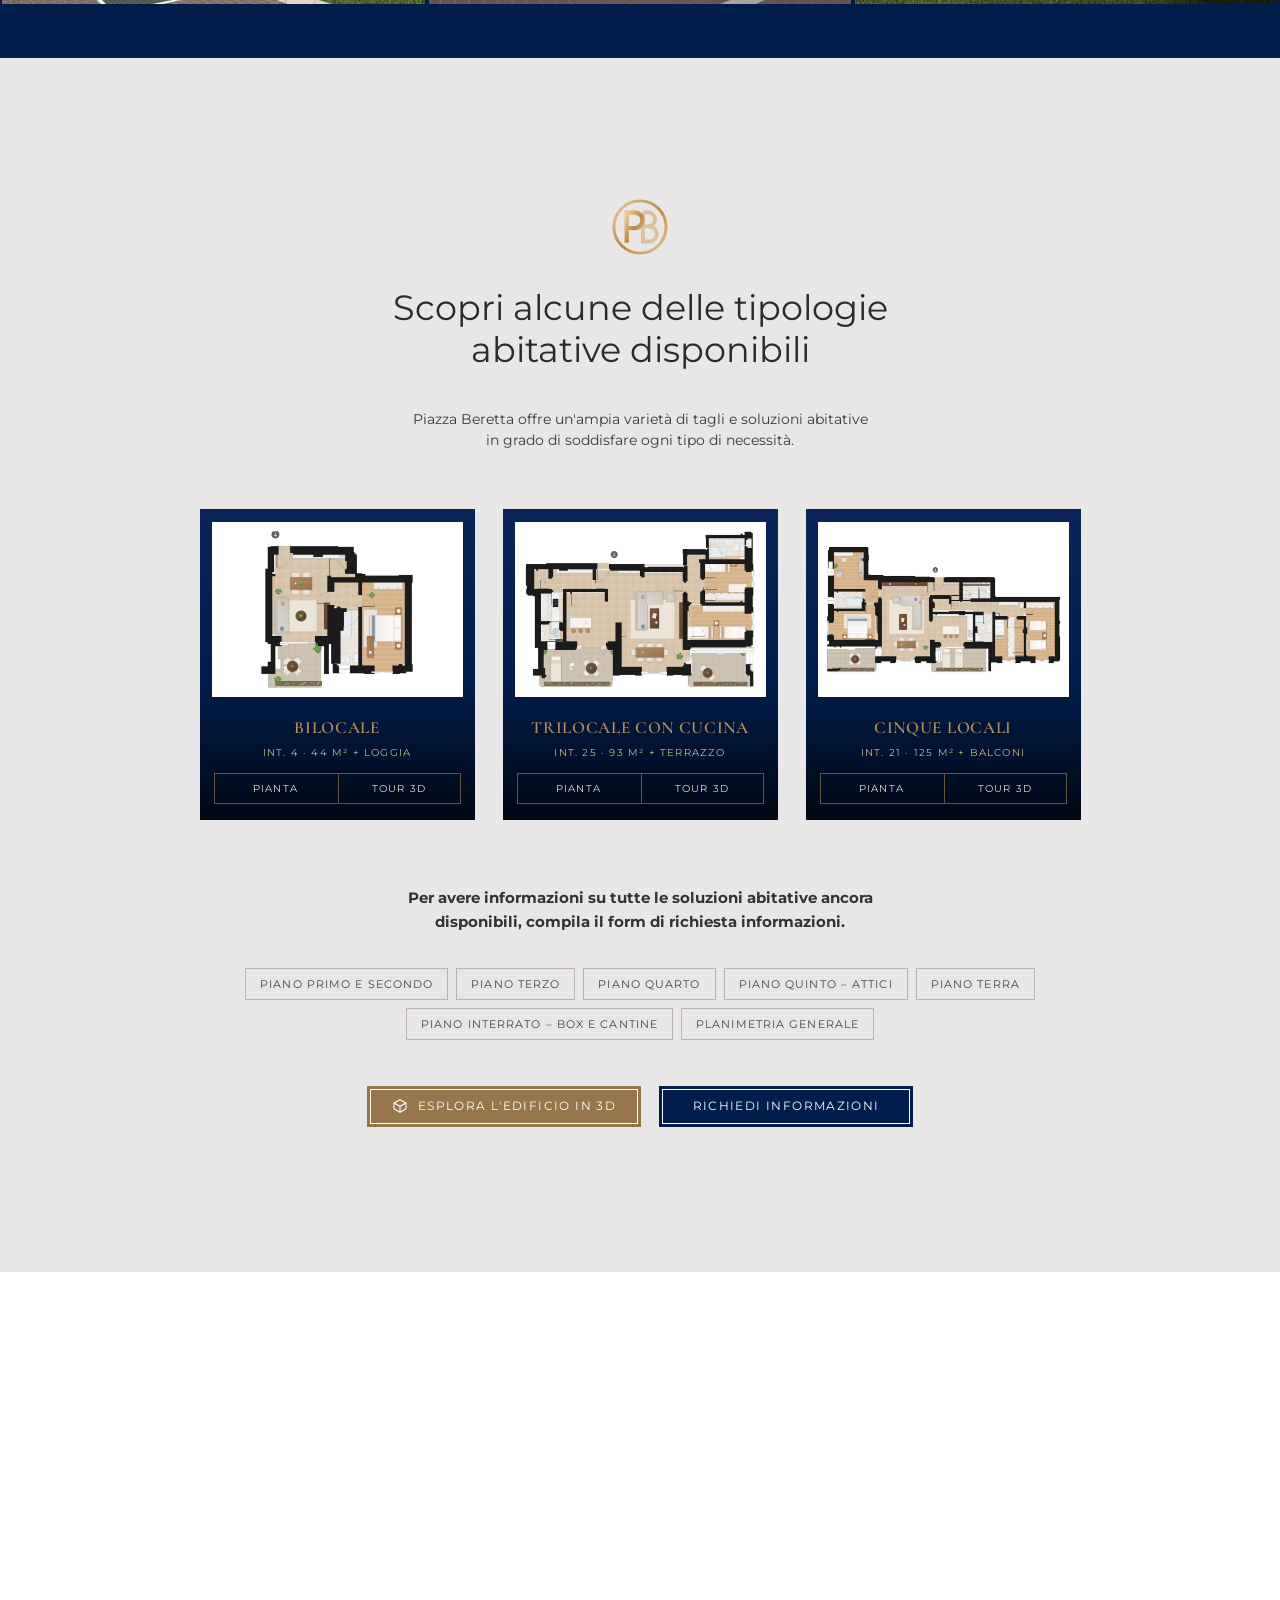
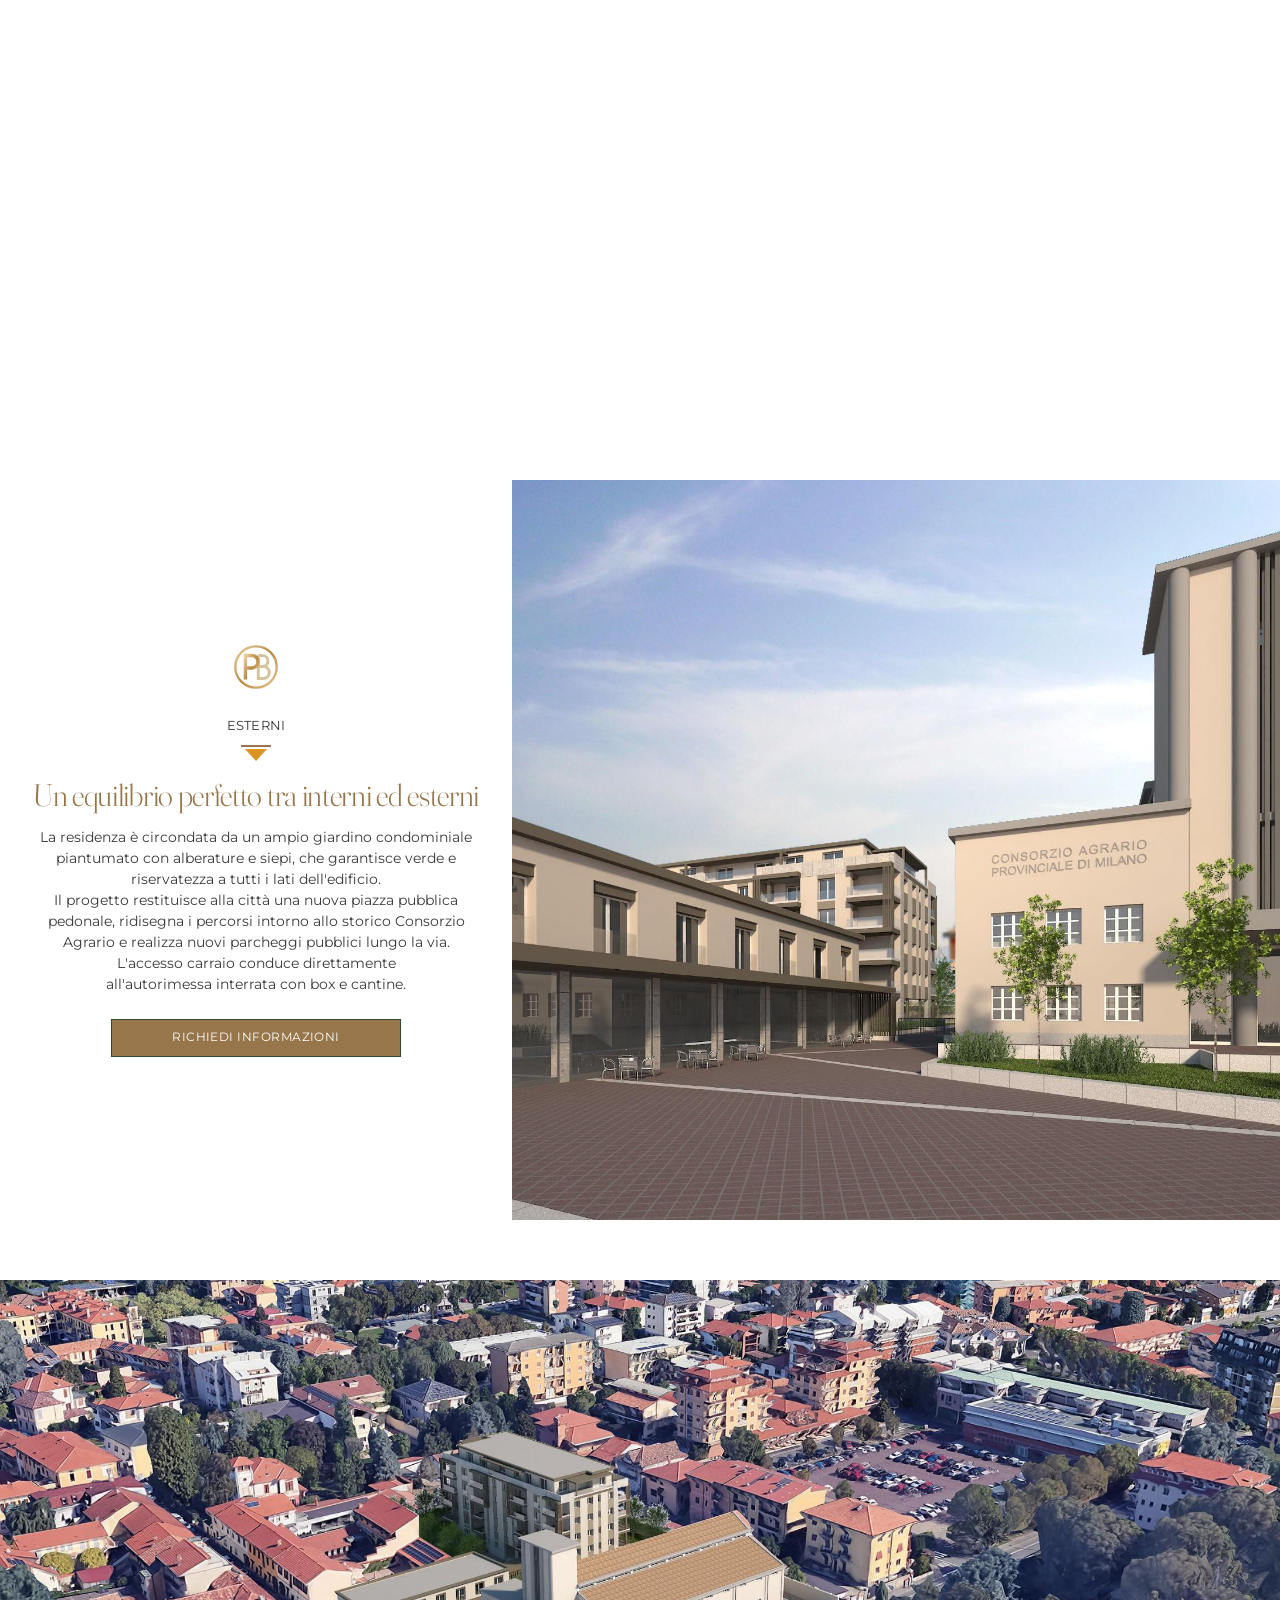
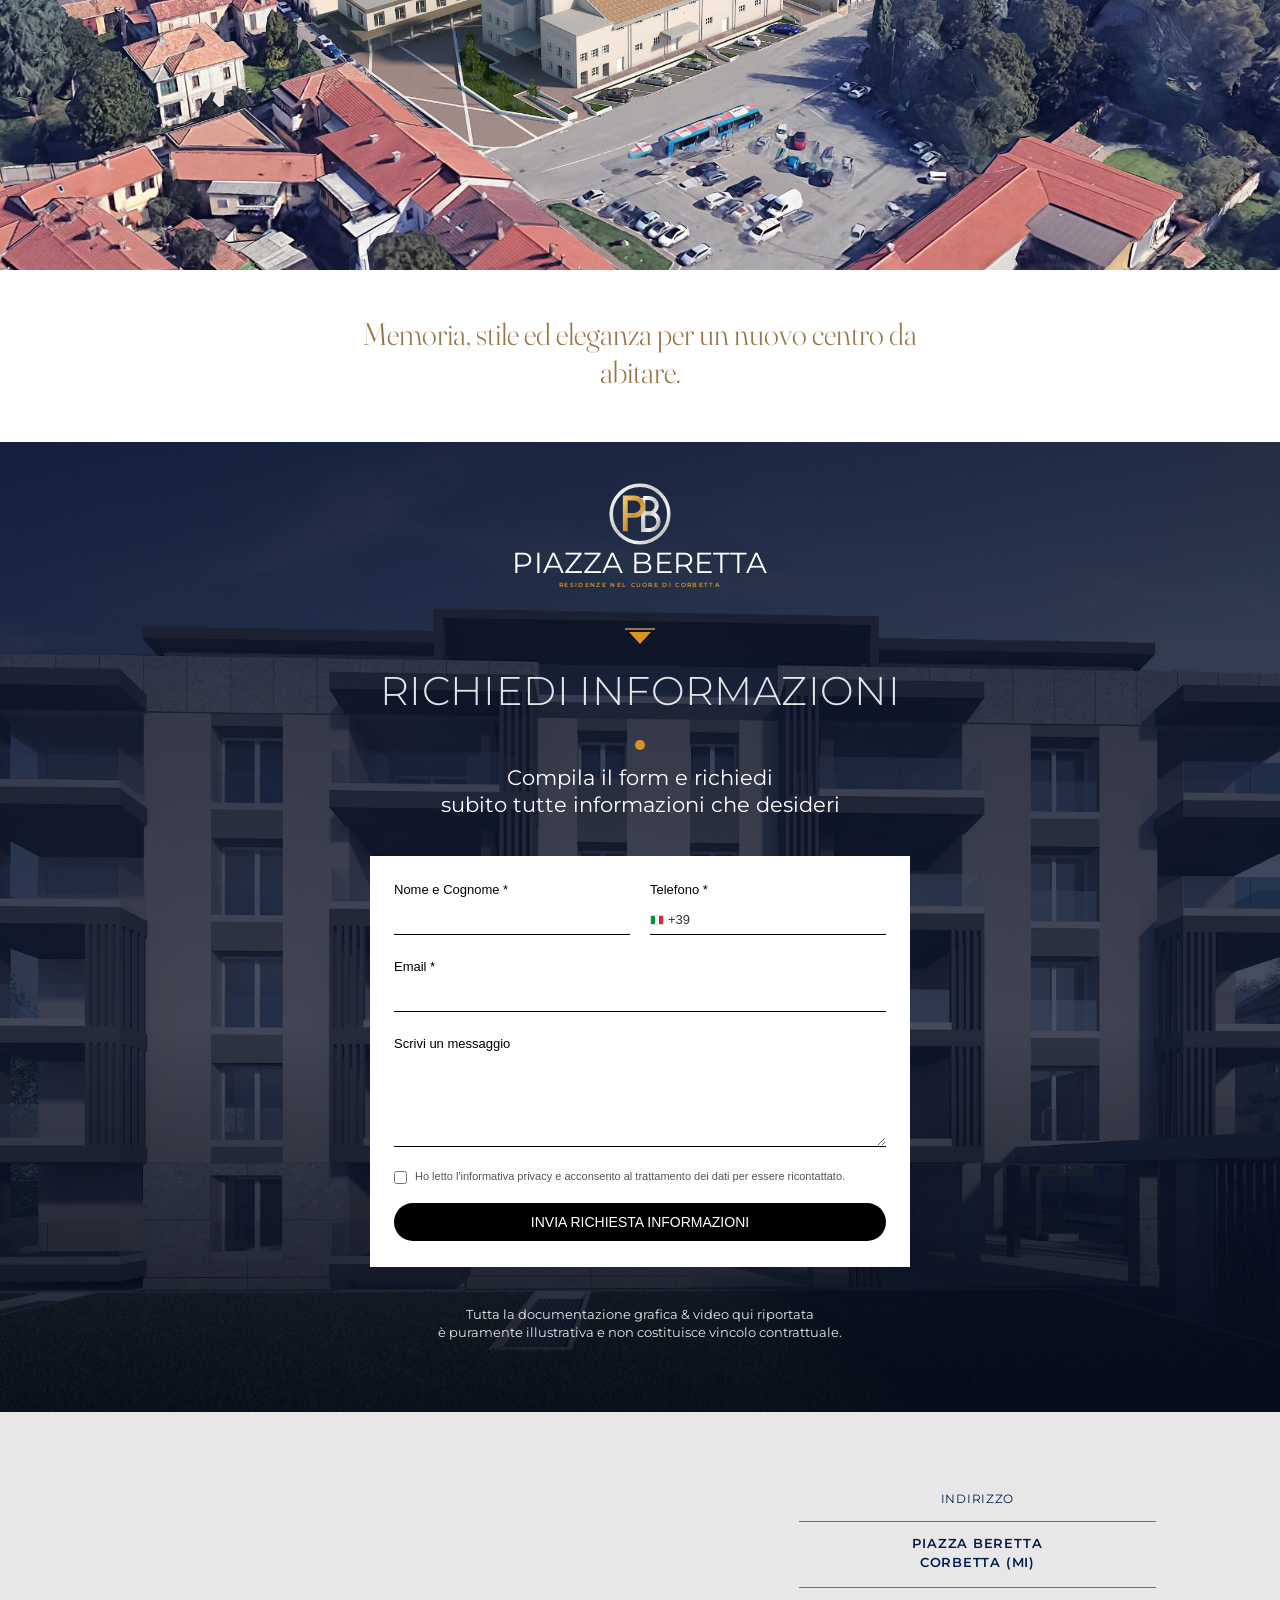
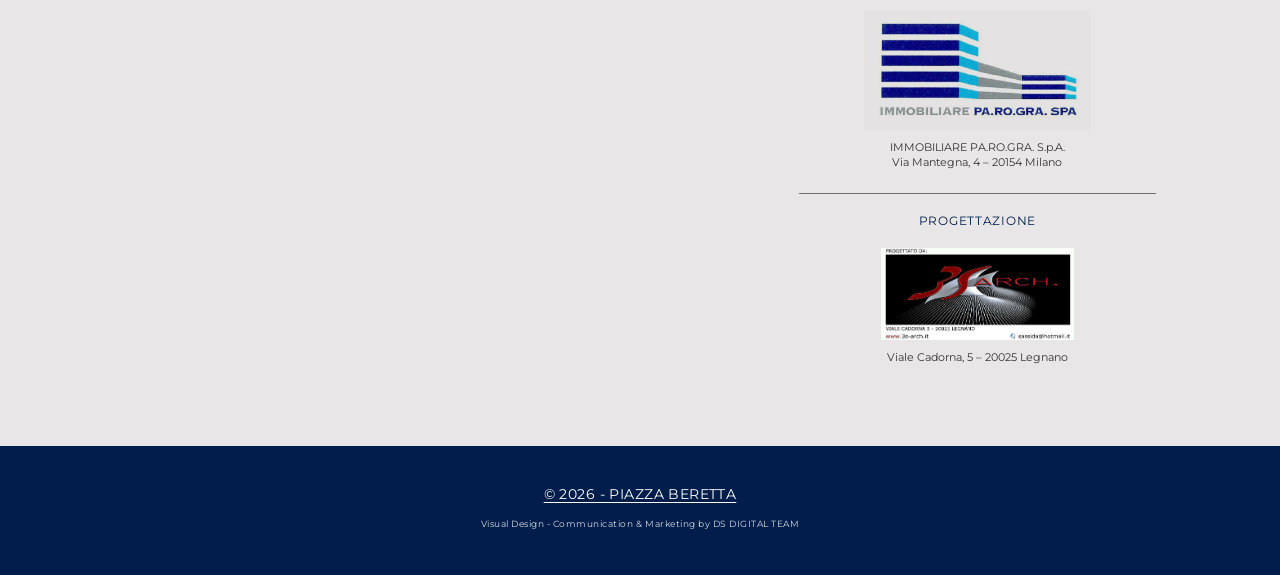
==== commit 4216439c: "Appartamenti tipo in stile brochure; 3D semplificato - Vista 3D: selezionare un piano o un appartame" ====
--- a/index.html
+++ b/index.html
@@ -139,8 +139,8 @@
 
 .card.tipo{padding-bottom:16px}
 .card .tipo-ph{height:175px}
-.tipo-ph{background:#030b18 !important;background-image:linear-gradient(rgba(255,255,255,.05) 1px,transparent 1px),linear-gradient(90deg,rgba(255,255,255,.05) 1px,transparent 1px) !important;background-size:12px 12px !important}
-.tipo-ph img{object-fit:contain !important;padding:10px;transition:transform .5s}
+.tipo-ph{background:#fff !important}
+.tipo-ph img{object-fit:contain !important;padding:6px;transition:transform .5s}
 .card.tipo:hover .tipo-ph img{transform:scale(1.06)}
 .card.tipo .lab{padding:18px 0 12px}
 .tipo-acts{display:grid;grid-template-columns:1fr 1fr;gap:1px;margin:0 2px;border:1px solid rgba(181,143,84,.55)}
@@ -410,19 +410,19 @@
   <p class="lead reveal">Piazza Beretta offre un'ampia varietà di tagli e soluzioni abitative in grado di soddisfare ogni tipo di necessità.</p>
   <div class="cards reveal">
     <div class="card tipo" data-u="4">
-      <div class="ph tipo-ph"><img src="assets/tipi/tipo-4.svg" alt="Pianta dell'interno 4, bilocale"></div>
+      <div class="ph tipo-ph"><img src="assets/tipi/tipo-4.png" alt="Pianta dell'interno 4, bilocale"></div>
       <div class="lab">Bilocale<small>INT. 4 · 44 M² + LOGGIA</small></div>
-      <div class="tipo-acts"><button type="button" data-v="plan">Pianta</button><button type="button" data-v="interna">Vista interna</button></div>
+      <div class="tipo-acts"><button type="button" data-v="plan">Pianta</button><button type="button" data-v="tour">Tour 3D</button></div>
     </div>
     <div class="card tipo" data-u="25">
-      <div class="ph tipo-ph"><img src="assets/tipi/tipo-25.svg" alt="Pianta dell'interno 25, trilocale con cucina"></div>
+      <div class="ph tipo-ph"><img src="assets/tipi/tipo-25.png" alt="Pianta dell'interno 25, trilocale con cucina"></div>
       <div class="lab">Trilocale con cucina<small>INT. 25 · 93 M² + TERRAZZO</small></div>
-      <div class="tipo-acts"><button type="button" data-v="plan">Pianta</button><button type="button" data-v="interna">Vista interna</button></div>
+      <div class="tipo-acts"><button type="button" data-v="plan">Pianta</button><button type="button" data-v="tour">Tour 3D</button></div>
     </div>
     <div class="card tipo" data-u="21">
-      <div class="ph tipo-ph"><img src="assets/tipi/tipo-21.svg" alt="Pianta dell'interno 21, cinque locali"></div>
+      <div class="ph tipo-ph"><img src="assets/tipi/tipo-21.png" alt="Pianta dell'interno 21, cinque locali"></div>
       <div class="lab">Cinque locali<small>INT. 21 · 125 M² + BALCONI</small></div>
-      <div class="tipo-acts"><button type="button" data-v="plan">Pianta</button><button type="button" data-v="interna">Vista interna</button></div>
+      <div class="tipo-acts"><button type="button" data-v="plan">Pianta</button><button type="button" data-v="tour">Tour 3D</button></div>
     </div>
   </div>
   <h2 class="after reveal">Per avere informazioni su tutte le soluzioni abitative ancora disponibili, compila il form di richiesta informazioni.</h2>
@@ -585,7 +585,7 @@
 /* ===== PLANIMETRIE ===== */
 /* ===== APPARTAMENTI TIPO ===== */
 const tipoBox=document.getElementById('tipoBox'),tipoFrame=tipoBox.querySelector('iframe');
-function openTipo(u,v){tipoFrame.src=`3d/interno.html?u=${u}${v==='interna'?'&vista=interna':''}`;tipoBox.classList.add('open');document.body.style.overflow='hidden';setTimeout(()=>tipoFrame.focus(),300)}
+function openTipo(u,v){tipoFrame.src=`3d/tipo.html?u=${u}${v==='tour'?'&vista=tour':''}`;tipoBox.classList.add('open');document.body.style.overflow='hidden';setTimeout(()=>tipoFrame.focus(),300)}
 function closeTipo(){tipoBox.classList.remove('open');document.body.style.overflow='';tipoFrame.src='about:blank'}
 document.querySelectorAll('.card.tipo').forEach(c=>{
   c.addEventListener('click',e=>{const b=e.target.closest('[data-v]');openTipo(c.dataset.u,b?b.dataset.v:'plan')});
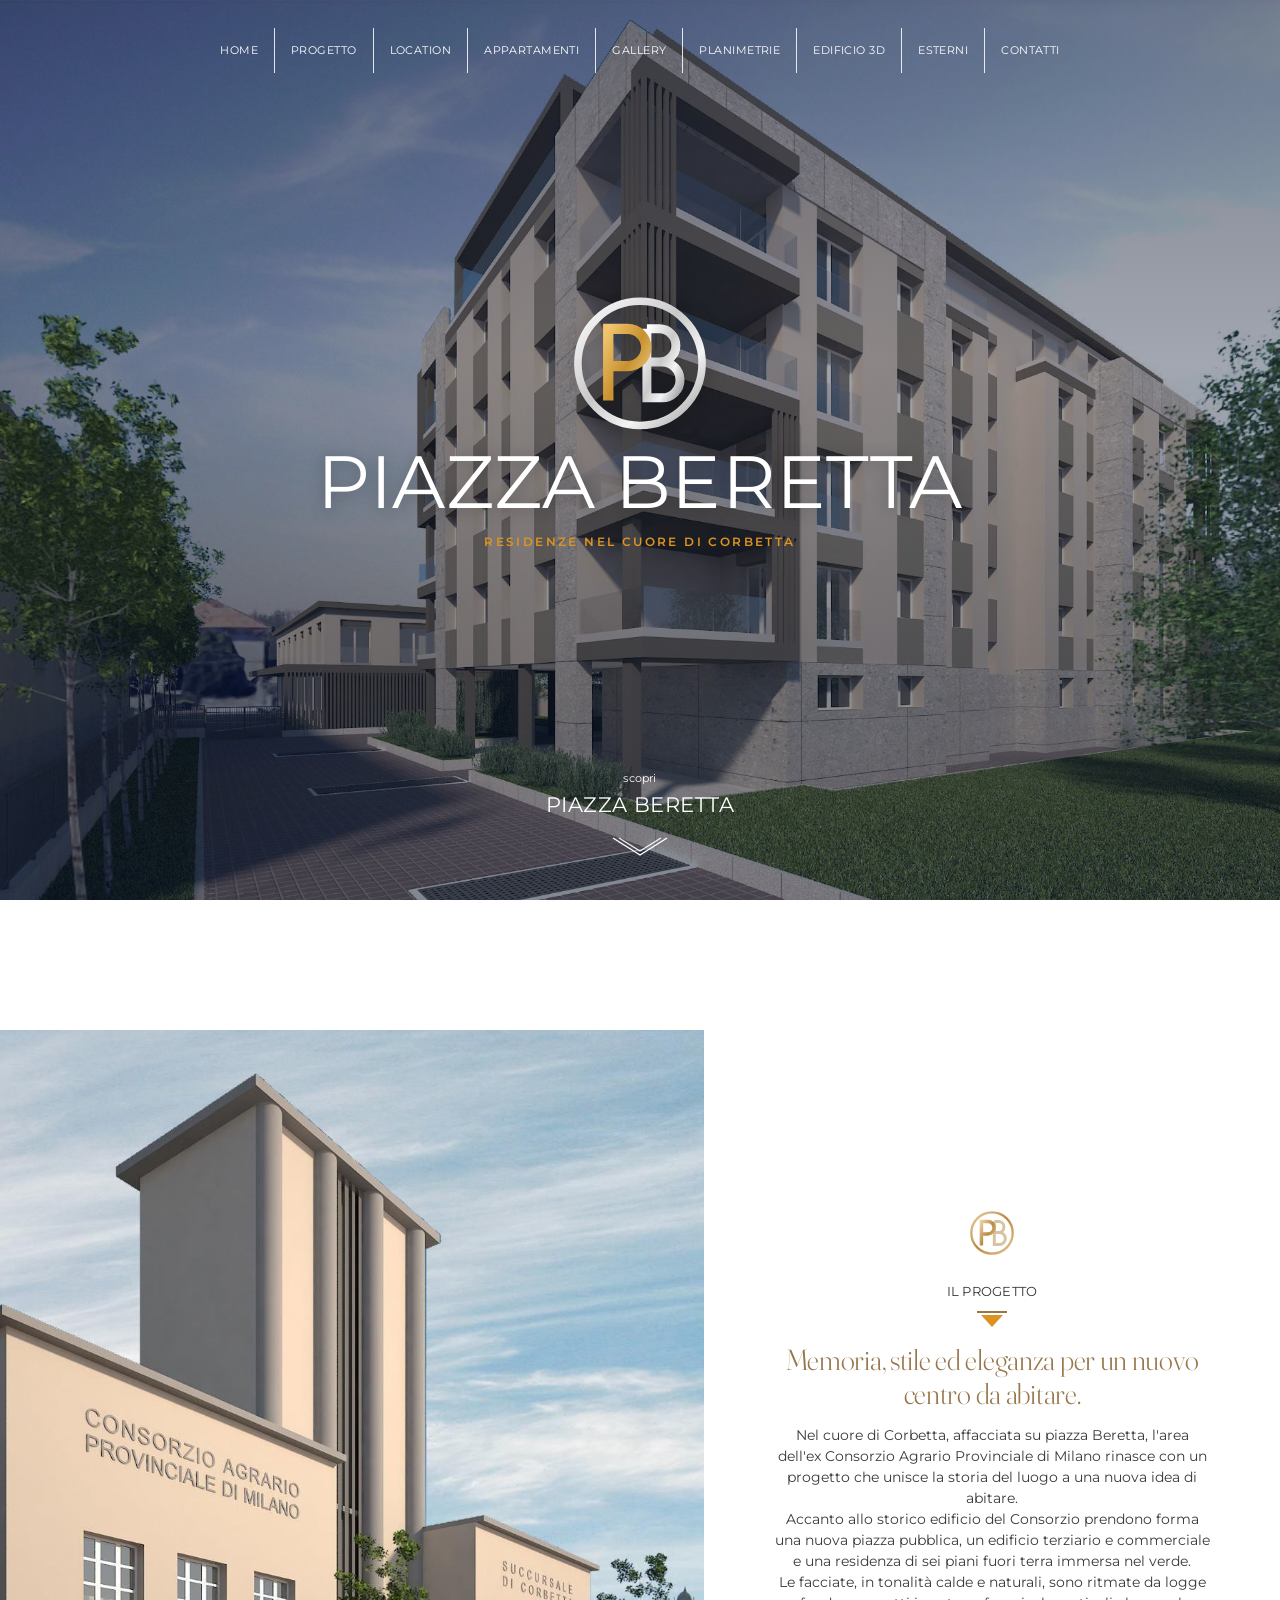
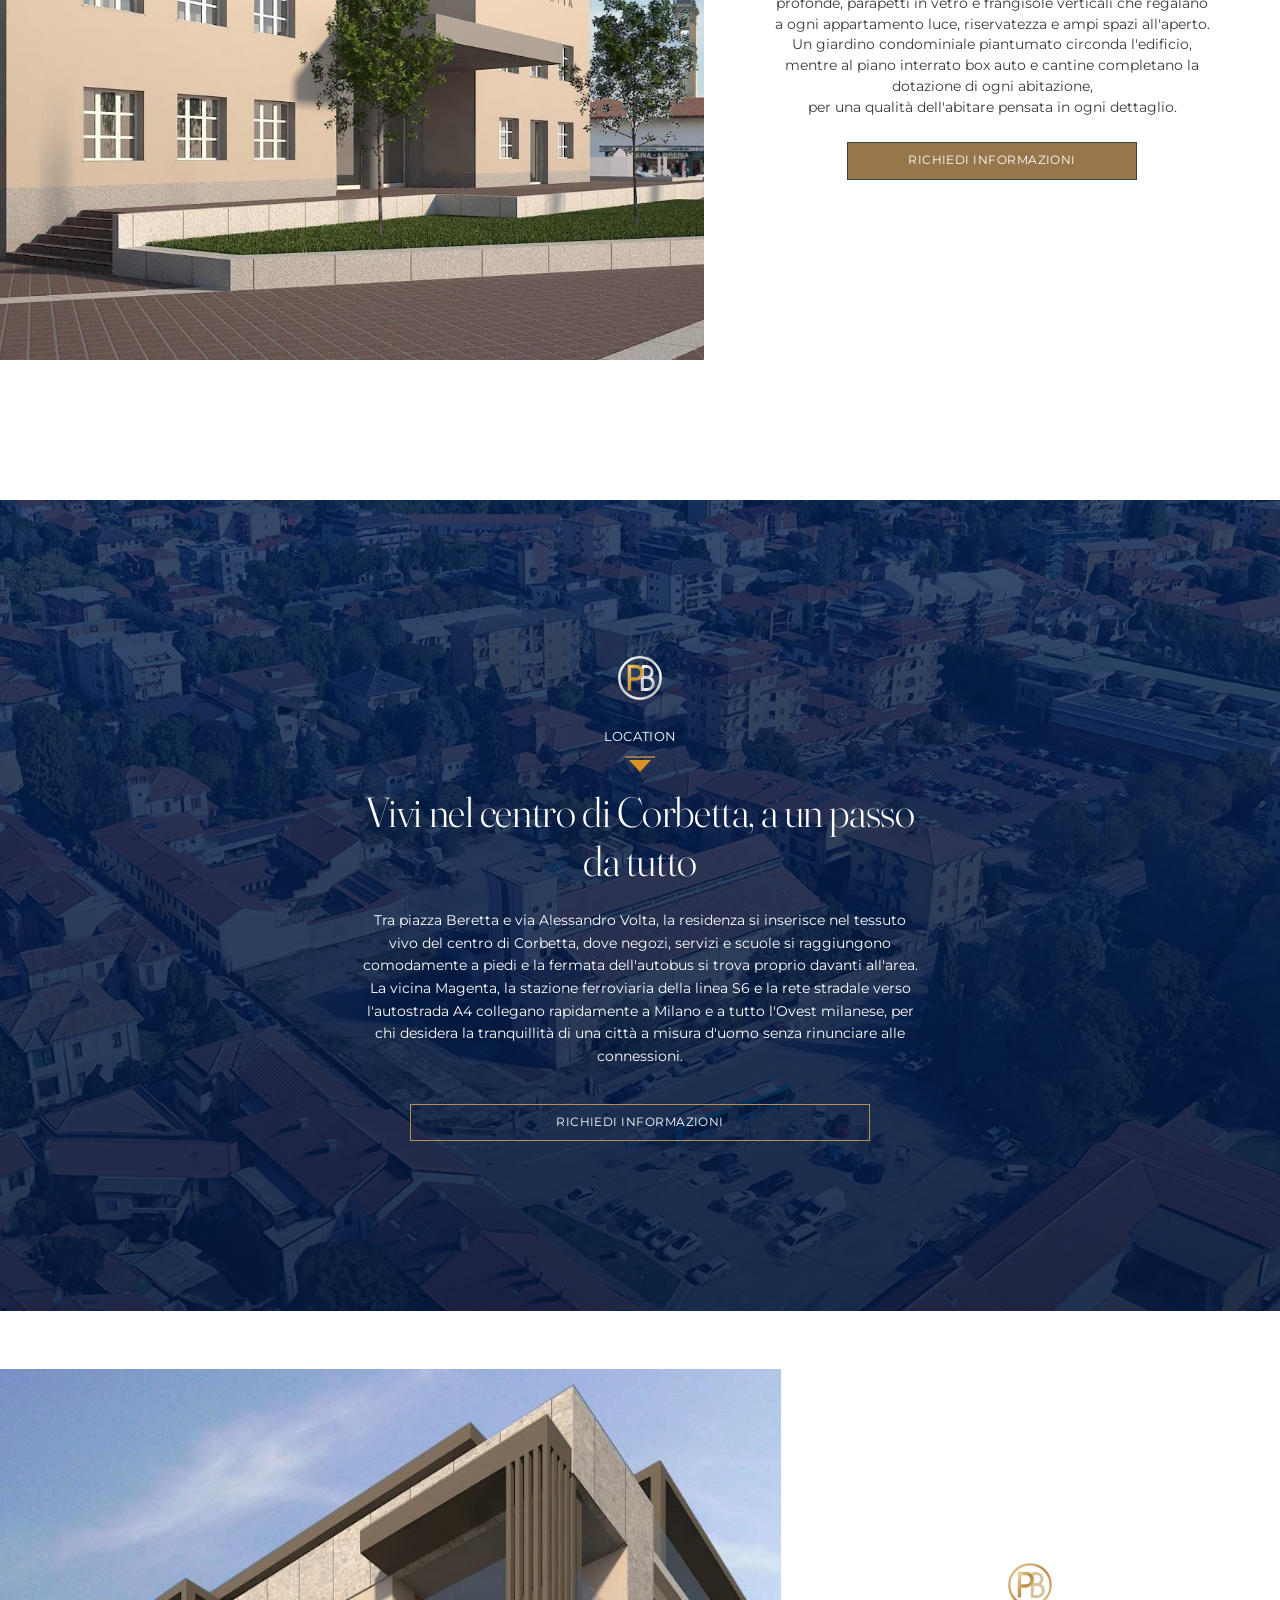
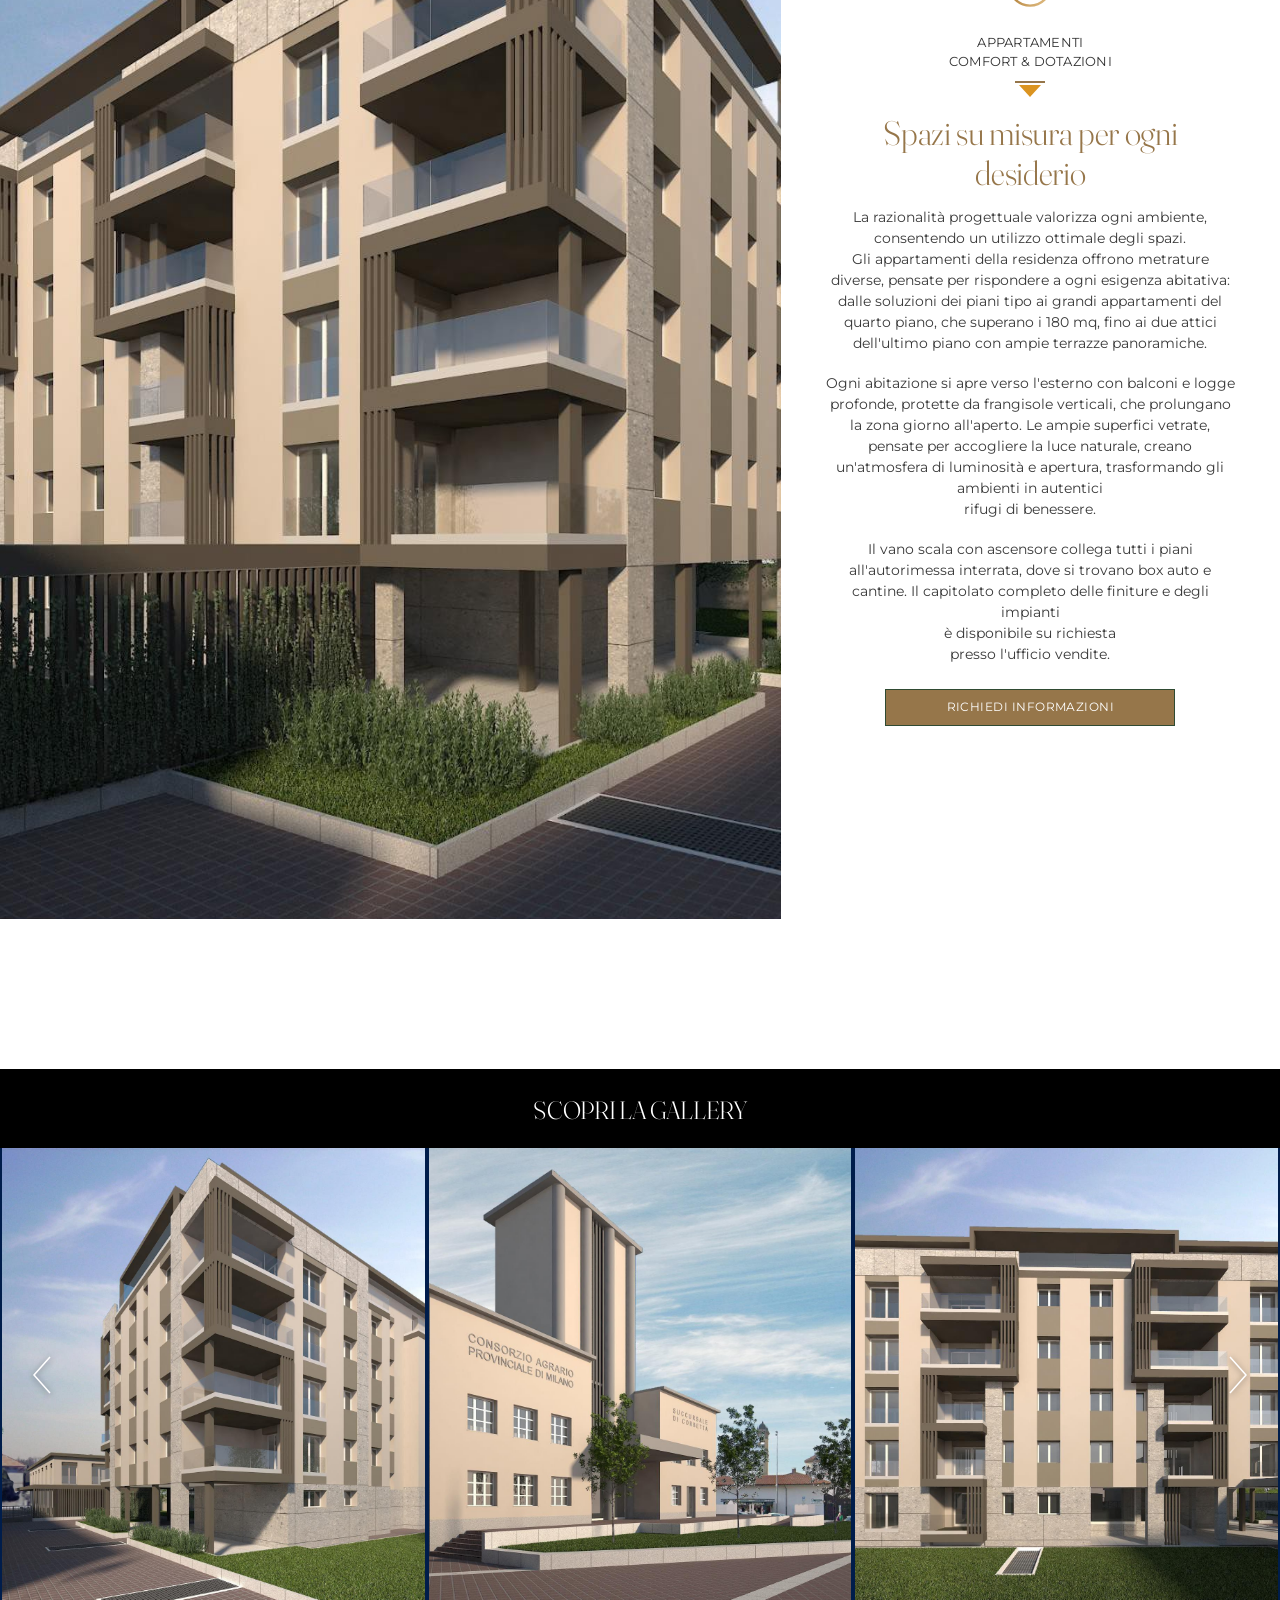
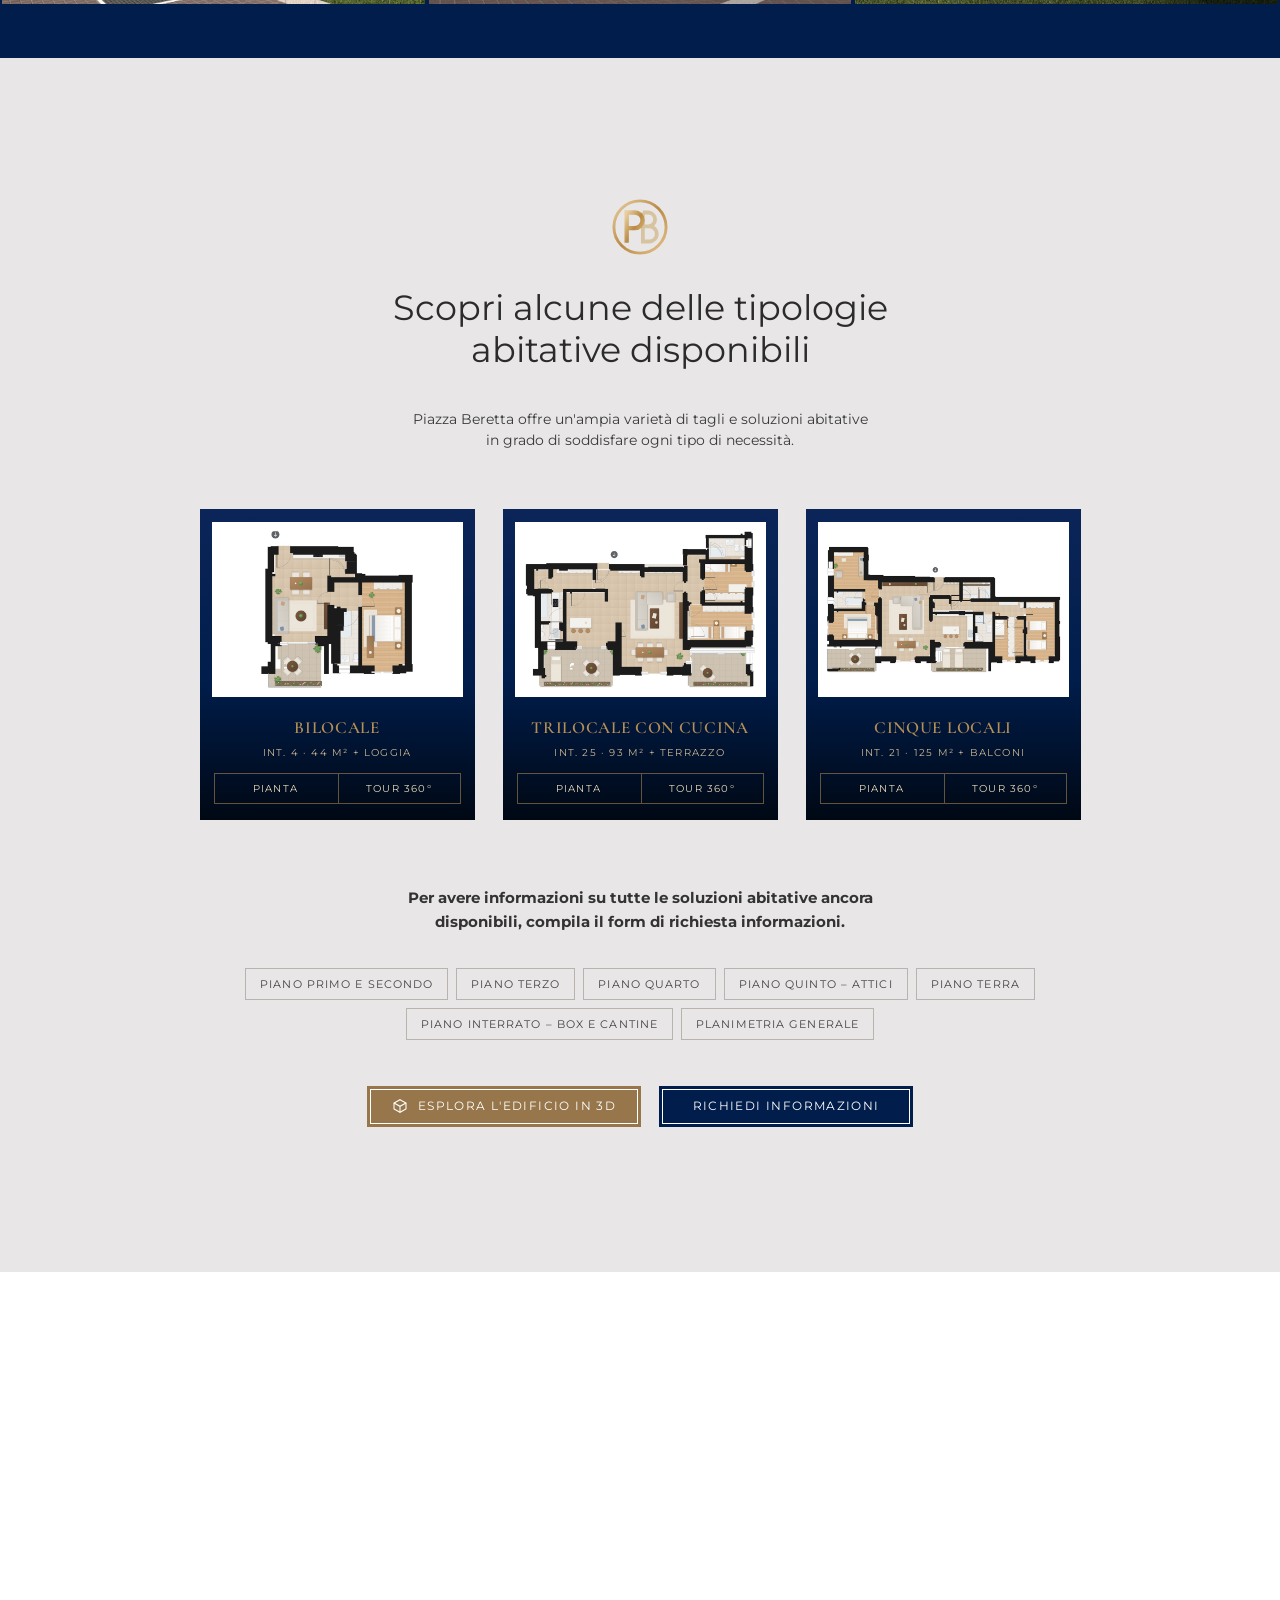
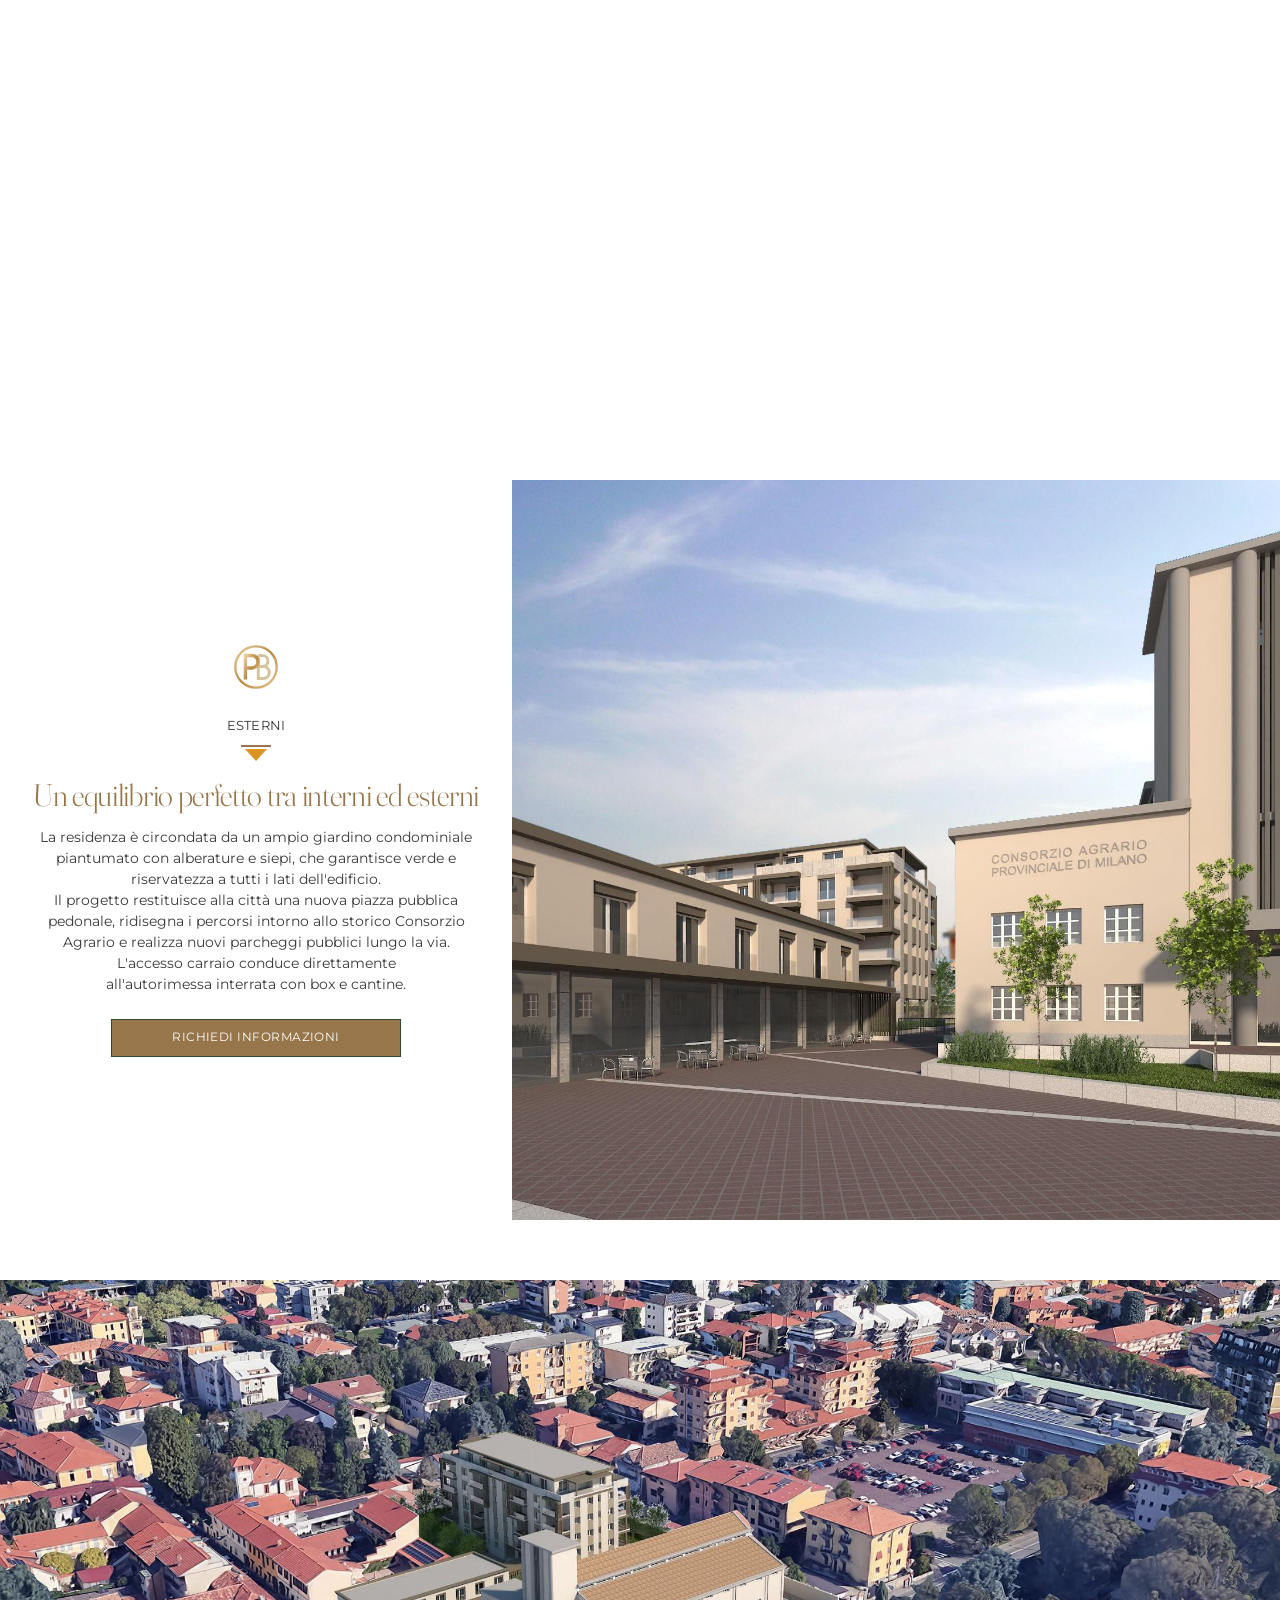
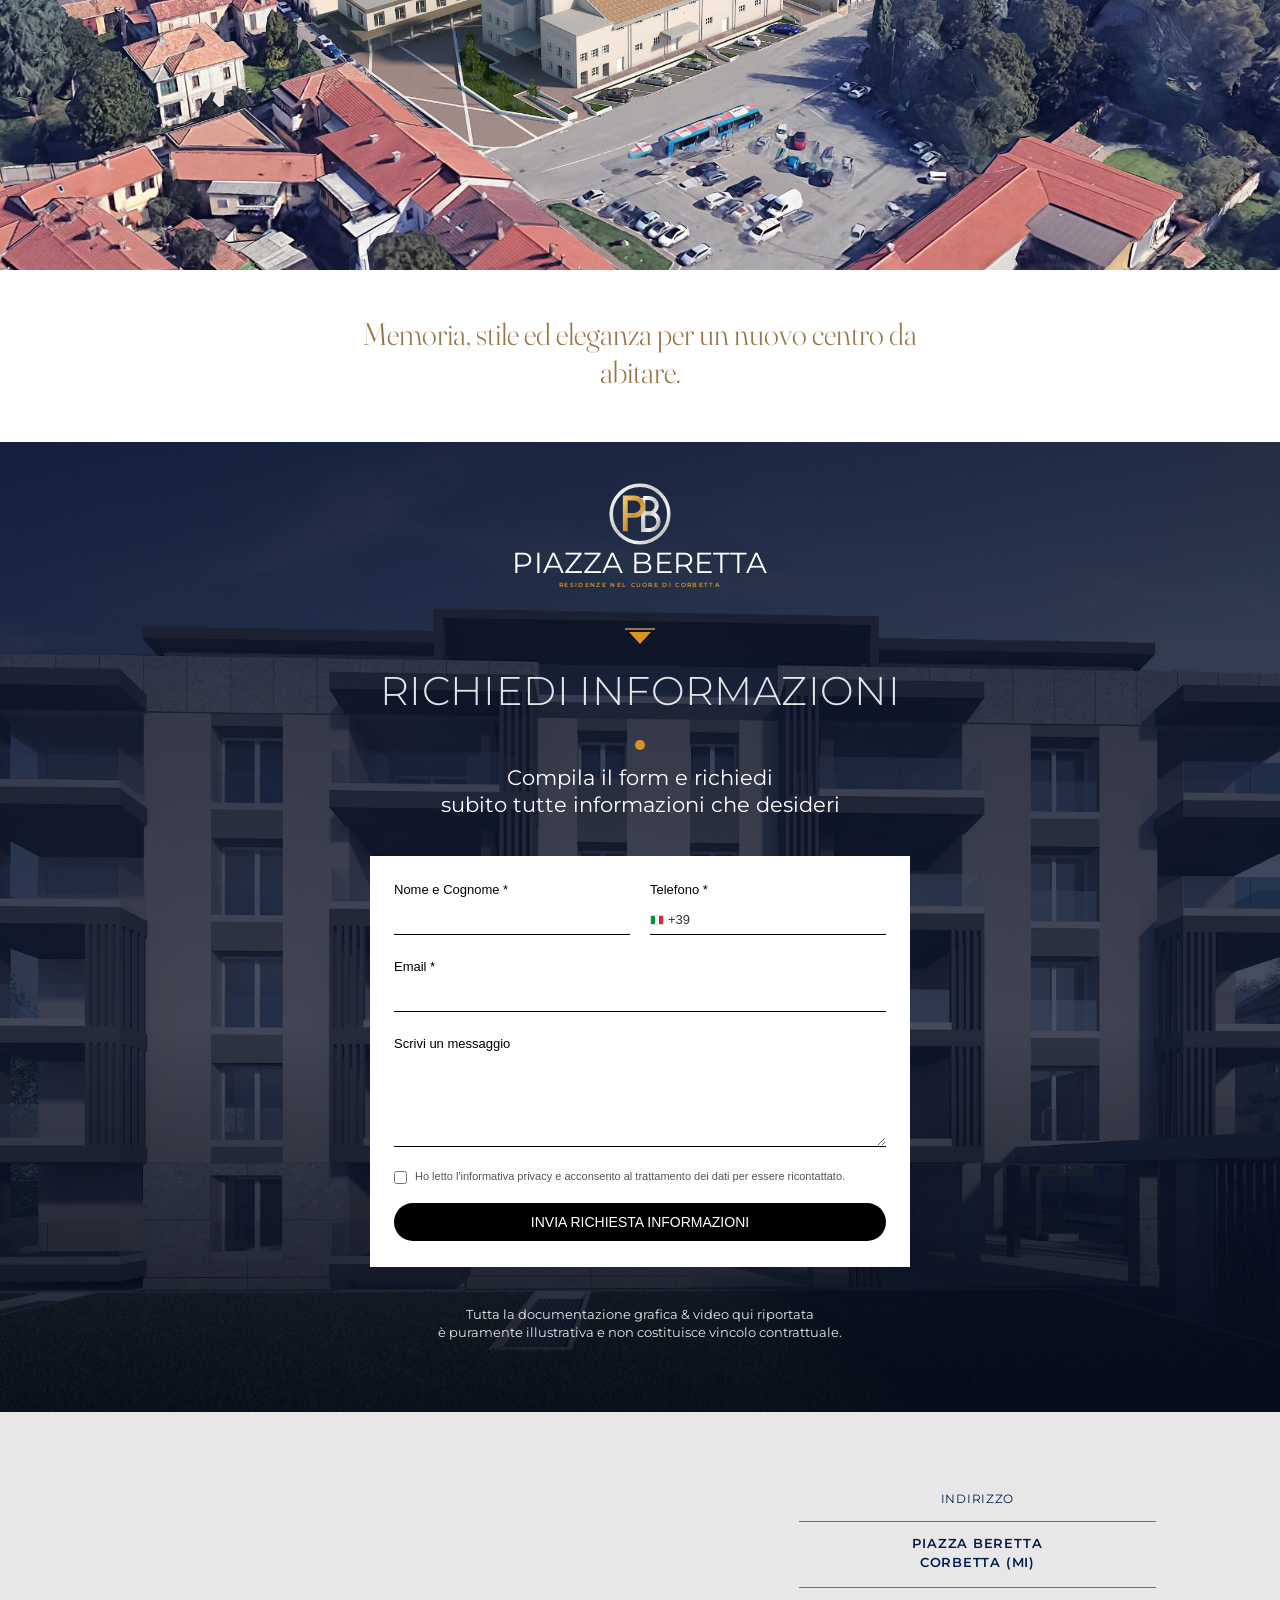
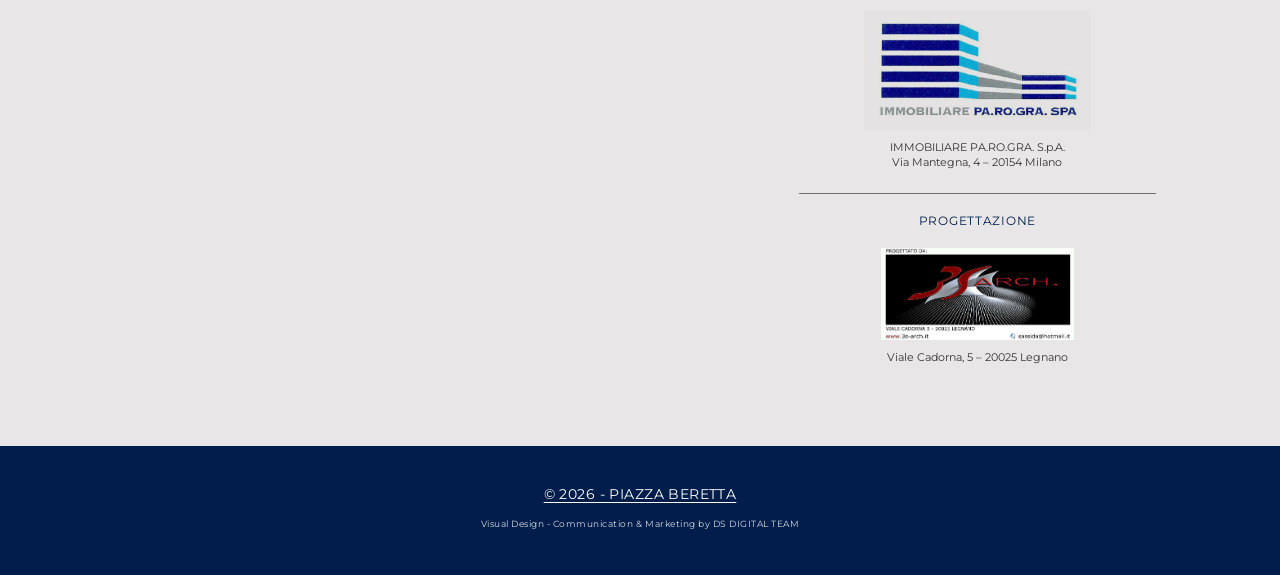
==== commit 05d305b3: "Tour 360° degli appartamenti tipo con panorami renderizzati Il tour interno è ora un visore di panor" ====
--- a/index.html
+++ b/index.html
@@ -412,17 +412,17 @@
     <div class="card tipo" data-u="4">
       <div class="ph tipo-ph"><img src="assets/tipi/tipo-4.png" alt="Pianta dell'interno 4, bilocale"></div>
       <div class="lab">Bilocale<small>INT. 4 · 44 M² + LOGGIA</small></div>
-      <div class="tipo-acts"><button type="button" data-v="plan">Pianta</button><button type="button" data-v="tour">Tour 3D</button></div>
+      <div class="tipo-acts"><button type="button" data-v="plan">Pianta</button><button type="button" data-v="tour">Tour 360°</button></div>
     </div>
     <div class="card tipo" data-u="25">
       <div class="ph tipo-ph"><img src="assets/tipi/tipo-25.png" alt="Pianta dell'interno 25, trilocale con cucina"></div>
       <div class="lab">Trilocale con cucina<small>INT. 25 · 93 M² + TERRAZZO</small></div>
-      <div class="tipo-acts"><button type="button" data-v="plan">Pianta</button><button type="button" data-v="tour">Tour 3D</button></div>
+      <div class="tipo-acts"><button type="button" data-v="plan">Pianta</button><button type="button" data-v="tour">Tour 360°</button></div>
     </div>
     <div class="card tipo" data-u="21">
       <div class="ph tipo-ph"><img src="assets/tipi/tipo-21.png" alt="Pianta dell'interno 21, cinque locali"></div>
       <div class="lab">Cinque locali<small>INT. 21 · 125 M² + BALCONI</small></div>
-      <div class="tipo-acts"><button type="button" data-v="plan">Pianta</button><button type="button" data-v="tour">Tour 3D</button></div>
+      <div class="tipo-acts"><button type="button" data-v="plan">Pianta</button><button type="button" data-v="tour">Tour 360°</button></div>
     </div>
   </div>
   <h2 class="after reveal">Per avere informazioni su tutte le soluzioni abitative ancora disponibili, compila il form di richiesta informazioni.</h2>
